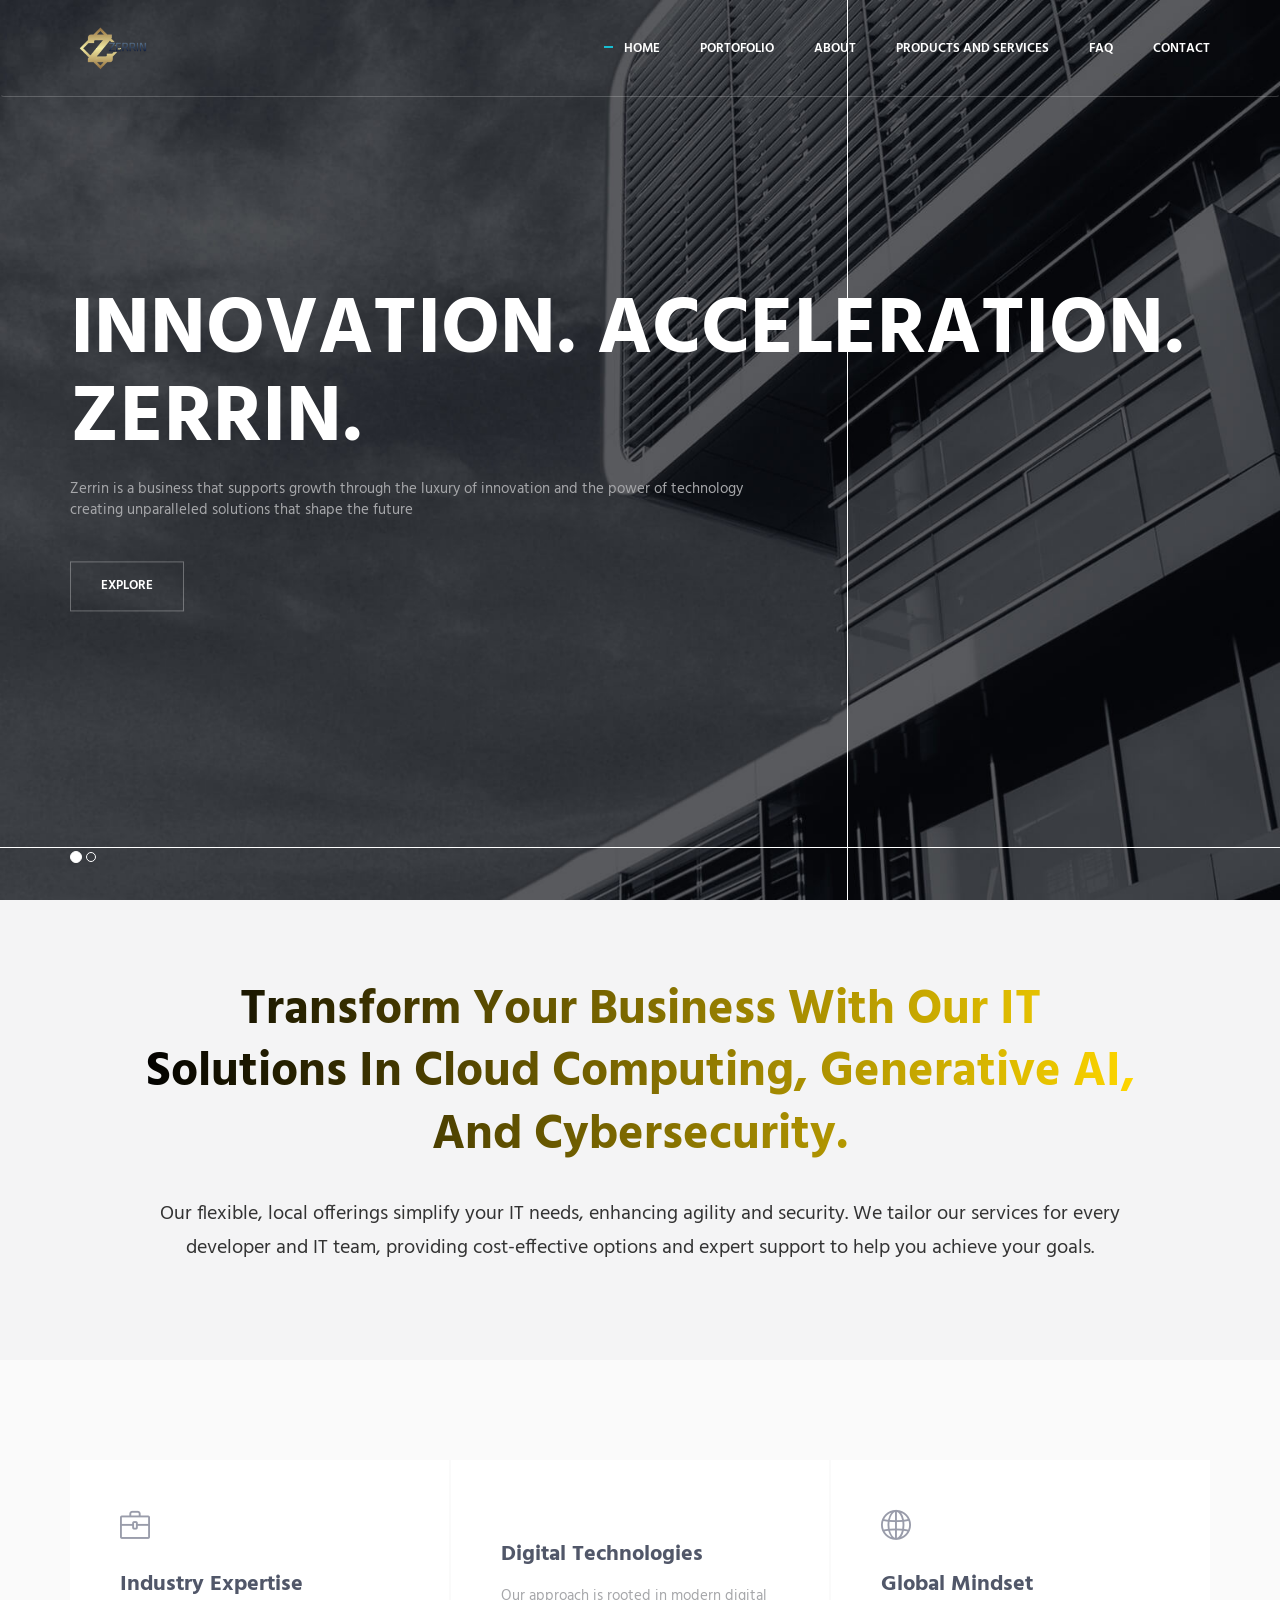
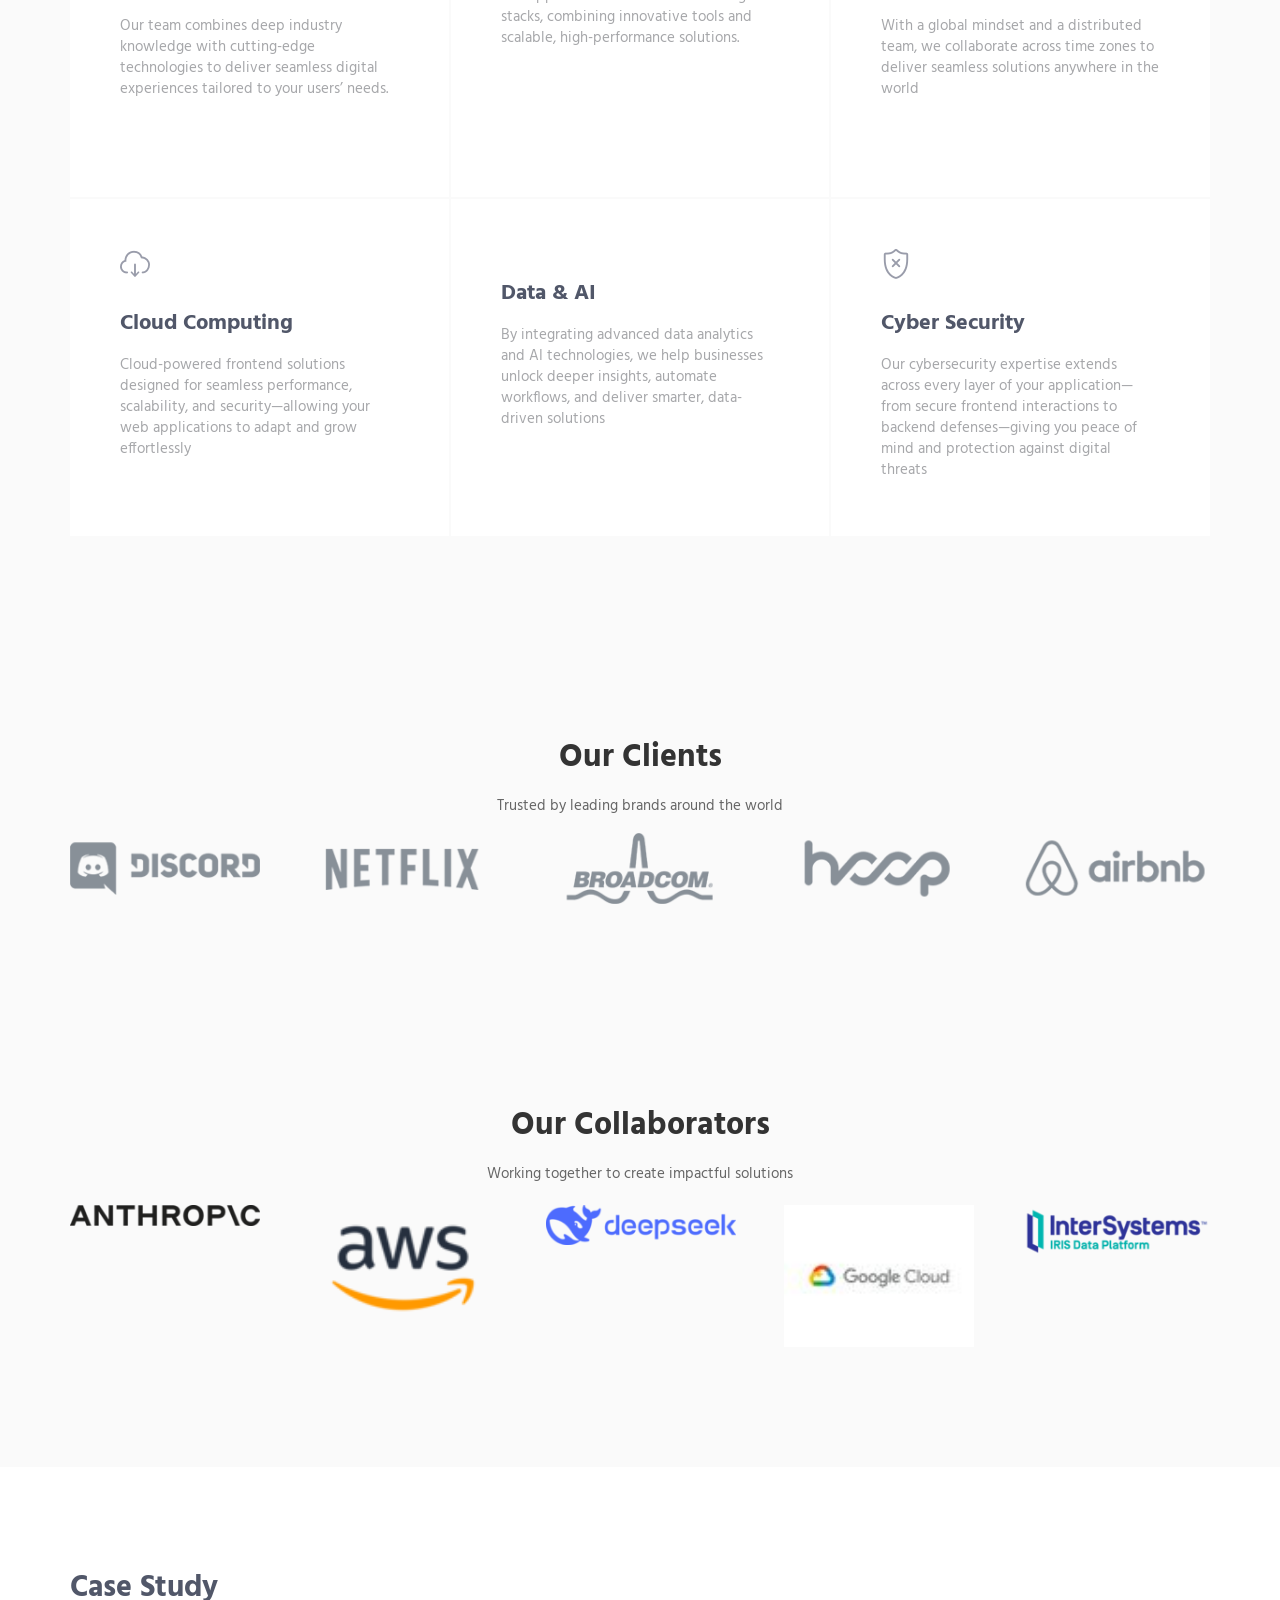
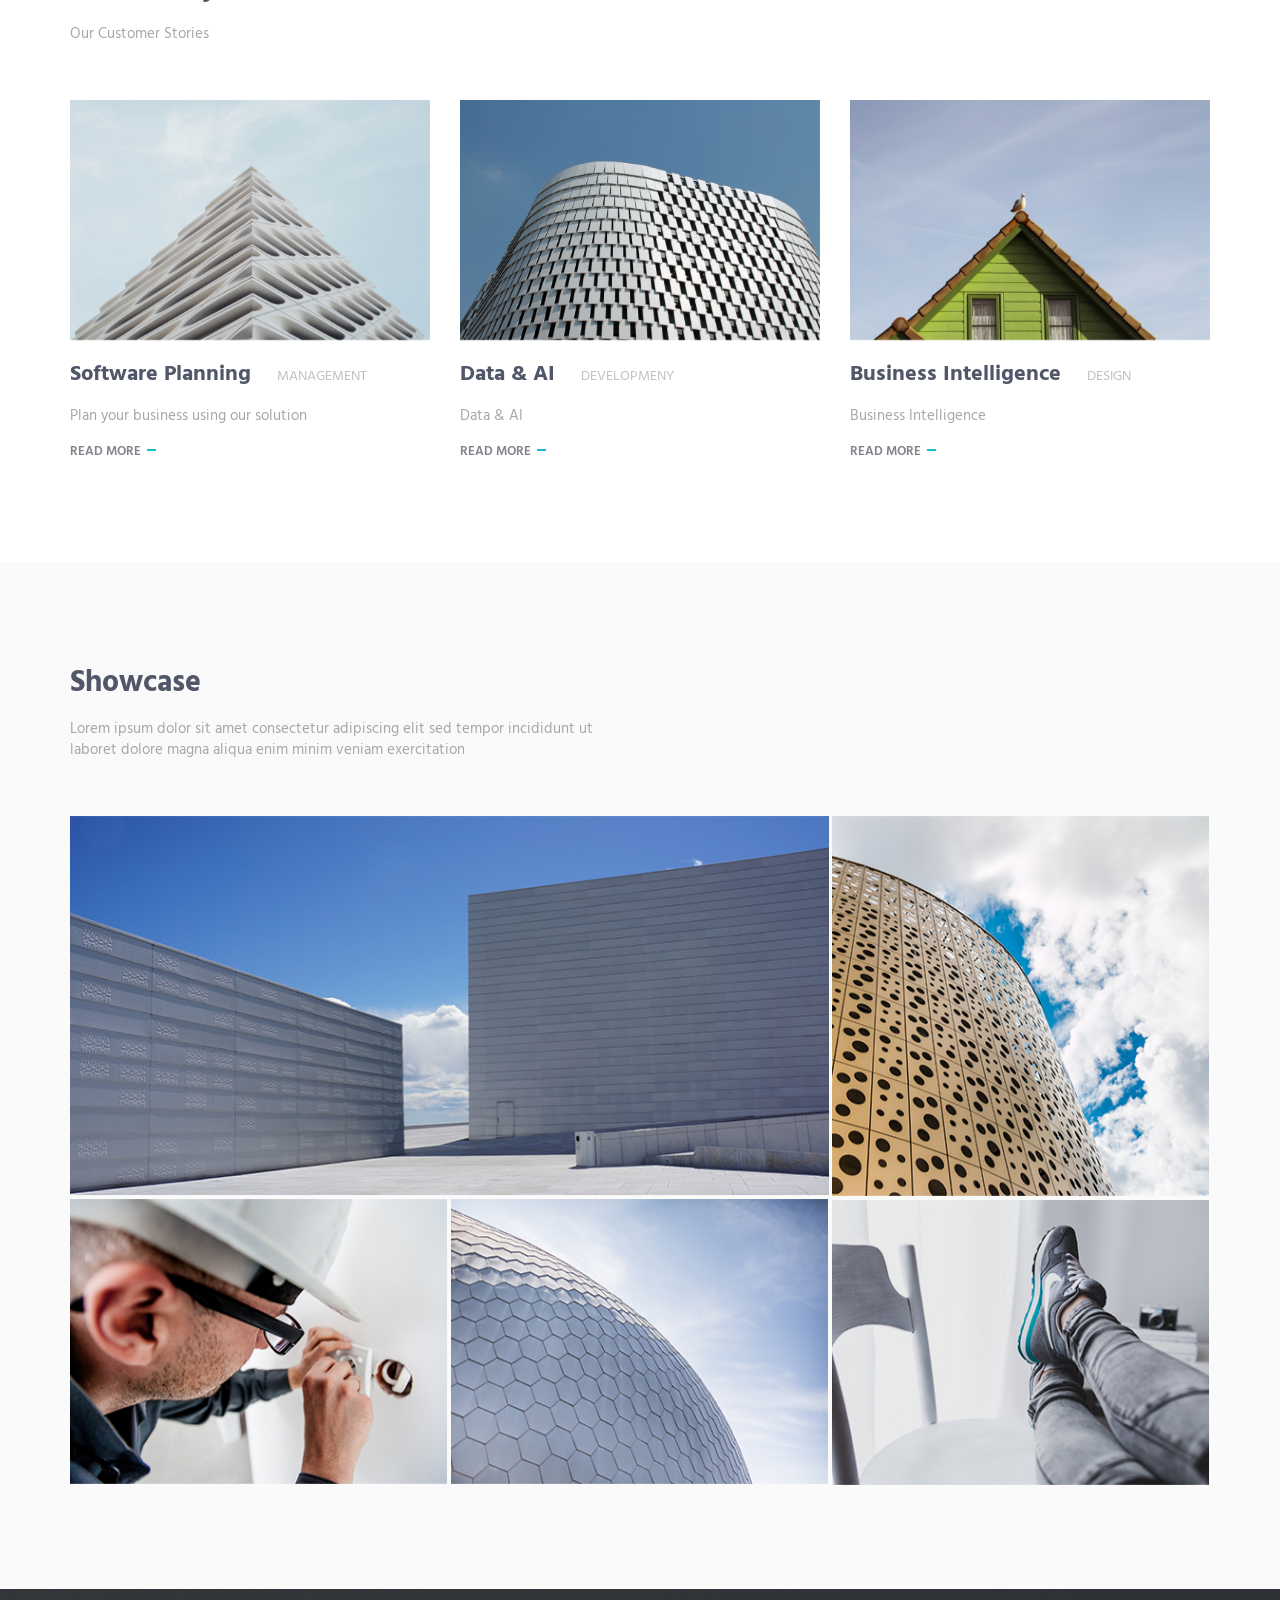
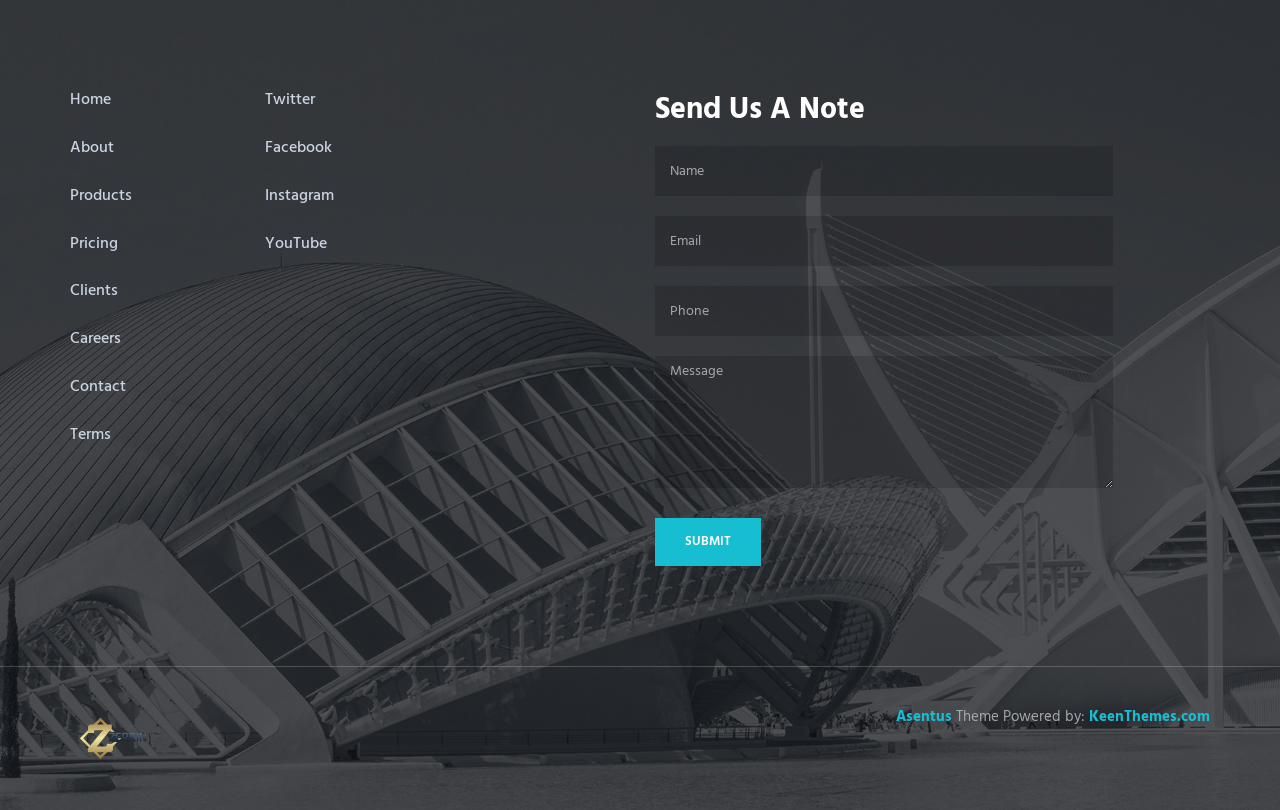
==== index.html @ 63e939f0 "Update index.html" ====
<!DOCTYPE html>
<!-- ==============================
    Project:        Metronic "Asentus" Frontend Freebie - Responsive HTML Template Based On Twitter Bootstrap 3.3.4
    Version:        1.0
    Author:         KeenThemes
    Primary use:    Corporate, Business Themes.
    Email:          support@keenthemes.com
    Follow:         http://www.twitter.com/keenthemes
    Like:           http://www.facebook.com/keenthemes
    Website:        http://www.keenthemes.com
    Premium:        Premium Metronic Admin Theme: http://themeforest.net/item/metronic-responsive-admin-dashboard-template/4021469?ref=keenthemes
================================== -->
<html lang="en" class="no-js">
    <!-- BEGIN HEAD -->
    <head>
        <meta charset="utf-8"/>
        <title>Business "Zerrin" Technology</title>
        <meta http-equiv="X-UA-Compatible" content="IE=edge">
        <meta content="width=device-width, initial-scale=1" name="viewport"/>
        <meta content="" name="description"/>
        <meta content="" name="author"/>

        <!-- GLOBAL MANDATORY STYLES -->
        <link href="http://fonts.googleapis.com/css?family=Hind:300,400,500,600,700" rel="stylesheet" type="text/css">
        <link href="vendor/simple-line-icons/simple-line-icons.min.css" rel="stylesheet" type="text/css"/>
        <link href="vendor/bootstrap/css/bootstrap.min.css" rel="stylesheet" type="text/css"/>

        <!-- PAGE LEVEL PLUGIN STYLES -->
        <link href="css/animate.css" rel="stylesheet">
        <link href="vendor/swiper/css/swiper.min.css" rel="stylesheet" type="text/css"/>

        <!-- THEME STYLES -->
        <link href="css/layout.min.css" rel="stylesheet" type="text/css"/>

        <!-- Favicon -->
        <link rel="shortcut icon" href="favicon.ico"/>
    </head>
    <!-- END HEAD -->

    <!-- BODY -->
    <body>

        <!--========== HEADER ==========-->
        <header class="header navbar-fixed-top">
            <!-- Navbar -->
            <nav class="navbar" role="navigation">
                <div class="container">
                    <!-- Brand and toggle get grouped for better mobile display -->
                    <div class="menu-container">
                        <button type="button" class="navbar-toggle" data-toggle="collapse" data-target=".nav-collapse">
                            <span class="sr-only">Toggle navigation</span>
                            <span class="toggle-icon"></span>
                        </button>

                        <!-- Logo -->
                        <div class="logo">
                            <a class="logo-wrap" href="index.html">
                                <img class="logo-img logo-img-main" src="img/logo.png" alt="Asentus Logo">
                                <img class="logo-img logo-img-active" src="img/logo-dark.png" alt="Asentus Logo">
                            </a>
                        </div>
                        <!-- End Logo -->
                    </div>

                    <!-- Collect the nav links, forms, and other content for toggling -->
                    <div class="collapse navbar-collapse nav-collapse">
                        <div class="menu-container">
                            <ul class="navbar-nav navbar-nav-right">
                                <li class="nav-item"><a class="nav-item-child nav-item-hover active" href="index.html">Home</a></li>
                                <li class="nav-item"><a class="nav-item-child nav-item-hover" href="pricing.html">Portofolio</a></li>
                                <li class="nav-item"><a class="nav-item-child nav-item-hover" href="about.html">About</a></li>
                                <li class="nav-item"><a class="nav-item-child nav-item-hover" href="products.html">Products and Services</a></li>
                                <li class="nav-item"><a class="nav-item-child nav-item-hover" href="faq.html">FAQ</a></li>
                                <li class="nav-item"><a class="nav-item-child nav-item-hover" href="contact.html">Contact</a></li>
                            </ul>
                        </div>
                    </div>
                    <!-- End Navbar Collapse -->
                </div>
            </nav>
            <!-- Navbar -->
        </header>
        <!--========== END HEADER ==========-->

        

        <!--========== SLIDER ==========-->
        <div id="carousel-example-generic" class="carousel slide" data-ride="carousel">
            <div class="container">
                <!-- Indicators -->
                <ol class="carousel-indicators">
                    <li data-target="#carousel-example-generic" data-slide-to="0" class="active"></li>
                    <li data-target="#carousel-example-generic" data-slide-to="1"></li>
                </ol>
            </div>

            <!-- Wrapper for slides -->
            <div class="carousel-inner" role="listbox">
                <div class="item active">
                    <img class="img-responsive" src="img/1920x1080/01.jpg" alt="Slider Image">
                    <div class="container">
                        <div class="carousel-centered">
                            <div class="margin-b-40">
                                <h1 class="carousel-title">Innovation. Acceleration. Zerrin.</h1>
                                <p>Zerrin is a business that supports growth through the luxury of innovation and the power of technology <br/> creating unparalleled solutions that shape the future</p>
                            </div>
                            <a href="#" class="btn-theme btn-theme-sm btn-white-brd text-uppercase">Explore</a>
                        </div>
                    </div>
                </div>
                <div class="item">
                    <img class="img-responsive" src="img/1920x1080/02.jpg" alt="Slider Image">
                    <div class="container">
                        <div class="carousel-centered">
                            <div class="margin-b-40">
                                <h2 class="carousel-title">Luxury of Innovation, Power of Technology.</h2>
                                <p>Zerrin is a business that supports growth through the luxury of innovation and the power of technology <br/> creating unparalleled solutions that shape the future</p>
                            </div>
                            <a href="#" class="btn-theme btn-theme-sm btn-white-brd text-uppercase">Explore</a>
                        </div>
                    </div>
                </div>
            </div>
        </div>
        <!--========== SLIDER ==========-->

        <div style="background-color: #f4f4f5; padding: 80px 20px; text-align: center; font-family: 'Segoe UI', sans-serif;">
    <div style="max-width: 1000px; margin: 0 auto;">
        <h1 style="
            font-size: 48px;
            font-weight: 700;
            line-height: 1.3;
            background: linear-gradient(to right, #000000, #FFD700);
            -webkit-background-clip: text;
            -webkit-text-fill-color: transparent;
            background-clip: text;
            color: transparent;
        ">
            Transform Your Business With Our IT Solutions In Cloud Computing, Generative AI, And Cybersecurity.
        </h1>
        <p style="margin-top: 30px; font-size: 20px; color: #333; line-height: 1.7;">
            Our flexible, local offerings simplify your IT needs, enhancing agility and security.
            We tailor our services for every developer and IT team, providing cost-effective options 
            and expert support to help you achieve your goals.
        </p>
    </div>
</div>


        <!--========== PAGE LAYOUT ==========-->
        <!-- Service -->
        <div class="bg-color-sky-light" data-auto-height="true">
            <div class="content-lg container">
                <div class="row row-space-1 margin-b-2">
                    <div class="col-sm-4 sm-margin-b-2">
                        <div class="wow fadeInLeft" data-wow-duration=".3" data-wow-delay=".3s">
                            <div class="service" data-height="height">
                                <div class="service-element">
                                    <i class="service-icon icon-briefcase"></i>
                                </div>
                                <div class="service-info">
                                    <h3>Industry Expertise </h3>
                                    <p class="margin-b-5">Our team combines deep industry knowledge with cutting-edge technologies to deliver seamless digital experiences tailored to your users’ needs.</p>
                                </div>
                                <a href="#" class="content-wrapper-link"></a>    
                            </div>
                        </div>
                    </div>
                    <div class="col-sm-4 sm-margin-b-2">
                        <div class="wow fadeInLeft" data-wow-duration=".3" data-wow-delay=".2s">
                            <div class="service" data-height="height">
                                <div class="service-element">
                                    <i class="service-icon icon-screen-dekstop"></i>
                                </div>
                                <div class="service-info">
                                    <h3>Digital Technologies</h3>
                                    <p class="margin-b-5">Our approach is rooted in modern digital stacks, combining innovative tools and scalable, high-performance solutions.</p>
                                </div>
                                <a href="#" class="content-wrapper-link"></a>    
                            </div>
                        </div>
                    </div>
                    <div class="col-sm-4">
                        <div class="wow fadeInLeft" data-wow-duration=".3" data-wow-delay=".1s">
                            <div class="service" data-height="height">
                                <div class="service-element">
                                    <i class="service-icon icon-globe"></i>
                                </div>
                                <div class="service-info">
                                    <h3>Global Mindset</h3>
                                    <p class="margin-b-5">With a global mindset and a distributed team, we collaborate across time zones to deliver seamless solutions anywhere in the world</p>
                                </div>
                                <a href="#" class="content-wrapper-link"></a>    
                            </div>
                        </div>
                    </div>
                </div>
                <!--// end row -->

                <div class="row row-space-1">
                    <div class="col-sm-4 sm-margin-b-2">
                        <div class="wow fadeInLeft" data-wow-duration=".3" data-wow-delay=".4s">
                            <div class="service" data-height="height">
                                <div class="service-element">
                                    <i class="service-icon icon-cloud-download"></i>
                                </div>
                                <div class="service-info">
                                    <h3>Cloud Computing</h3>
                                    <p class="margin-b-5">Cloud-powered frontend solutions designed for seamless performance, scalability, and security—allowing your web applications to adapt and grow effortlessly</p>
                                </div>
                                <a href="#" class="content-wrapper-link"></a>    
                            </div>
                        </div>
                    </div>
                    <div class="col-sm-4 sm-margin-b-2">
                        <div class="wow fadeInLeft" data-wow-duration=".3" data-wow-delay=".5s">
                            <div class="service" data-height="height">
                                <div class="service-element">
                                    <i class="service-icon icon-brain"></i>
                                </div>
                                <div class="service-info">
                                    <h3>Data & AI</h3>
                                    <p class="margin-b-5">By integrating advanced data analytics and AI technologies, we help businesses unlock deeper insights, automate workflows, and deliver smarter, data-driven solutions</p>
                                </div>
                                <a href="#" class="content-wrapper-link"></a>    
                            </div>
                        </div>
                    </div>
                    <div class="col-sm-4">
                        <div class="wow fadeInLeft" data-wow-duration=".3" data-wow-delay=".6s">
                            <div class="service" data-height="height">
                                <div class="service-element">
                                    <i class="service-icon icon-shield"></i>
                                </div>
                                <div class="service-info">
                                    <h3>Cyber Security</h3>
                                    <p class="margin-b-5">Our cybersecurity expertise extends across every layer of your application—from secure frontend interactions to backend defenses—giving you peace of mind and protection against digital threats</p>
                                </div>
                                <a href="#" class="content-wrapper-link"></a>    
                            </div>
                        </div>
                    </div>
                </div>
                <!--// end row -->
            </div>
        </div>
        <!-- End Service -->

        <!-- Clients -->
<div class="bg-color-sky-light">
    <div class="content-lg container">
        <!-- Judul Section -->
        <div style="text-align: center; margin-bottom: 10px;">
            <h2 style="font-size: 32px; font-weight: bold; color: #333;">Our Clients</h2>
            <p style="color: #666;">Trusted by leading brands around the world</p>
        </div>

        <!-- Swiper Clients -->
        <div class="swiper-slider swiper-clients">
            <!-- Swiper Wrapper -->
            <div class="swiper-wrapper">
                <div class="swiper-slide">
                    <img class="swiper-clients-img" src="img/clients/01.png" alt="Clients Logo">
                </div>
                <div class="swiper-slide">
                    <img class="swiper-clients-img" src="img/clients/02.png" alt="Clients Logo">
                </div>
                <div class="swiper-slide">
                    <img class="swiper-clients-img" src="img/clients/03.png" alt="Clients Logo">
                </div>
                <div class="swiper-slide">
                    <img class="swiper-clients-img" src="img/clients/04.png" alt="Clients Logo">
                </div>
                <div class="swiper-slide">
                    <img class="swiper-clients-img" src="img/clients/05.png" alt="Clients Logo">
                </div>
                <div class="swiper-slide">
                    <img class="swiper-clients-img" src="img/clients/06.png" alt="Clients Logo">
                </div>
            </div>
            <!-- End Swiper Wrapper -->
        </div>
        <!-- End Swiper Clients -->
    </div>
</div>
<!-- End Clients -->

<!-- Our Collaborators -->
<div class="bg-color-sky-light">
    <div class="content-lg container">

        <!-- Judul Section -->
        <div style="text-align: center; margin-top: 0; margin-bottom: 20px;">
            <h2 style="font-size: 32px; font-weight: bold; color: #333;">Our Collaborators</h2> <!-- Ganti judul -->
            <p style="color: #666;">Working together to create impactful solutions</p>
        </div>

        <!-- Swiper Clients -->
        <div class="swiper-slider swiper-clients" style="padding-top: 0; padding-bottom: 20px;">
            <!-- Swiper Wrapper -->
            <div class="swiper-wrapper">
                <div class="swiper-slide">
                    <img class="swiper-clients-img" src="img/Partner/anthropic.png" alt="Clients Logo">
                </div>
                <div class="swiper-slide">
                    <img class="swiper-clients-img" src="img/Partner/aws.png" alt="Clients Logo">
                </div>
                <div class="swiper-slide">
                    <img class="swiper-clients-img" src="img/Partner/deepseek.png" alt="Clients Logo">
                </div>
                <div class="swiper-slide">
                    <img class="swiper-clients-img" src="img/Partner/googlecloud.jpg" alt="Clients Logo">
                </div>
                <div class="swiper-slide">
                    <img class="swiper-clients-img" src="img/Partner/iris.png" alt="Clients Logo">
                </div>
                <div class="swiper-slide">
                    <img class="swiper-clients-img" src="img/Partner/microsoft.png" alt="Clients Logo">
                </div>
                <div class="swiper-slide">
                    <img class="swiper-clients-img" src="img/Partner/openai.png" alt="Clients Logo">
                </div>
                <div class="swiper-slide">
                    <img class="swiper-clients-img" src="img/Partner/slb.png" alt="Clients Logo">
                </div>
            </div>
            <!-- End Swiper Wrapper -->
        </div>
        <!-- End Swiper Clients -->
    </div>
</div>
<!-- End Our Collaborators -->


        <!-- Latest Products -->
        <div class="content-lg container">
            <div class="row margin-b-40">
                <div class="col-sm-6">
                    <h2>Case Study</h2>
                    <p>Our Customer Stories</p>
                </div>
            </div>
            <!--// end row -->

            <div class="row">
                <!-- Latest Products -->
                <div class="col-sm-4 sm-margin-b-50">
                    <div class="margin-b-20">
                        <div class="wow zoomIn" data-wow-duration=".3" data-wow-delay=".1s">
                            <img class="img-responsive" src="img/970x647/01.jpg" alt="Latest Products Image">
                        </div>
                    </div>
                    <h4><a href="#">Software Planning</a> <span class="text-uppercase margin-l-20">Management</span></h4>
                    <p>Plan your business using our solution</p>
                    <a class="link" href="#">Read More</a>
                </div>
                <!-- End Latest Products -->

                <!-- Latest Products -->
                <div class="col-sm-4 sm-margin-b-50">
                    <div class="margin-b-20">
                        <div class="wow zoomIn" data-wow-duration=".3" data-wow-delay=".1s">
                            <img class="img-responsive" src="img/970x647/02.jpg" alt="Latest Products Image">
                        </div>
                    </div>
                    <h4><a href="#">Data & AI</a> <span class="text-uppercase margin-l-20">Developmeny</span></h4>
                    <p>Data & AI</p>
                    <a class="link" href="#">Read More</a>
                </div>
                <!-- End Latest Products -->

                <!-- Latest Products -->
                <div class="col-sm-4 sm-margin-b-50">
                    <div class="margin-b-20">
                        <div class="wow zoomIn" data-wow-duration=".3" data-wow-delay=".1s">
                            <img class="img-responsive" src="img/970x647/03.jpg" alt="Latest Products Image">
                        </div>
                    </div>
                    <h4><a href="#">Business Intelligence</a> <span class="text-uppercase margin-l-20">Design</span></h4>
                    <p>Business Intelligence</p>
                    <a class="link" href="#">Read More</a>
                </div>
                <!-- End Latest Products -->
            </div>
            <!--// end row -->
        </div>
        <!-- End Latest Products -->


        <!-- Work -->
        <div class="bg-color-sky-light overflow-h">
            <div class="content-lg container">
                <div class="row margin-b-40">
                    <div class="col-sm-6">
                        <h2>Showcase</h2>
                        <p>Lorem ipsum dolor sit amet consectetur adipiscing elit sed tempor incididunt ut laboret dolore magna aliqua enim minim veniam exercitation</p>
                    </div>
                </div>
                <!--// end row -->

                <!-- Masonry Grid -->
                <div class="masonry-grid">
                    <div class="masonry-grid-sizer col-xs-6 col-sm-6 col-md-1"></div>
                    <div class="masonry-grid-item col-xs-12 col-sm-6 col-md-8">
                        <!-- Work -->
                        <div class="work wow fadeInUp" data-wow-duration=".3" data-wow-delay=".1s">
                            <div class="work-overlay">
                                <img class="full-width img-responsive" src="img/800x400/01.jpg" alt="Portfolio Image">
                            </div>
                            <div class="work-content">
                                <h3 class="color-white margin-b-5">Art Of Coding</h3>
                                <p class="color-white margin-b-0">Lorem ipsum dolor sit amet consectetur adipiscing</p>
                            </div>
                            <a class="content-wrapper-link" href="#"></a>
                        </div>
                        <!-- End Work -->
                    </div>
                    <div class="masonry-grid-item col-xs-6 col-sm-6 col-md-4">
                        <!-- Work -->
                        <div class="work wow fadeInUp" data-wow-duration=".3" data-wow-delay=".2s">
                            <div class="work-overlay">
                                <img class="full-width img-responsive" src="img/397x400/01.jpg" alt="Portfolio Image">
                            </div>
                            <div class="work-content">
                                <h3 class="color-white margin-b-5">Clean Design</h3>
                                <p class="color-white margin-b-0">Lorem ipsum dolor sit amet consectetur adipiscing</p>
                            </div>
                            <a class="content-wrapper-link" href="#"></a>
                        </div>
                        <!-- End Work -->
                    </div>
                    <div class="masonry-grid-item col-xs-6 col-sm-6 col-md-4">
                        <!-- Work -->
                        <div class="work wow fadeInUp" data-wow-duration=".3" data-wow-delay=".3s">
                            <div class="work-overlay">
                                <img class="full-width img-responsive" src="img/397x300/01.jpg" alt="Portfolio Image">
                            </div>
                            <div class="work-content">
                                <h3 class="color-white margin-b-5">Clean Design</h3>
                                <p class="color-white margin-b-0">Lorem ipsum dolor sit amet consectetur adipiscing</p>
                            </div>
                            <a class="content-wrapper-link" href="#"></a>
                        </div>
                        <!-- End Work -->
                    </div>
                    <div class="masonry-grid-item col-xs-6 col-sm-6 col-md-4">
                        <!-- Work -->
                        <div class="work wow fadeInUp" data-wow-duration=".3" data-wow-delay=".4s">
                            <div class="work-overlay">
                                <img class="full-width img-responsive" src="img/397x300/02.jpg" alt="Portfolio Image">
                            </div>
                            <div class="work-content">
                                <h3 class="color-white margin-b-5">Clean Design</h3>
                                <p class="color-white margin-b-0">Lorem ipsum dolor sit amet consectetur adipiscing</p>
                            </div>
                            <a class="content-wrapper-link" href="#"></a>
                        </div>
                        <!-- End Work -->
                    </div>
                    <div class="masonry-grid-item col-xs-6 col-sm-6 col-md-4">
                        <!-- Work -->
                        <div class="work wow fadeInUp" data-wow-duration=".3" data-wow-delay=".5s">
                            <div class="work-overlay">
                                <img class="full-width img-responsive" src="img/397x300/03.jpg" alt="Portfolio Image">
                            </div>
                            <div class="work-content">
                                <h3 class="color-white margin-b-5">Clean Design</h3>
                                <p class="color-white margin-b-0">Lorem ipsum dolor sit amet consectetur adipiscing</p>
                            </div>
                            <a class="content-wrapper-link" href="#"></a>
                        </div>
                        <!-- End Work -->
                    </div>
                </div>
                <!-- End Masonry Grid -->
            </div>
        </div>
        <!-- End Work -->
        <!--========== END PAGE LAYOUT ==========-->

        <!--========== FOOTER ==========-->
        <footer class="footer">
            <!-- Links -->
            <div class="footer-seperator">
                <div class="content-lg container">
                    <div class="row">
                        <div class="col-sm-2 sm-margin-b-50">
                            <!-- List -->
                            <ul class="list-unstyled footer-list">
                                <li class="footer-list-item"><a class="footer-list-link" href="#">Home</a></li>
                                <li class="footer-list-item"><a class="footer-list-link" href="#">About</a></li>
                                <li class="footer-list-item"><a class="footer-list-link" href="#">Products</a></li>
                                <li class="footer-list-item"><a class="footer-list-link" href="#">Pricing</a></li>
                                <li class="footer-list-item"><a class="footer-list-link" href="#">Clients</a></li>
                                <li class="footer-list-item"><a class="footer-list-link" href="#">Careers</a></li>
                                <li class="footer-list-item"><a class="footer-list-link" href="#">Contact</a></li>
                                <li class="footer-list-item"><a class="footer-list-link" href="#">Terms</a></li>
                            </ul>
                            <!-- End List -->
                        </div>
                        <div class="col-sm-4 sm-margin-b-30">
                            <!-- List -->
                            <ul class="list-unstyled footer-list">
                                <li class="footer-list-item"><a class="footer-list-link" href="#">Twitter</a></li>
                                <li class="footer-list-item"><a class="footer-list-link" href="#">Facebook</a></li>
                                <li class="footer-list-item"><a class="footer-list-link" href="#">Instagram</a></li>
                                <li class="footer-list-item"><a class="footer-list-link" href="#">YouTube</a></li>
                            </ul>
                            <!-- End List -->
                        </div>
                        <div class="col-sm-5 sm-margin-b-30">
                            <h2 class="color-white">Send Us A Note</h2>
                            <input type="text" class="form-control footer-input margin-b-20" placeholder="Name" required>
                            <input type="email" class="form-control footer-input margin-b-20" placeholder="Email" required>
                            <input type="text" class="form-control footer-input margin-b-20" placeholder="Phone" required>
                            <textarea class="form-control footer-input margin-b-30" rows="6" placeholder="Message" required></textarea>
                            <button type="submit" class="btn-theme btn-theme-sm btn-base-bg text-uppercase">Submit</button>
                        </div>
                    </div>
                    <!--// end row -->
                </div>
            </div>
            <!-- End Links -->

            <!-- Copyright -->
            <div class="content container">
                <div class="row">
                    <div class="col-xs-6">
                        <img class="footer-logo" src="img/logo.png" alt="Asentus Logo">
                    </div>
                    <div class="col-xs-6 text-right">
                        <p class="margin-b-0"><a class="color-base fweight-700" href="http://keenthemes.com/preview/asentus/">Asentus</a> Theme Powered by: <a class="color-base fweight-700" href="http://www.keenthemes.com/">KeenThemes.com</a></p>
                    </div>
                </div>
                <!--// end row -->
            </div>
            <!-- End Copyright -->
        </footer>
        <!--========== END FOOTER ==========-->

        <!-- Back To Top -->
        <a href="javascript:void(0);" class="js-back-to-top back-to-top">Top</a>

        <!-- JAVASCRIPTS(Load javascripts at bottom, this will reduce page load time) -->
        <!-- CORE PLUGINS -->
        <script src="vendor/jquery.min.js" type="text/javascript"></script>
        <script src="vendor/jquery-migrate.min.js" type="text/javascript"></script>
        <script src="vendor/bootstrap/js/bootstrap.min.js" type="text/javascript"></script>

        <!-- PAGE LEVEL PLUGINS -->
        <script src="vendor/jquery.easing.js" type="text/javascript"></script>
        <script src="vendor/jquery.back-to-top.js" type="text/javascript"></script>
        <script src="vendor/jquery.smooth-scroll.js" type="text/javascript"></script>
        <script src="vendor/jquery.wow.min.js" type="text/javascript"></script>
        <script src="vendor/swiper/js/swiper.jquery.min.js" type="text/javascript"></script>
        <script src="vendor/masonry/jquery.masonry.pkgd.min.js" type="text/javascript"></script>
        <script src="vendor/masonry/imagesloaded.pkgd.min.js" type="text/javascript"></script>

        <!-- PAGE LEVEL SCRIPTS -->
        <script src="js/layout.min.js" type="text/javascript"></script>
        <script src="js/components/wow.min.js" type="text/javascript"></script>
        <script src="js/components/swiper.min.js" type="text/javascript"></script>
        <script src="js/components/masonry.min.js" type="text/javascript"></script>

    </body>
    <!-- END BODY -->
</html>
---- css/layout.min.css ----
@charset "UTF-8";.blockquote,.btn-theme,p{line-height:1.4}.btn-theme.active.focus,.btn-theme.active:focus,.btn-theme.focus,.btn-theme:active.focus,.btn-theme:active:focus,.btn-theme:focus,:active,:focus,a,a:active,a:focus,a:hover{outline:0}.btn-theme:hover,.service .service-element,.service .service-info,.service:hover .service-element,.service:hover .service-info{transition-duration:.3s;transition-property:all;transition-timing-function:cubic-bezier(.7,1,.7,1)}.blockquote,.header .nav-item-child,.link,a,body,em,h1,h2,h3,h4,h5,h6,li,li a,p,span{font-family:Hind,sans-serif}.back-to-top:focus,.back-to-top:hover,.btn-theme.focus,.btn-theme:focus,.btn-theme:hover,.content-wrapper-link,.header .logo-wrap:focus,.header .logo-wrap:hover,a:active,a:focus,a:hover,h1>a:focus,h2>a:focus,h3>a:focus,h4>a:focus,h5>a:focus,h6>a:focus{text-decoration:none}.back-to-top,.carousel-title,.header .nav-item-child,.link{text-transform:uppercase}.container-full-width:after,.masonry-grid:after{clear:both}html{overflow-x:hidden}body,html,html a{-webkit-font-smoothing:antialiased}p{font-size:15px;font-weight:400;color:#a6a7aa;margin-bottom:15px}em,li,li a{font-size:16px;font-weight:500;color:#515769}a{color:#81848f}a:active,a:focus,a:hover{color:#999caa}.link{position:relative;font-size:13px;font-weight:600}.link:after{position:absolute;top:8px;right:-15px;width:9px;height:2px;background:#17bed2;content:" "}span{font-size:14px;font-weight:400;color:#bfc1c7}h1,h2,h3,h4,h5,h6{font-weight:700;color:#515769;line-height:1.4;margin:0 0 15px}h1>a,h2>a,h3>a,h4>a,h5>a,h6>a{color:#515769}h1>a:hover,h2>a:hover,h3>a:hover,h4>a:hover,h5>a:hover,h6>a:hover{color:#999caa;text-decoration:none}h1{font-size:40px}h2{font-size:30px}h3,h4{font-size:22px}::selection{color:#fff;background:#17bed2;text-shadow:none}::-webkit-selection{color:#fff;background:#17bed2;text-shadow:none}::-moz-selection{color:#fff;background:#17bed2;text-shadow:none}.section-seperator{border-bottom:1px solid #edf0f2}.content-wrapper-link{position:absolute;top:0;left:0;right:0;bottom:0;display:block;z-index:3}.blockquote{position:relative;font-size:17px;font-weight:400;color:#a6a7aa;border-left:none;margin-left:20px}.blockquote:before{position:absolute;top:0;left:-20px;font-size:60px;display:inline-block;color:#17bed2;content:'“'}.btn-theme{position:relative;display:inline-block;text-align:center;background-image:none;border-style:solid;white-space:nowrap;vertical-align:middle;-ms-touch-action:manipulation;touch-action:manipulation;cursor:pointer;-webkit-user-select:none;-moz-user-select:none;-ms-user-select:none;user-select:none}.btn-theme.active,.btn-theme:active{background-image:none;outline:0}.btn-theme.disabled,.btn-theme[disabled],fieldset[disabled] .btn-theme{cursor:not-allowed;box-shadow:none;opacity:.65;pointer-events:none}.btn-white-brd{color:#fff;background:0 0;border-color:rgba(255,255,255,.3);border-width:1px}.btn-white-brd.focus,.btn-white-brd:focus,.btn-white-brd:hover{color:#515769;background:#fff;border-color:transparent}.btn-default-bg{color:#515769;background:#f3f4f5;border-color:transparent;border-width:0}.btn-base-bg,.btn-default-bg.focus,.btn-default-bg:focus,.btn-default-bg:hover{background:#17bed2;color:#fff;border-color:transparent}.btn-base-bg{border-width:0}.btn-base-bg.focus,.btn-base-bg:focus,.btn-base-bg:hover{color:#fff;background:#63cbd7;border-color:transparent}.footer .footer-seperator,.header .navbar{border-bottom:1px solid rgba(255,255,255,.2)}.btn-theme-sm{font-size:13px;font-weight:600;padding:15px 30px}.pricing{padding:70px 45px;background:#fff;margin-top:50px}@media (max-width:768px){.pricing{margin-top:0}}.pricing.pricing-active{padding-top:110px;padding-bottom:110px;margin-top:10px}@media (max-width:768px){.pricing.pricing-active{margin-top:0}}.pricing .pricing-icon{display:block;font-size:30px;color:#999caa;margin-bottom:30px}.pricing .pricing-list-item{position:relative;font-size:13px;color:#81848f;padding-left:20px;margin-bottom:10px}.pricing .pricing-list-item:before{position:absolute;top:7px;left:0;width:9px;height:2px;background:#17bed2;content:" ";margin-right:10px}@media (max-width:991px){.promo-section .promo-section-col{padding-top:100px;padding-bottom:100px}}@media (min-width:992px){.promo-section{position:relative;height:400px}.promo-section .promo-section-col{width:45%}.promo-section .promo-section-img-left{position:absolute;top:0;right:50%}.promo-section .promo-section-img-right{position:absolute;top:0;left:50%}.promo-section .ver-center{display:table;height:400px}.promo-section .ver-center-aligned{display:table-cell;vertical-align:middle}}.service{background:#fff;padding:50px}.service .service-element,.service .service-info{-webkit-transform:translate3d(0,0,0);-moz-transform:translate3d(0,0,0);transform:translate3d(0,0,0)}.service .service-icon{display:block;font-size:30px;color:#999caa;margin-bottom:30px}.header .logo-img,.header .logo-img-main,.header .logo-wrap{display:inline-block}.service:hover .service-element{opacity:0;-webkit-transform:translate3d(0,-100%,0);-moz-transform:translate3d(0,-100%,0);transform:translate3d(0,-100%,0)}.service:hover .service-info{-webkit-transform:translate3d(0,-30%,0);-moz-transform:translate3d(0,-30%,0);transform:translate3d(0,-30%,0)}.work,.work .work-overlay{position:relative}.work .work-content,.work .work-overlay:before{position:absolute;transition-property:all;transition-timing-function:cubic-bezier(.7,1,.7,1);transition-duration:.3s;left:0}.work .work-overlay:before{top:0;width:100%;height:100%;background:0 0;content:" "}.work .work-content{bottom:0;opacity:0;padding:25px;-webkit-transform:translate3d(0,20px,0);-moz-transform:translate3d(0,20px,0);transform:translate3d(0,20px,0)}.work:hover .work-overlay:before{background:rgba(0,0,0,.5);transition-duration:.3s;transition-property:all;transition-timing-function:cubic-bezier(.7,1,.7,1)}.work:hover .work-content{opacity:1;-webkit-transform:translate3d(0,0,0);-moz-transform:translate3d(0,0,0);transform:translate3d(0,0,0);transition-duration:.3s;transition-property:all;transition-timing-function:cubic-bezier(.7,1,.7,1)}.footer{background:url(../img/1920x1080/03.jpg) center center no-repeat;background-size:cover}.footer .footer-list{margin-bottom:0}.footer .footer-list-item{color:#cbd3e1;margin-bottom:25px}.footer .footer-list-link{color:#cbd3e1}.footer .footer-list-link:hover{color:#fff}.footer .footer-input{background:rgba(0,0,0,.15)}.footer .footer-logo{width:85px;height:auto}.navbar-fixed-top .navbar-collapse{max-height:100%}.header .navbar{margin-bottom:0;transition-duration:.3s;transition-property:all;transition-timing-function:cubic-bezier(.7,1,.7,1)}.header .navbar-toggle{width:25px;height:25px;border:none;padding:0;margin:35px 0}.header .navbar-toggle .toggle-icon{position:relative;width:21px;height:1px;display:inline-block;background:#515769;transition-duration:.3s;transition-property:all;transition-timing-function:cubic-bezier(.7,1,.7,1)}.header .navbar-toggle .toggle-icon:after,.header .navbar-toggle .toggle-icon:before{position:absolute;left:0;background:#515769;content:" "}.header .navbar-toggle .toggle-icon:before{width:10px;height:1px;bottom:10px;-webkit-transform:rotate(0);-moz-transform:rotate(0);transform:rotate(0);transition-duration:.3s;transition-property:all;transition-timing-function:cubic-bezier(.7,1,.7,1)}.header .navbar-toggle .toggle-icon:after{width:16px;height:1px;top:-5px;-webkit-transform:rotate(0);-moz-transform:rotate(0);transform:rotate(0);transition-duration:.3s;transition-property:all;transition-timing-function:cubic-bezier(.7,1,.7,1)}.header .navbar-toggle:hover .toggle-icon{background:#17bed2;transition-duration:.3s;transition-property:all;transition-timing-function:cubic-bezier(.7,1,.7,1)}.header .navbar-toggle:hover .toggle-icon:after,.header .navbar-toggle:hover .toggle-icon:before{width:21px;height:1px;background:#17bed2;transition-duration:.3s;transition-property:all;transition-timing-function:cubic-bezier(.7,1,.7,1)}.header .logo-img-active,.header .logo-img-main,.header .nav-item .nav-item-hover.active:after,.header .nav-item:hover .nav-item-hover:after{transition-duration:.4s;transition-property:all;transition-timing-function:cubic-bezier(.7,1,.7,1)}.header .navbar-toggle:hover .toggle-icon.is-clicked{background:rgba(81,87,105,0)}.header .logo{width:100px;height:100px;float:left;max-height:95px;line-height:65px}.header .logo-wrap{padding:15px 0}.header .logo-img{width:85px;height:auto;max-width:100%;max-height:100%;vertical-align:middle}.header .logo-img-active{display:none}.header .nav-item,.header .nav-item-child{display:block;position:relative}.header .navbar-nav{padding-left:0;margin-bottom:0;list-style:none}.header .nav-item:last-child .nav-item-child{padding-right:0}.header .nav-item .nav-item-hover.active:after,.header .nav-item:hover .nav-item-hover:after{opacity:1}.header .nav-item-child{font-size:13px;font-weight:600;color:#fff;line-height:55px;padding:20px;transition-duration:.3s;transition-property:all;transition-timing-function:cubic-bezier(.7,1,.7,1)}.header .nav-item-hover{position:relative}.header .nav-item-hover:after{position:absolute;top:45px;left:0;width:9px;height:2px;background:#17bed2;opacity:0;content:" ";transition-duration:.4s;transition-property:all;transition-timing-function:cubic-bezier(.7,1,.7,1)}@media (max-width:991px){.header{background:#fff}.header .navbar-toggle{display:block}.header .navbar-collapse.collapse{display:none!important}.header .navbar-collapse.collapse.in{display:block!important}.header .nav-collapse{padding-left:0;padding-right:0}.header .navbar-nav{margin:0;float:none}.header .navbar-nav .nav-item{float:none}.header .menu-container:after,.header .menu-container:before{content:" ";display:table}.header .menu-container:after{clear:both}.header .logo .logo-img-main{display:none}.header .logo .logo-img-active{display:inline-block}.header .nav-item-child{color:#515769;line-height:1.4;padding:12px 12px 12px 15px}.header .nav-item-hover:after{position:absolute;top:19px}}@media (max-width:767px){.header .menu-container{padding-left:15px;padding-right:15px;margin-left:0;margin-right:0}.header .navbar>.container,.header .navbar>.container>.nav-collapse{padding-left:0;padding-right:0;margin-left:0;margin-right:0}.header .navbar>.container{width:auto}}@media (min-width:992px){.header .navbar-nav-right{float:right}.page-on-scroll .header .navbar{background:#fff;border-bottom-color:#f0f0f0;transition-duration:.3s;transition-property:all;transition-timing-function:cubic-bezier(.7,1,.7,1)}.page-on-scroll .header .logo-img-active,.page-on-scroll .header .logo-img-main{transition-duration:.4s;transition-property:all;transition-timing-function:cubic-bezier(.7,1,.7,1)}.page-on-scroll .header .logo-img-main{display:none}.page-on-scroll .header .logo-img-active{display:inline-block}.page-on-scroll .header .nav-item-child{color:#515769;transition-duration:.3s;transition-property:all;transition-timing-function:cubic-bezier(.7,1,.7,1)}}.contact-list>li{font-size:13px;color:#81848f;margin-bottom:10px}.back-to-top,.back-to-top:hover{color:#fff;transition-property:all;transition-timing-function:cubic-bezier(.7,1,.7,1);transition-duration:.3s}.back-to-top{position:fixed;right:10px;bottom:10px;display:inline-block;z-index:9;width:40px;height:40px;font-size:11px;font-weight:400;text-align:center;line-height:3;letter-spacing:1px;background:#515769;border-radius:3px;visibility:hidden;opacity:0;padding:5px;-webkit-transform:translate3d(0,50px,0);-moz-transform:translate3d(0,50px,0);transform:translate3d(0,50px,0)}.back-to-top.back-to-top-is-visible{visibility:visible;opacity:.6;-webkit-transform:translate3d(0,0,0);-moz-transform:translate3d(0,0,0);transform:translate3d(0,0,0);transition-duration:.3s;transition-property:all;transition-timing-function:cubic-bezier(.7,1,.7,1)}.back-to-top.back-to-top-is-visible:hover{opacity:1;transition-duration:.3s;transition-property:all;transition-timing-function:cubic-bezier(.7,1,.7,1)}.back-to-top.back-to-top-fade-out{opacity:.4}.back-to-top.back-to-top-fade-out:hover{opacity:1;transition-duration:.3s;transition-property:all;transition-timing-function:cubic-bezier(.7,1,.7,1)}.swiper-clients-img,.swiper-clients-img:hover{transition-duration:.2s;transition-property:all;transition-timing-function:cubic-bezier(.7,1,.7,1)}.form-control{height:50px;font-size:14px;font-weight:400;color:#a6a7aa;background:#fafafa;border:none;box-shadow:none;border-radius:0;padding-left:15px}.form-control::-moz-placeholder{color:#a6a7aa}.form-control:-ms-input-placeholder{color:#a6a7aa}.form-control::-webkit-input-placeholder{color:#a6a7aa}.form-control:focus{color:#515769;box-shadow:none}.form-control:focus::-moz-placeholder{color:#515769}.form-control:focus:-ms-input-placeholder{color:#515769}.form-control:focus::-webkit-input-placeholder{color:#515769}.full-screen{background-size:cover;background-position:center;background-repeat:no-repeat}.carousel-indicators{left:auto;width:auto;padding-left:0;margin-left:0}.carousel-centered{position:absolute;top:50%;-webkit-transform:translate3d(0,-50%,0);-moz-transform:translate3d(0,-50%,0);transform:translate3d(0,-50%,0)}.carousel-title{font-size:80px;font-weight:700;color:#fff;line-height:1.1}@media (max-width:768px){.carousel-title{font-size:60px}}.gm-style>div:first-child>div+div>div:last-child>div>div:first-child>div,.gm-style>div:first-child>div+div>div:last-child>div>div:first-child>div>div>div{background-color:#fff!important;box-shadow:none!important}.gm-style>div:first-child>div+div>div:last-child>div>div:first-child>div:first-child,.gm-style>div:first-child>div+div>div:last-child>div>div:last-child>img{display:none}.gm-style>div:first-child>div+div>div:last-child>div>div:last-child{overflow:inherit!important}.overflow-h,.swiper-slider{overflow:hidden}.gm-style>div:first-child>div+div>div:last-child>div>div:last-child:after{position:absolute;top:0;right:0;font-size:15px;font-family:Simple-Line-Icons;color:#515769;content:"\e082"}.gm-style-iw{top:22px!important;left:22px!important}.masonry-grid{position:relative;margin:0 -2px}.masonry-grid:after,.masonry-grid:before{content:" ";display:table}.masonry-grid .masonry-grid-item{display:block;float:left;vertical-align:top;padding:0 2px;margin-bottom:4px}.masonry-grid .masonry-grid-item.col-12{width:100%}.masonry-grid .masonry-grid-item.col-11{width:91.66666667%}.masonry-grid .masonry-grid-item.col-10{width:83.33333333%}.masonry-grid .masonry-grid-item.col-9{width:75%}.masonry-grid .masonry-grid-item.col-8{width:66.66666667%}.masonry-grid .masonry-grid-item.col-7{width:58.33333333%}.masonry-grid .masonry-grid-item.col-6{width:50%}.masonry-grid .masonry-grid-item.col-5{width:41.66666667%}.masonry-grid .masonry-grid-item.col-4{width:33.33333333%}.masonry-grid .masonry-grid-item.col-3{width:25%}.masonry-grid .masonry-grid-item.col-2{width:16.66666667%}.masonry-grid .masonry-grid-item.col-1{width:8.33333333%}@media (max-width:768px){.masonry-grid .masonry-grid-item,.masonry-grid .masonry-grid-item.col-1,.masonry-grid .masonry-grid-item.col-10,.masonry-grid .masonry-grid-item.col-11,.masonry-grid .masonry-grid-item.col-12,.masonry-grid .masonry-grid-item.col-2,.masonry-grid .masonry-grid-item.col-3,.masonry-grid .masonry-grid-item.col-4,.masonry-grid .masonry-grid-item.col-5,.masonry-grid .masonry-grid-item.col-6,.masonry-grid .masonry-grid-item.col-7,.masonry-grid .masonry-grid-item.col-8,.masonry-grid .masonry-grid-item.col-9{width:50%}}@media (max-width:600px){.masonry-grid .masonry-grid-item,.masonry-grid .masonry-grid-item.col-1,.masonry-grid .masonry-grid-item.col-10,.masonry-grid .masonry-grid-item.col-11,.masonry-grid .masonry-grid-item.col-12,.masonry-grid .masonry-grid-item.col-2,.masonry-grid .masonry-grid-item.col-3,.masonry-grid .masonry-grid-item.col-4,.masonry-grid .masonry-grid-item.col-5,.masonry-grid .masonry-grid-item.col-6,.masonry-grid .masonry-grid-item.col-7,.masonry-grid .masonry-grid-item.col-8,.masonry-grid .masonry-grid-item.col-9{width:100%}}.swiper-slider{position:relative;width:100%;height:100%}.swiper-clients-img{display:block;width:190px;height:auto;margin:0 auto;opacity:1;cursor:pointer}.swiper-clients-img:hover{opacity:.8}.color-base{color:#17bed2}.color-white{color:#fff}.color-heading{color:#515769}.color-subtitle{color:#a6a7aa}.color-link{color:#81848f}.color-link-hover{color:#999caa}.color-sky-light{color:#fafafa}.bg-color-base{background:#17bed2}.bg-color-white{background:#fff}.bg-color-heading{background:#515769}.bg-color-subtitle{background:#a6a7aa}.bg-color-link{background:#81848f}.bg-color-link-hover{background:#999caa}.bg-color-sky-light{background:#fafafa}.row-space-1{margin-right:-1px;margin-left:-1px}.row-space-1>[class*=col-]{padding-left:1px;padding-right:1px}.content{padding-top:40px;padding-bottom:40px}.content-sm{padding-top:60px;padding-bottom:60px}.content-md{padding-top:80px;padding-bottom:80px}.content-lg{padding-top:100px;padding-bottom:100px}.parallax-content{padding-top:220px;padding-bottom:120px}.full-width{width:100%;height:auto}.container-full-width{width:100%}.container-full-width:after,.container-full-width:before{content:" ";display:table}.fweight-300{font-weight:300!important}.fweight-400{font-weight:400!important}.fweight-500{font-weight:500!important}.fweight-600{font-weight:600!important}.fweight-700{font-weight:700!important}.margin-l-0{margin-left:0!important}.margin-l-5{margin-left:5px!important}.margin-l-10{margin-left:10px!important}.margin-l-20{margin-left:20px!important}.margin-r-0{margin-right:0!important}.margin-r-5{margin-right:5px!important}.margin-r-10{margin-right:10px!important}.margin-r-20{margin-right:20px!important}.margin-b-0{margin-bottom:0!important}.margin-b-2{margin-bottom:2px!important}.margin-b-5{margin-bottom:5px!important}.margin-b-10{margin-bottom:10px!important}.margin-b-20{margin-bottom:20px!important}.margin-b-30{margin-bottom:30px!important}.margin-b-40{margin-bottom:40px!important}.margin-b-50{margin-bottom:50px!important}.margin-b-60{margin-bottom:60px!important}.margin-b-70{margin-bottom:70px!important}.margin-b-80{margin-bottom:80px!important}.margin-b-90{margin-bottom:90px!important}.margin-b-100{margin-bottom:100px!important}@media (max-width:992px){.md-margin-b-0{margin-bottom:0!important}.md-margin-b-2{margin-bottom:2px!important}.md-margin-b-5{margin-bottom:5px!important}.md-margin-b-10{margin-bottom:10px!important}.md-margin-b-20{margin-bottom:20px!important}.md-margin-b-30{margin-bottom:30px!important}.md-margin-b-40{margin-bottom:40px!important}.md-margin-b-50{margin-bottom:50px!important}.md-margin-b-60{margin-bottom:60px!important}.md-margin-b-70{margin-bottom:70px!important}.md-margin-b-80{margin-bottom:80px!important}.md-margin-b-90{margin-bottom:90px!important}.md-margin-b-100{margin-bottom:100px!important}}@media (max-width:768px){.sm-margin-b-0{margin-bottom:0!important}.sm-margin-b-2{margin-bottom:2px!important}.sm-margin-b-5{margin-bottom:5px!important}.sm-margin-b-10{margin-bottom:10px!important}.sm-margin-b-20{margin-bottom:20px!important}.sm-margin-b-30{margin-bottom:30px!important}.sm-margin-b-40{margin-bottom:40px!important}.sm-margin-b-50{margin-bottom:50px!important}.sm-margin-b-60{margin-bottom:60px!important}.sm-margin-b-70{margin-bottom:70px!important}.sm-margin-b-80{margin-bottom:80px!important}.sm-margin-b-90{margin-bottom:90px!important}.sm-margin-b-100{margin-bottom:100px!important}}@media (max-width:480px){.xs-margin-b-0{margin-bottom:0!important}.xs-margin-b-2{margin-bottom:2px!important}.xs-margin-b-5{margin-bottom:5px!important}.xs-margin-b-10{margin-bottom:10px!important}.xs-margin-b-20{margin-bottom:20px!important}.xs-margin-b-30{margin-bottom:30px!important}.xs-margin-b-40{margin-bottom:40px!important}.xs-margin-b-50{margin-bottom:50px!important}.xs-margin-b-60{margin-bottom:60px!important}.xs-margin-b-70{margin-bottom:70px!important}.xs-margin-b-80{margin-bottom:80px!important}.xs-margin-b-90{margin-bottom:90px!important}.xs-margin-b-100{margin-bottom:100px!important}}.height-100{height:100px!important}.height-200{height:200px!important}.height-300{height:300px!important}.height-400{height:400px!important}
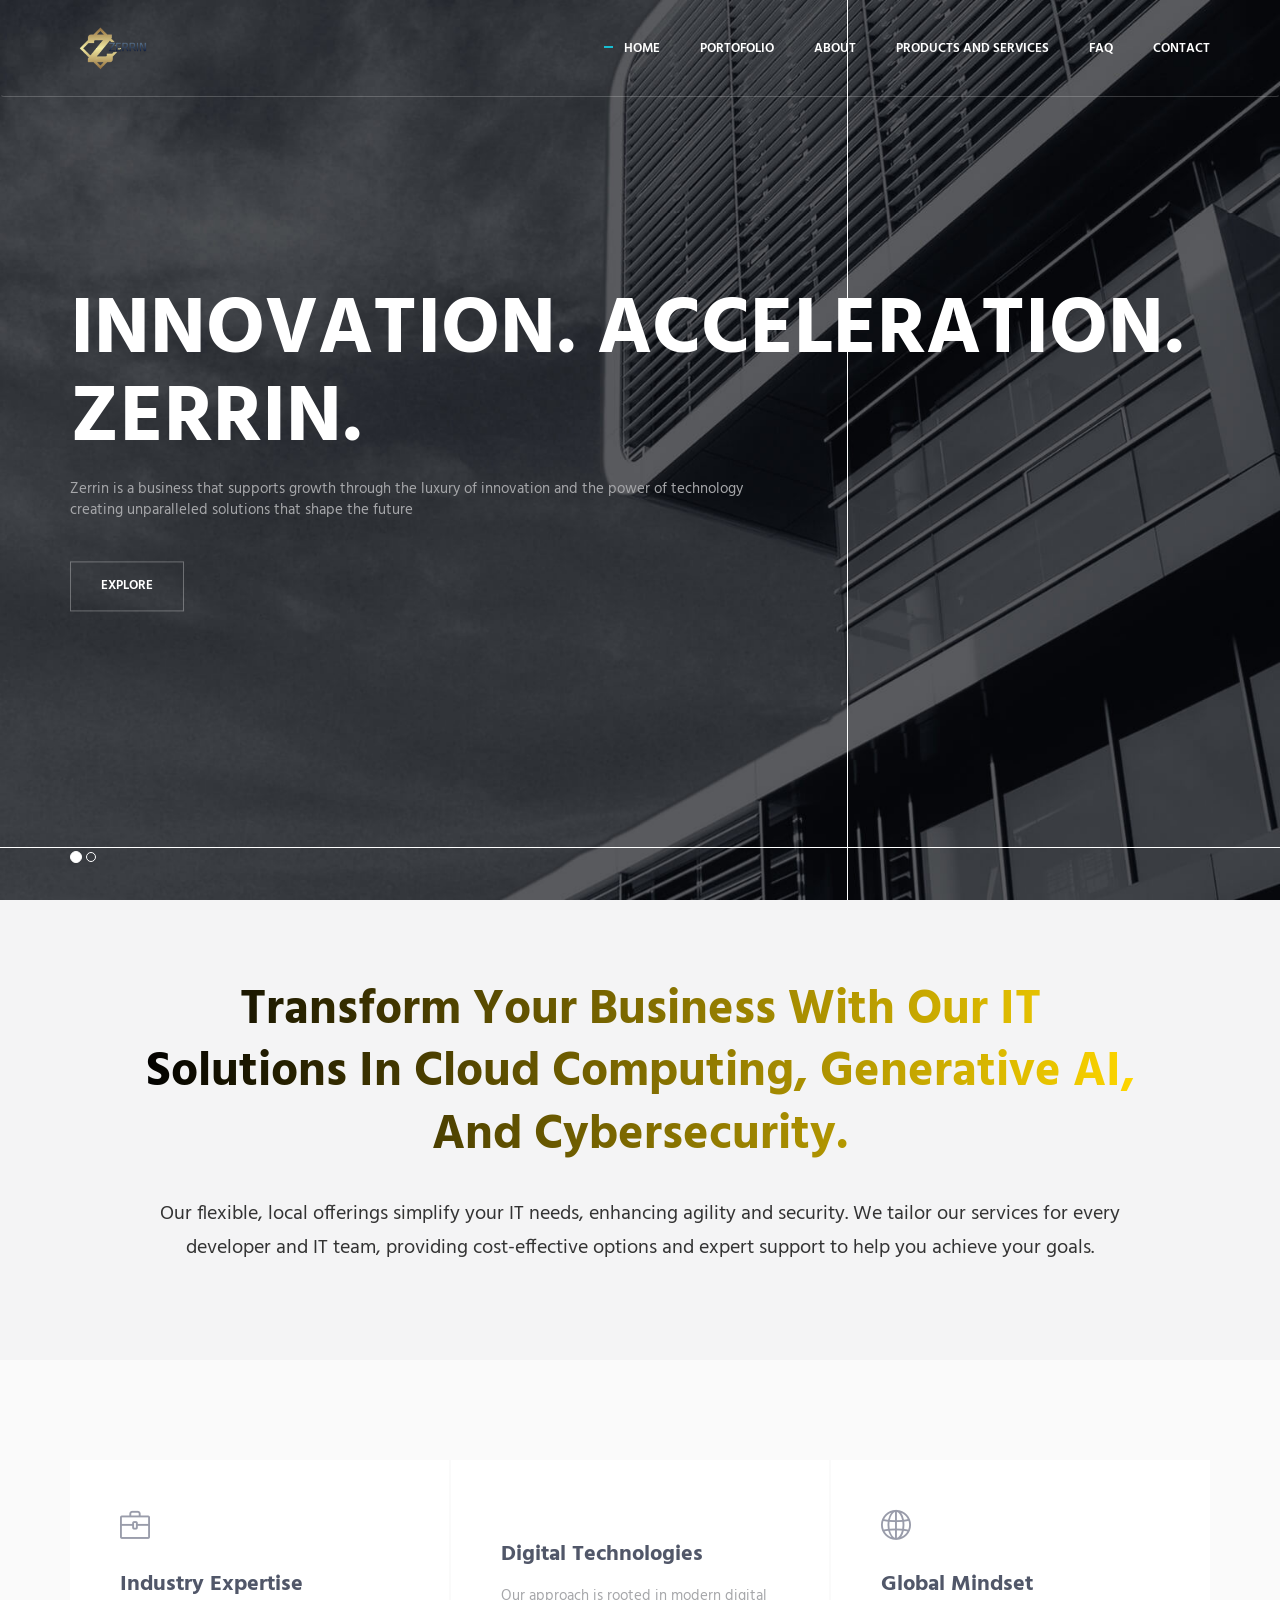
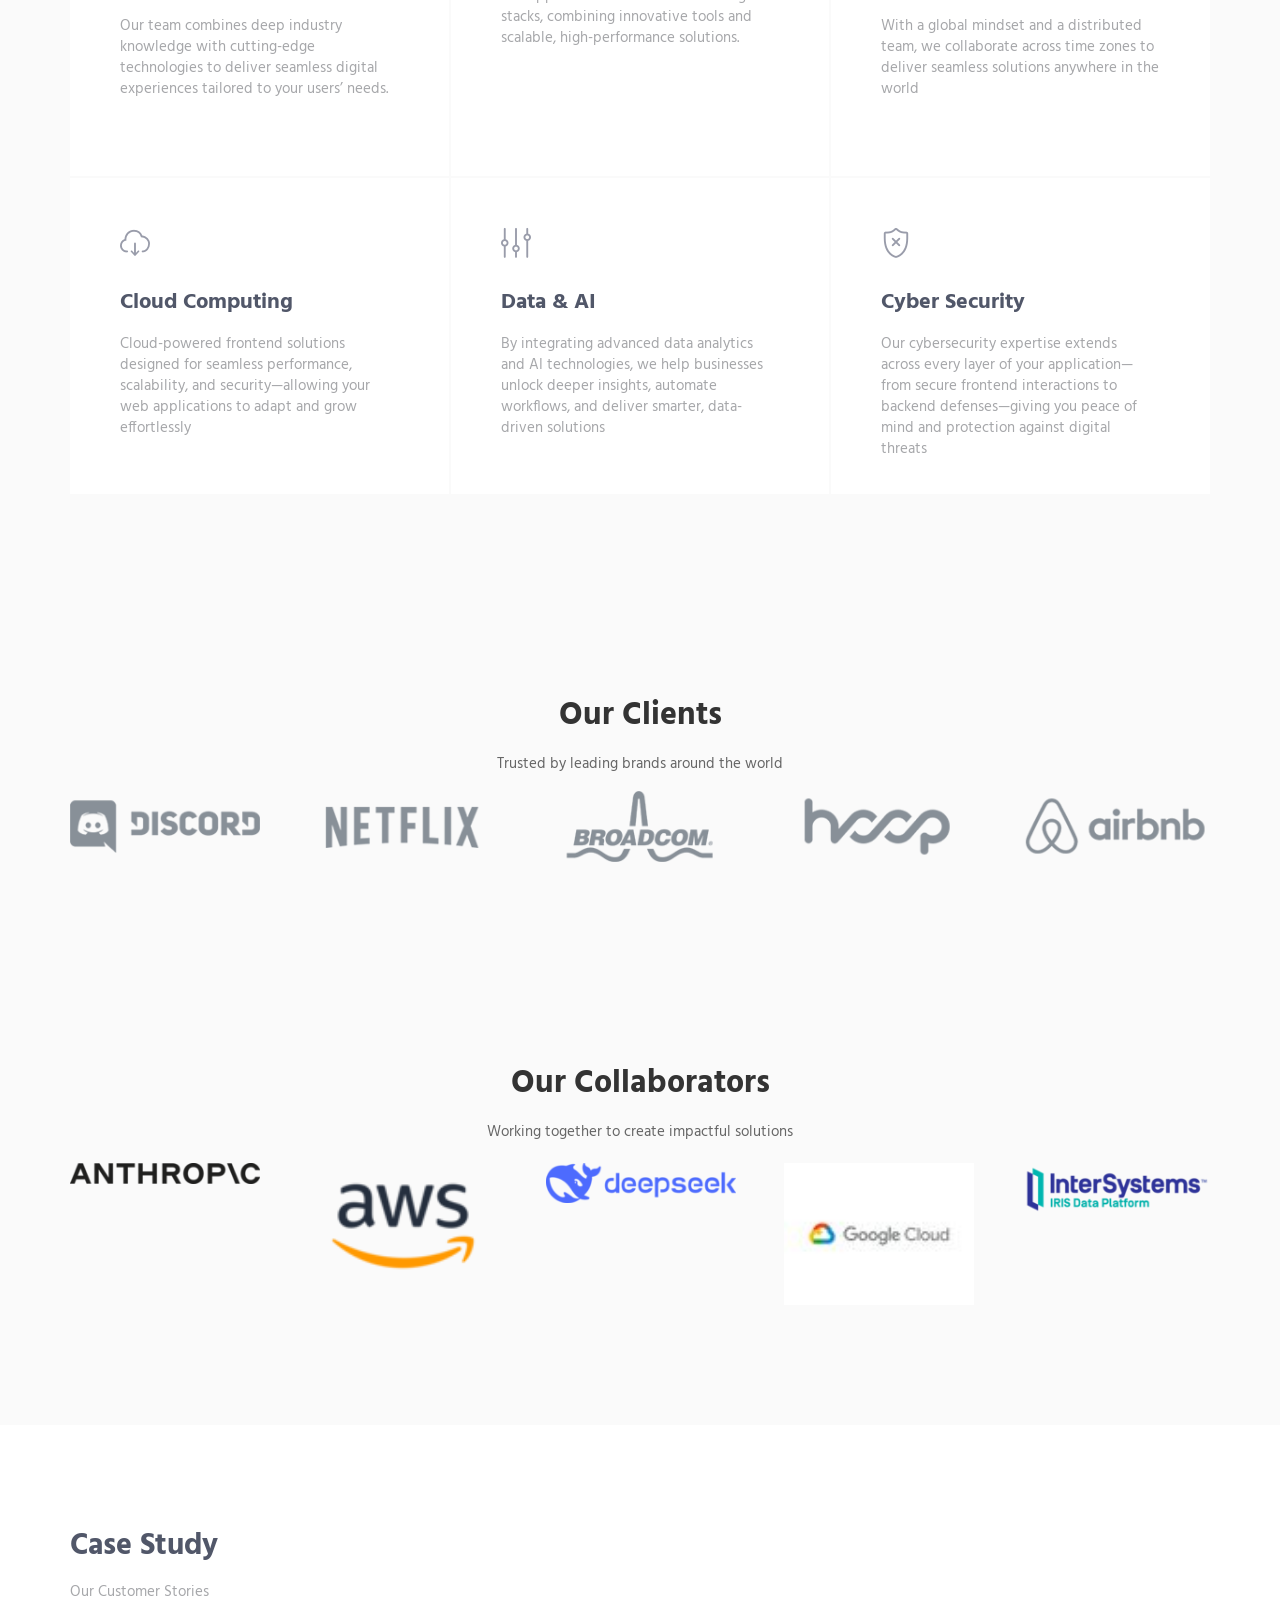
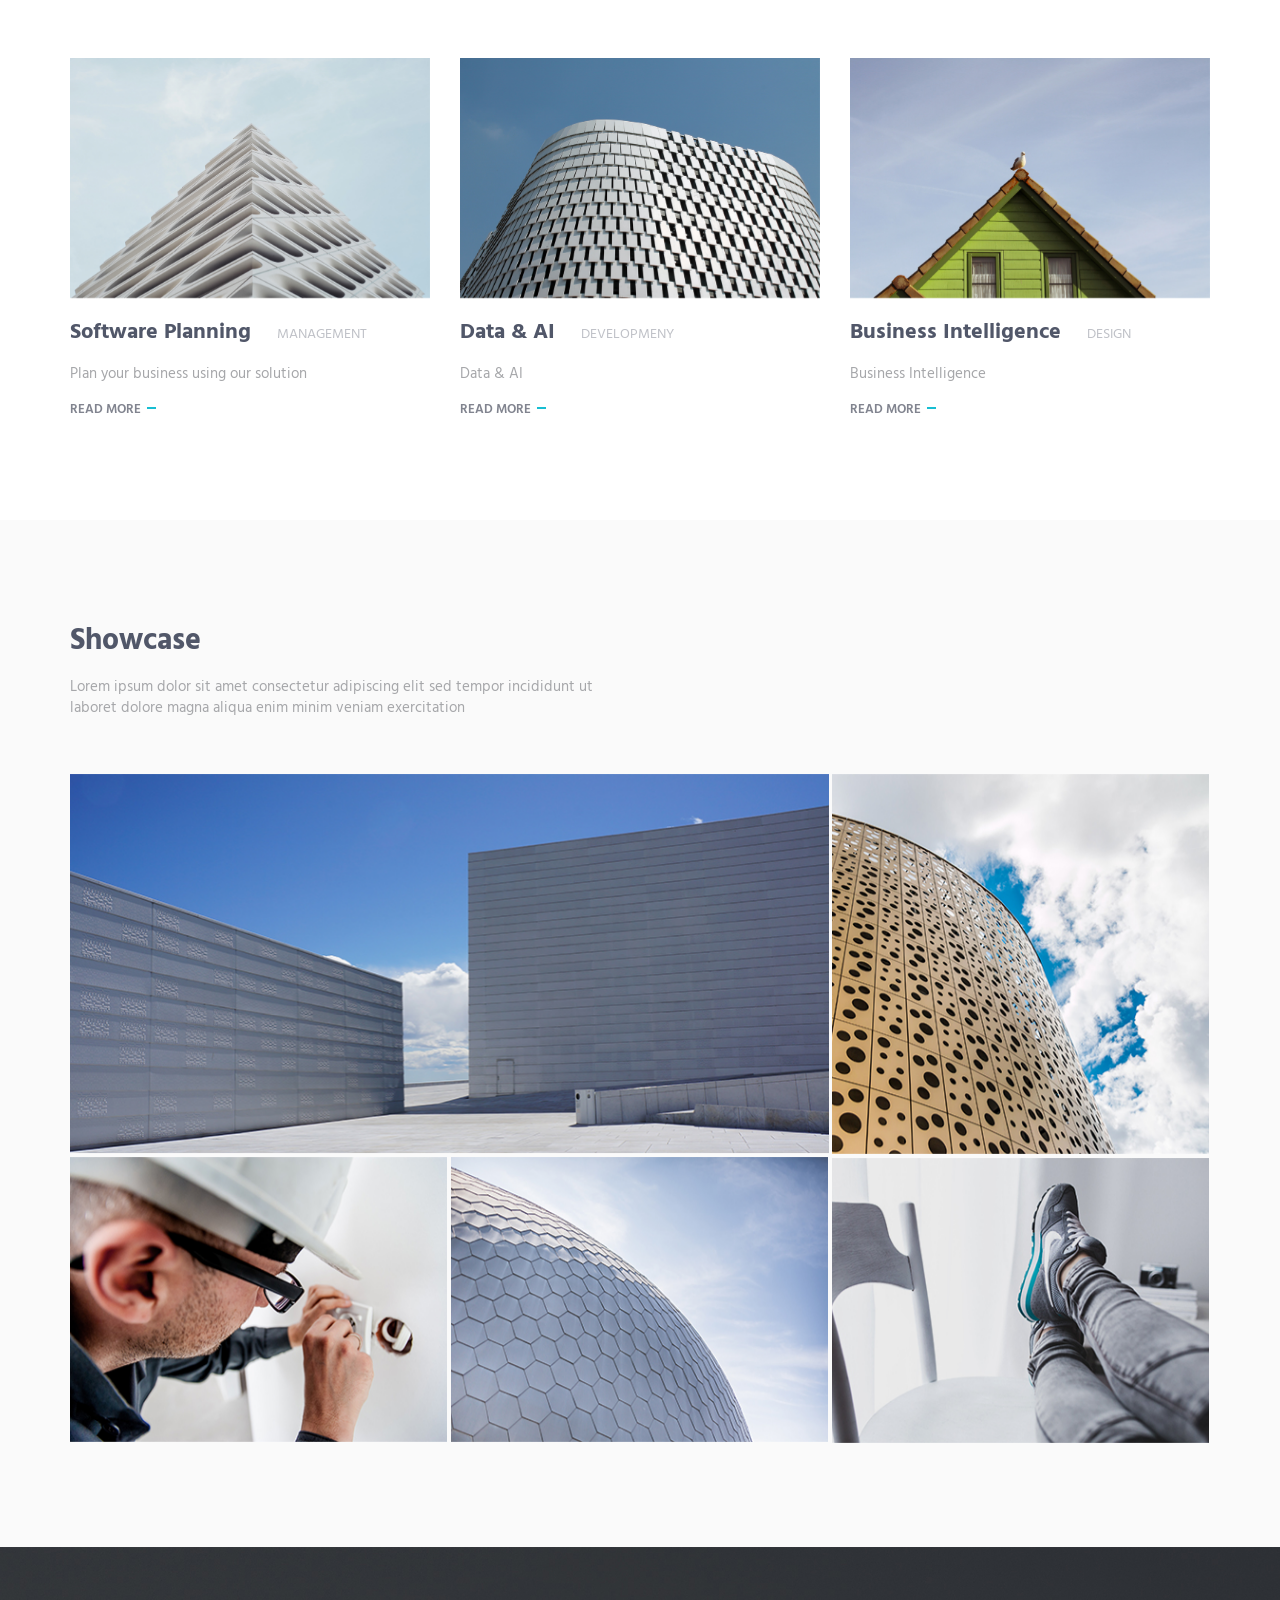
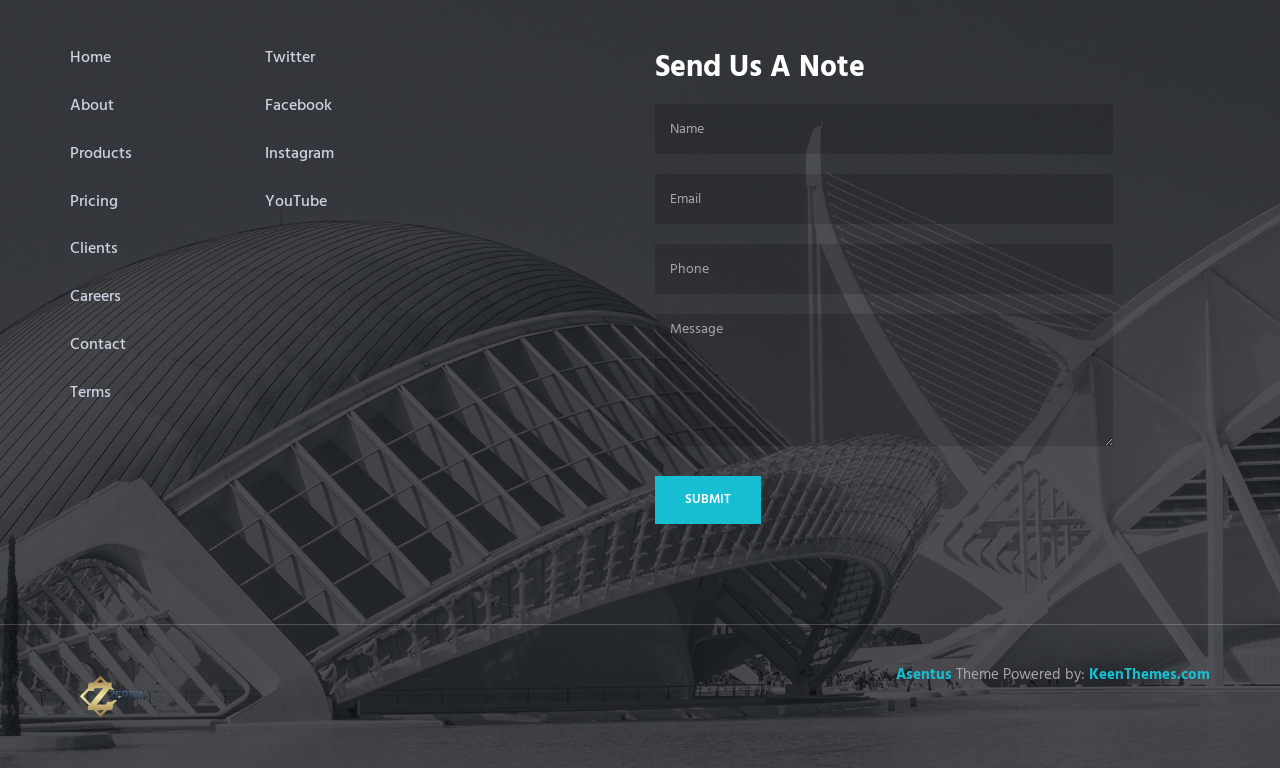
==== commit fad13155: "Update index.html" ====
--- a/index.html
+++ b/index.html
@@ -170,7 +170,7 @@
                         <div class="wow fadeInLeft" data-wow-duration=".3" data-wow-delay=".2s">
                             <div class="service" data-height="height">
                                 <div class="service-element">
-                                    <i class="service-icon icon-screen-dekstop"></i>
+                                    <i class="service-icon icon-screen-mobile"></i>
                                 </div>
                                 <div class="service-info">
                                     <h3>Digital Technologies</h3>
@@ -216,7 +216,7 @@
                         <div class="wow fadeInLeft" data-wow-duration=".3" data-wow-delay=".5s">
                             <div class="service" data-height="height">
                                 <div class="service-element">
-                                    <i class="service-icon icon-brain"></i>
+                                    <i class="service-icon icon-equalizer"></i>
                                 </div>
                                 <div class="service-info">
                                     <h3>Data & AI</h3>
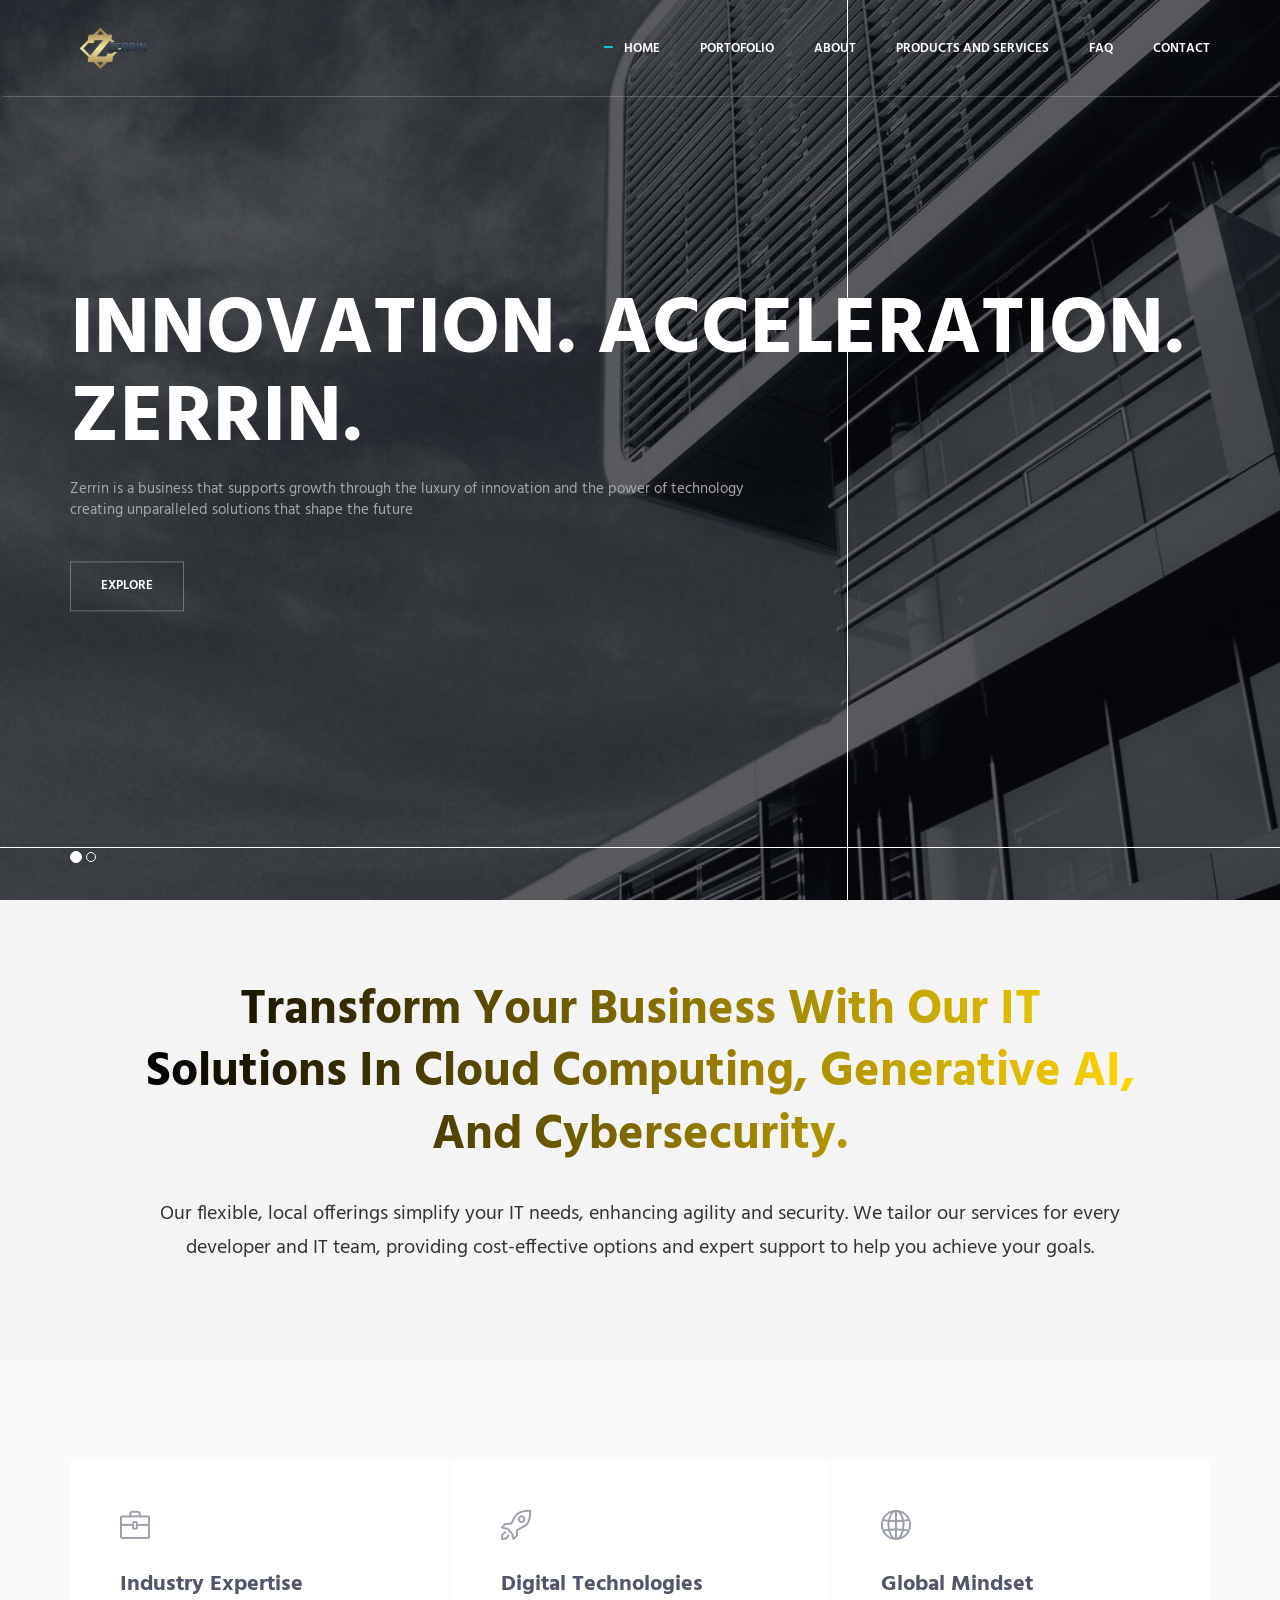
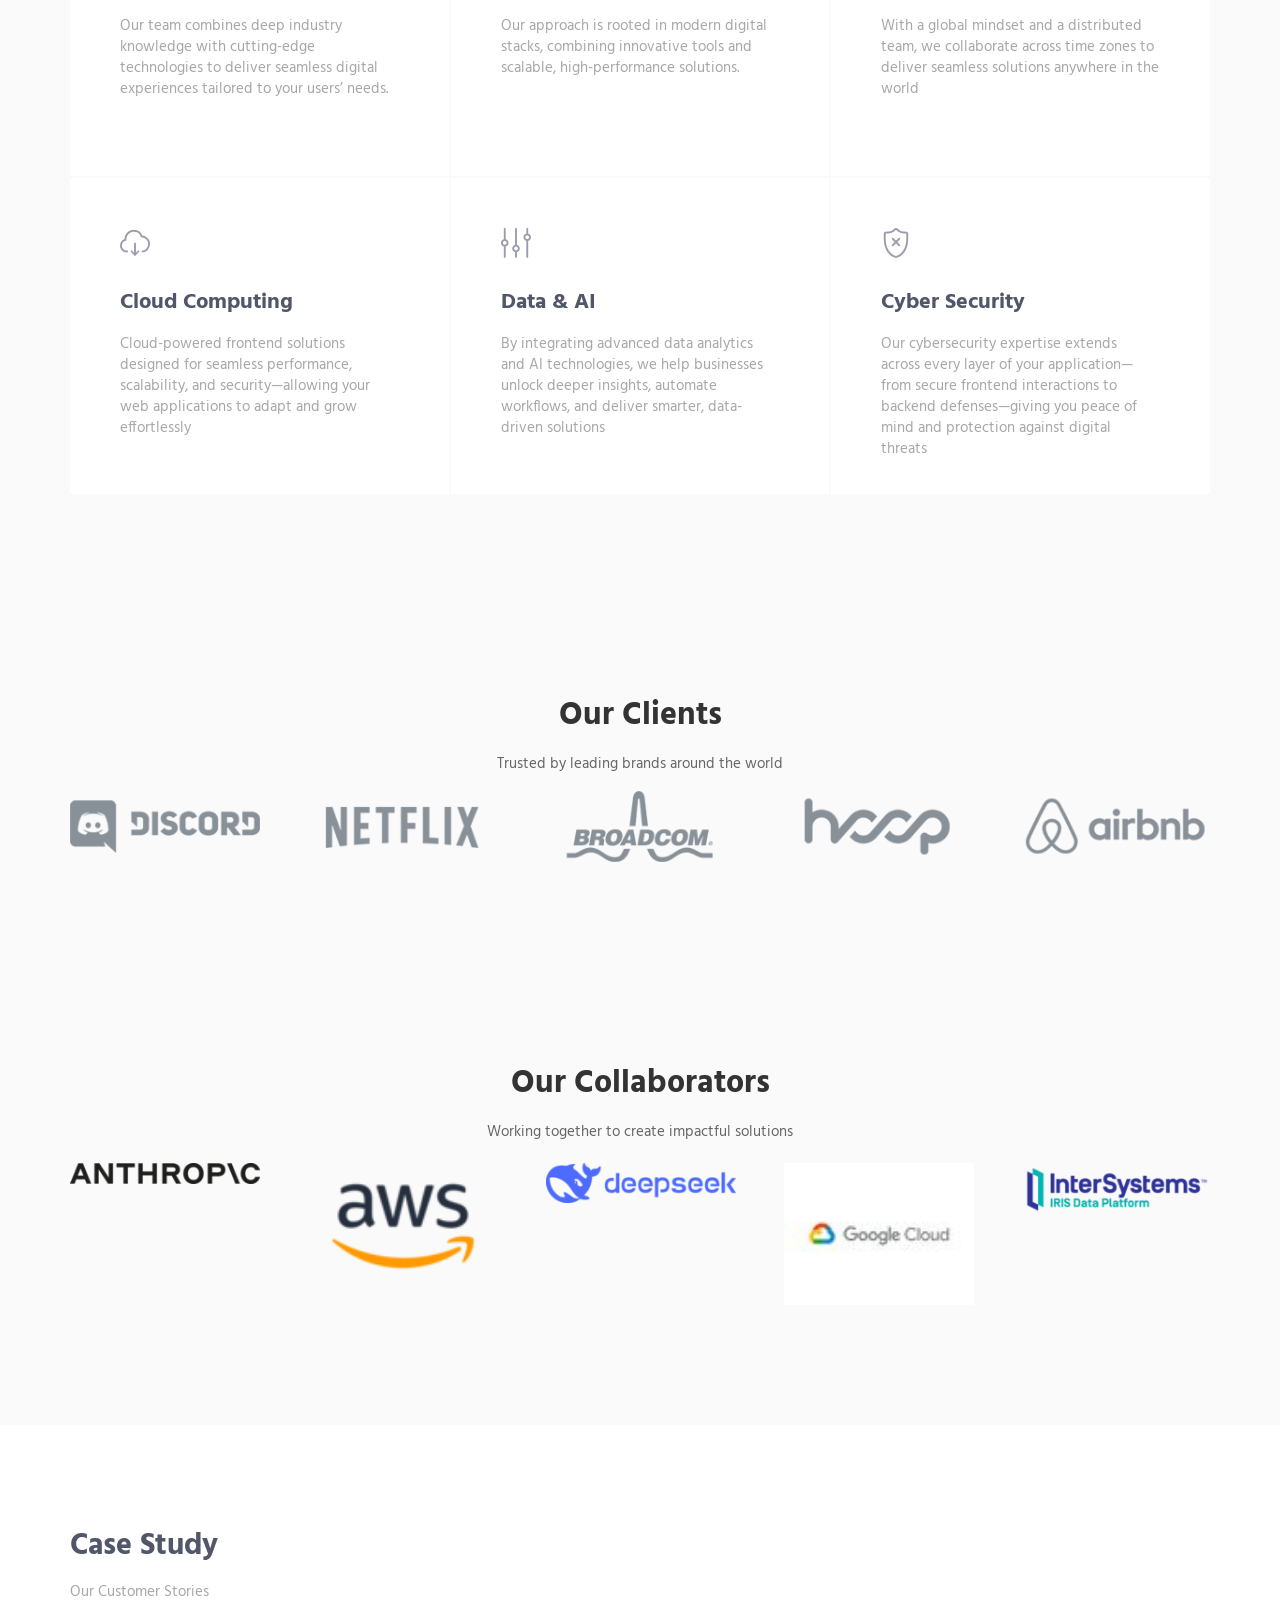
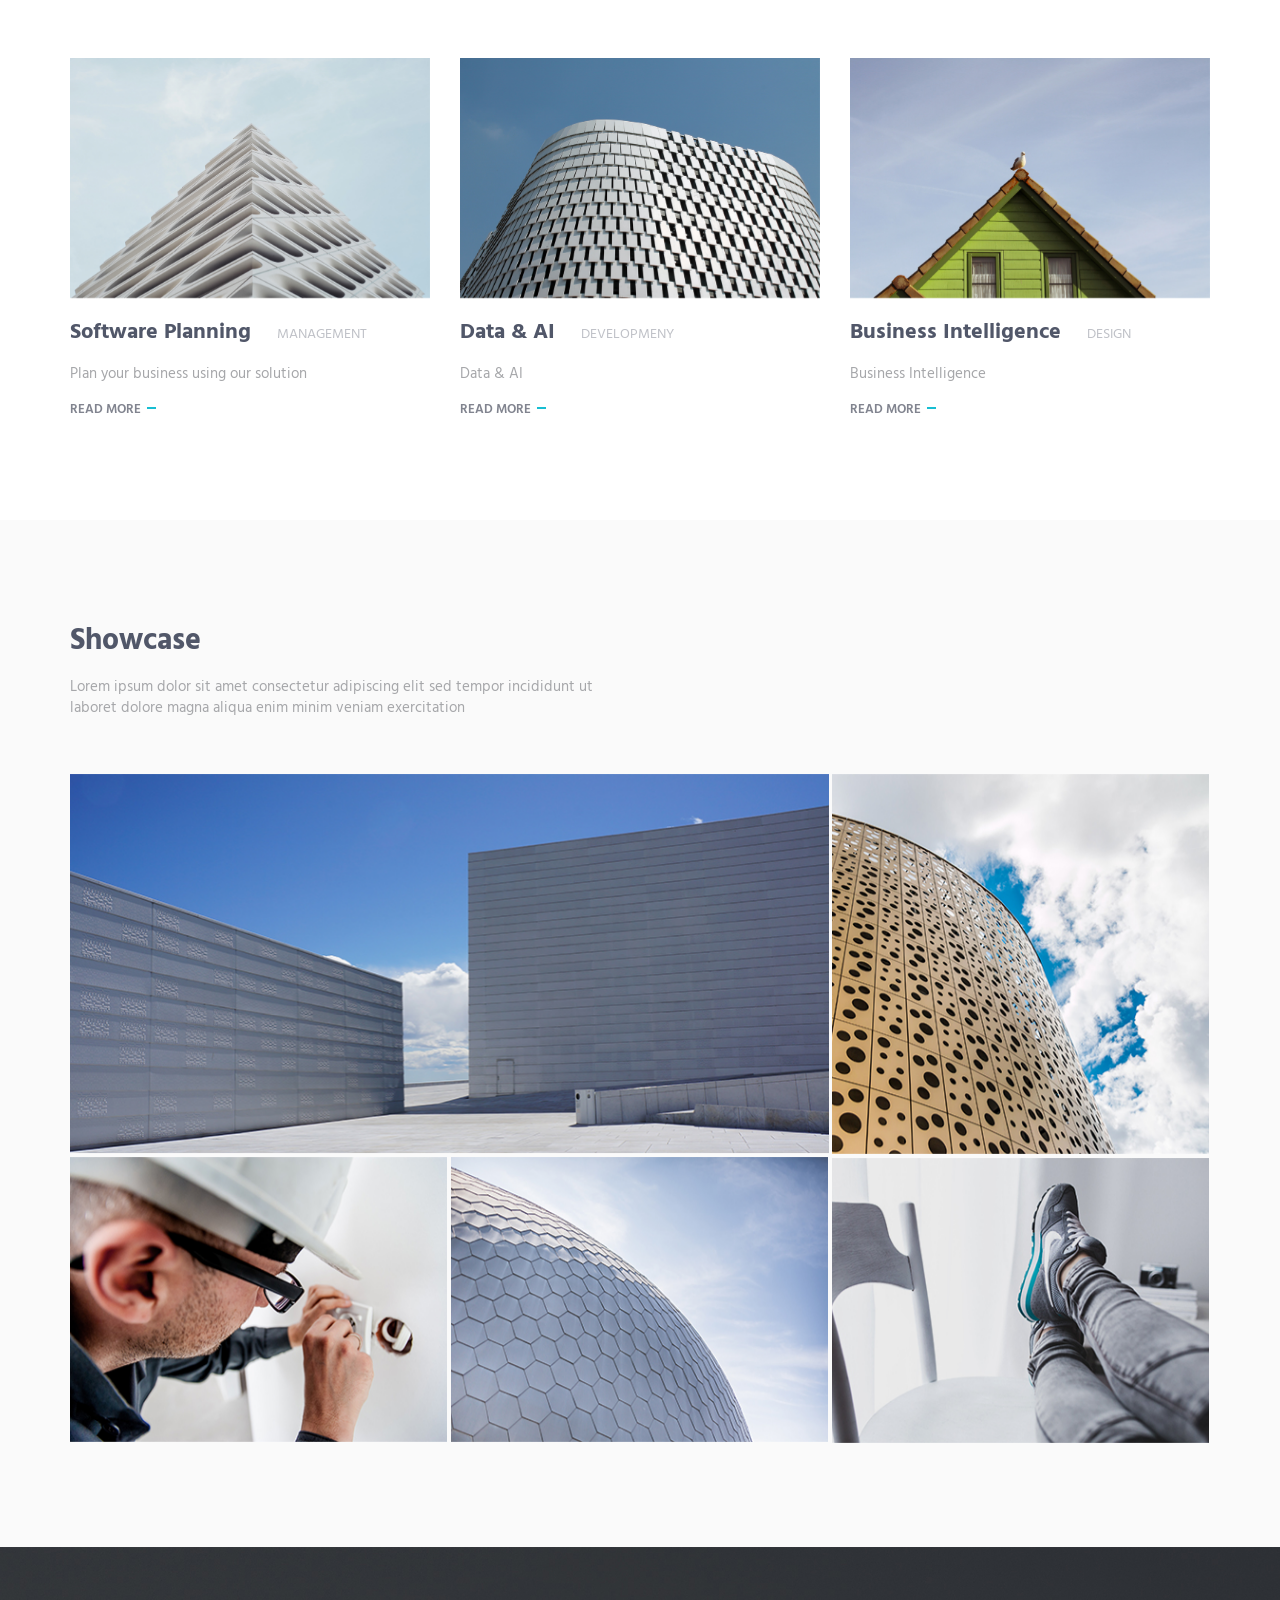
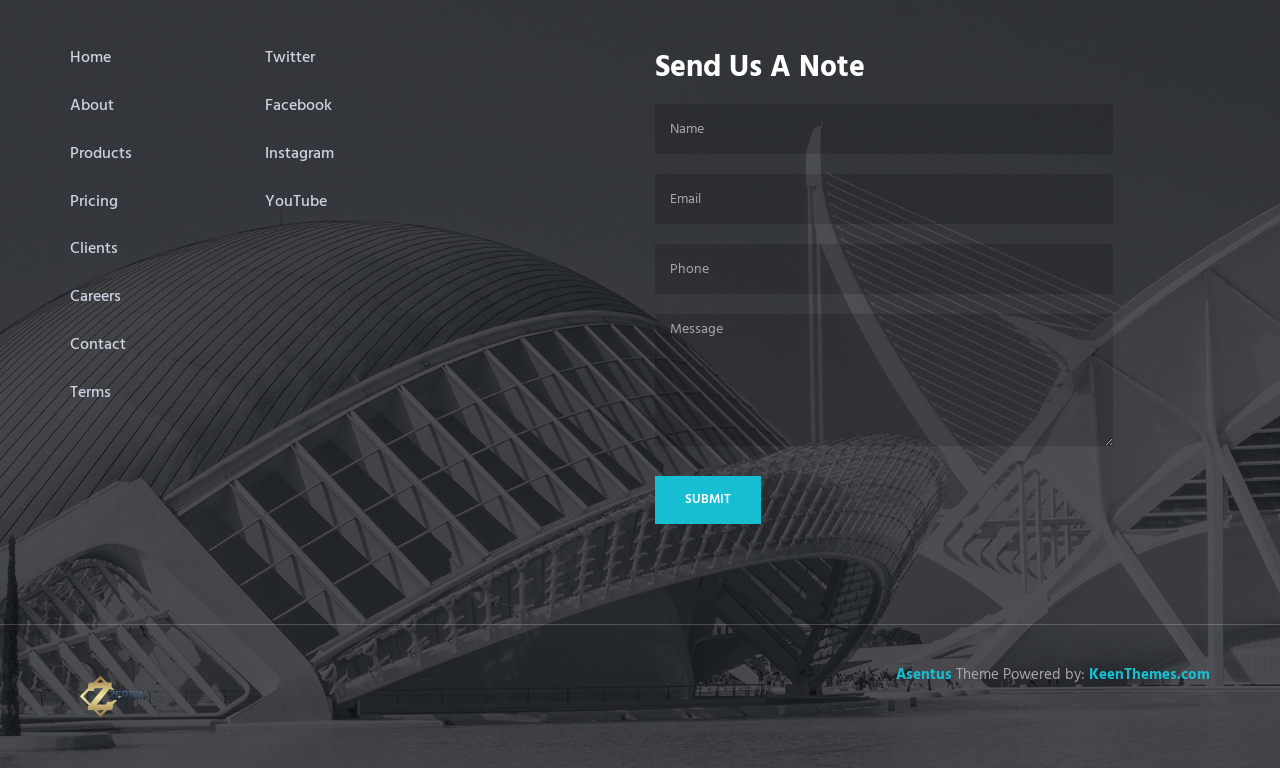
==== commit 24f67890: "Update index.html" ====
--- a/index.html
+++ b/index.html
@@ -170,7 +170,7 @@
                         <div class="wow fadeInLeft" data-wow-duration=".3" data-wow-delay=".2s">
                             <div class="service" data-height="height">
                                 <div class="service-element">
-                                    <i class="service-icon icon-screen-mobile"></i>
+                                    <i class="service-icon icon-rocket"></i>
                                 </div>
                                 <div class="service-info">
                                     <h3>Digital Technologies</h3>
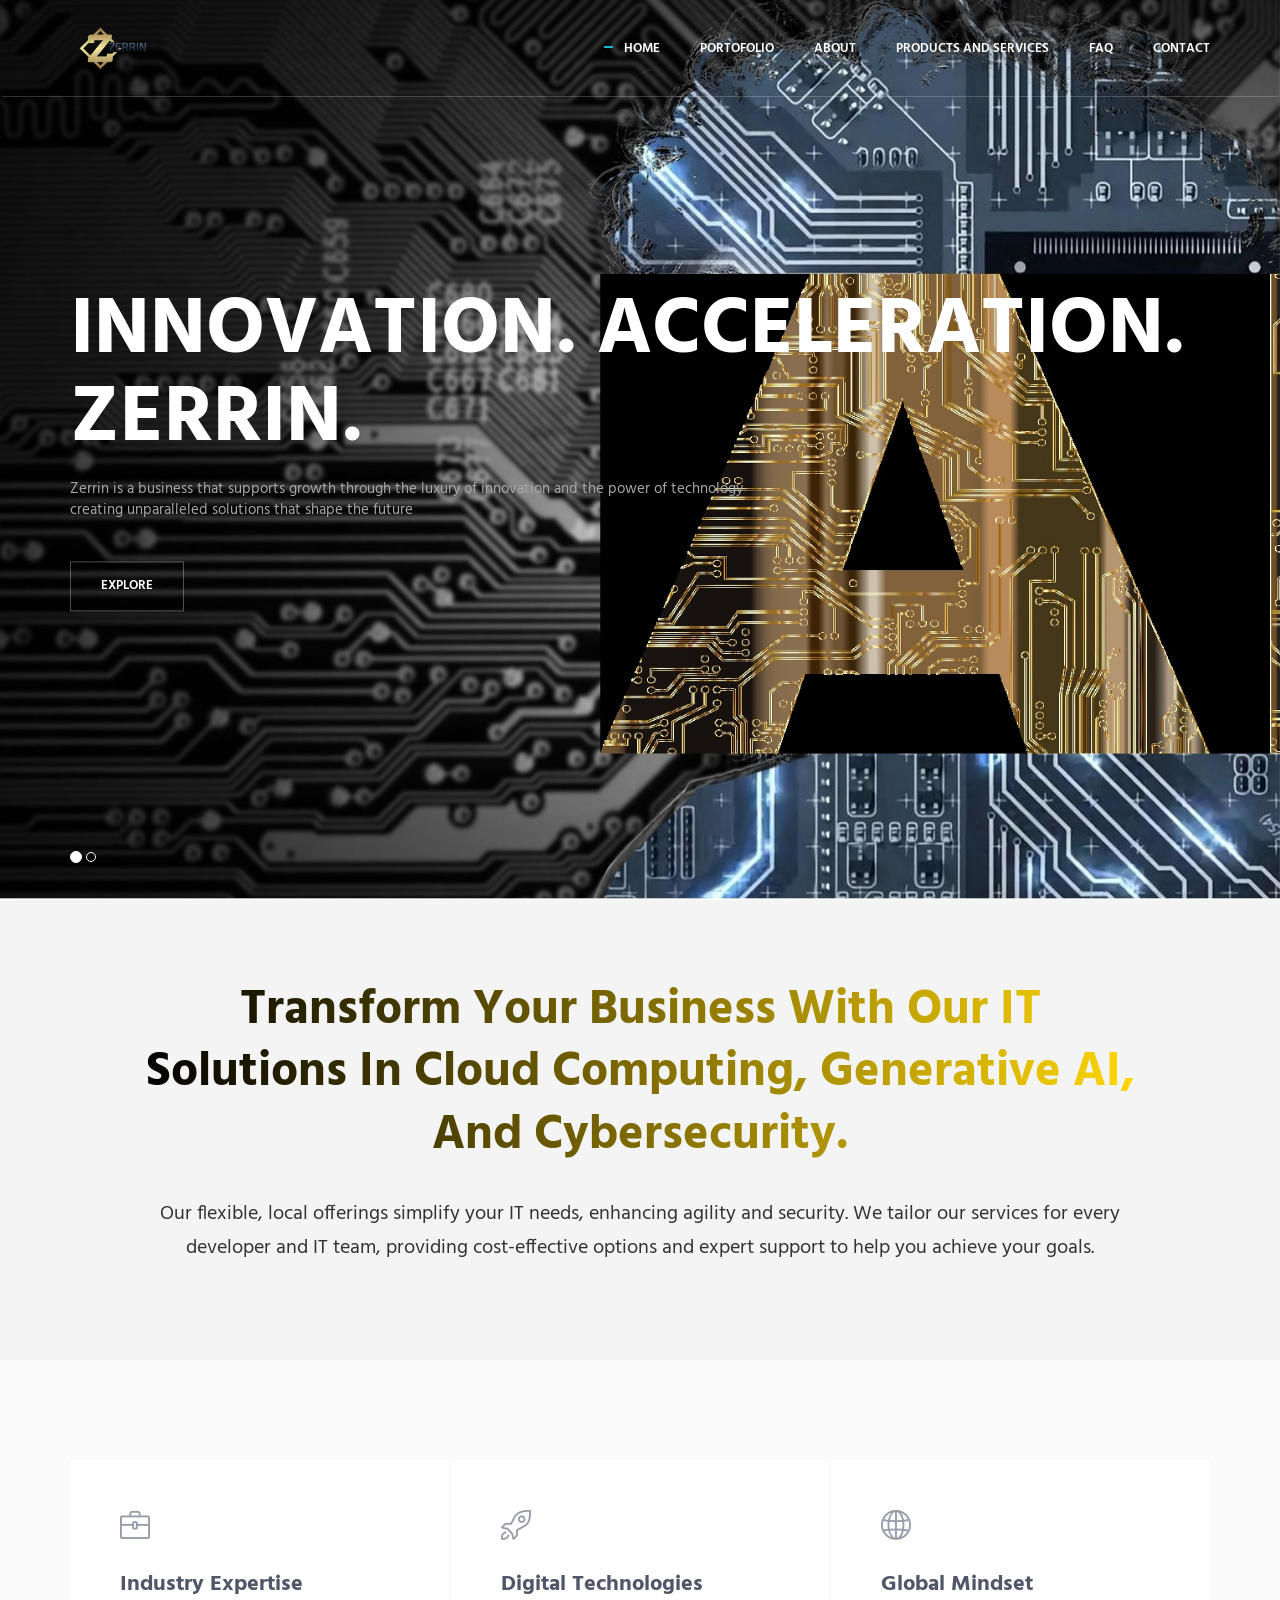
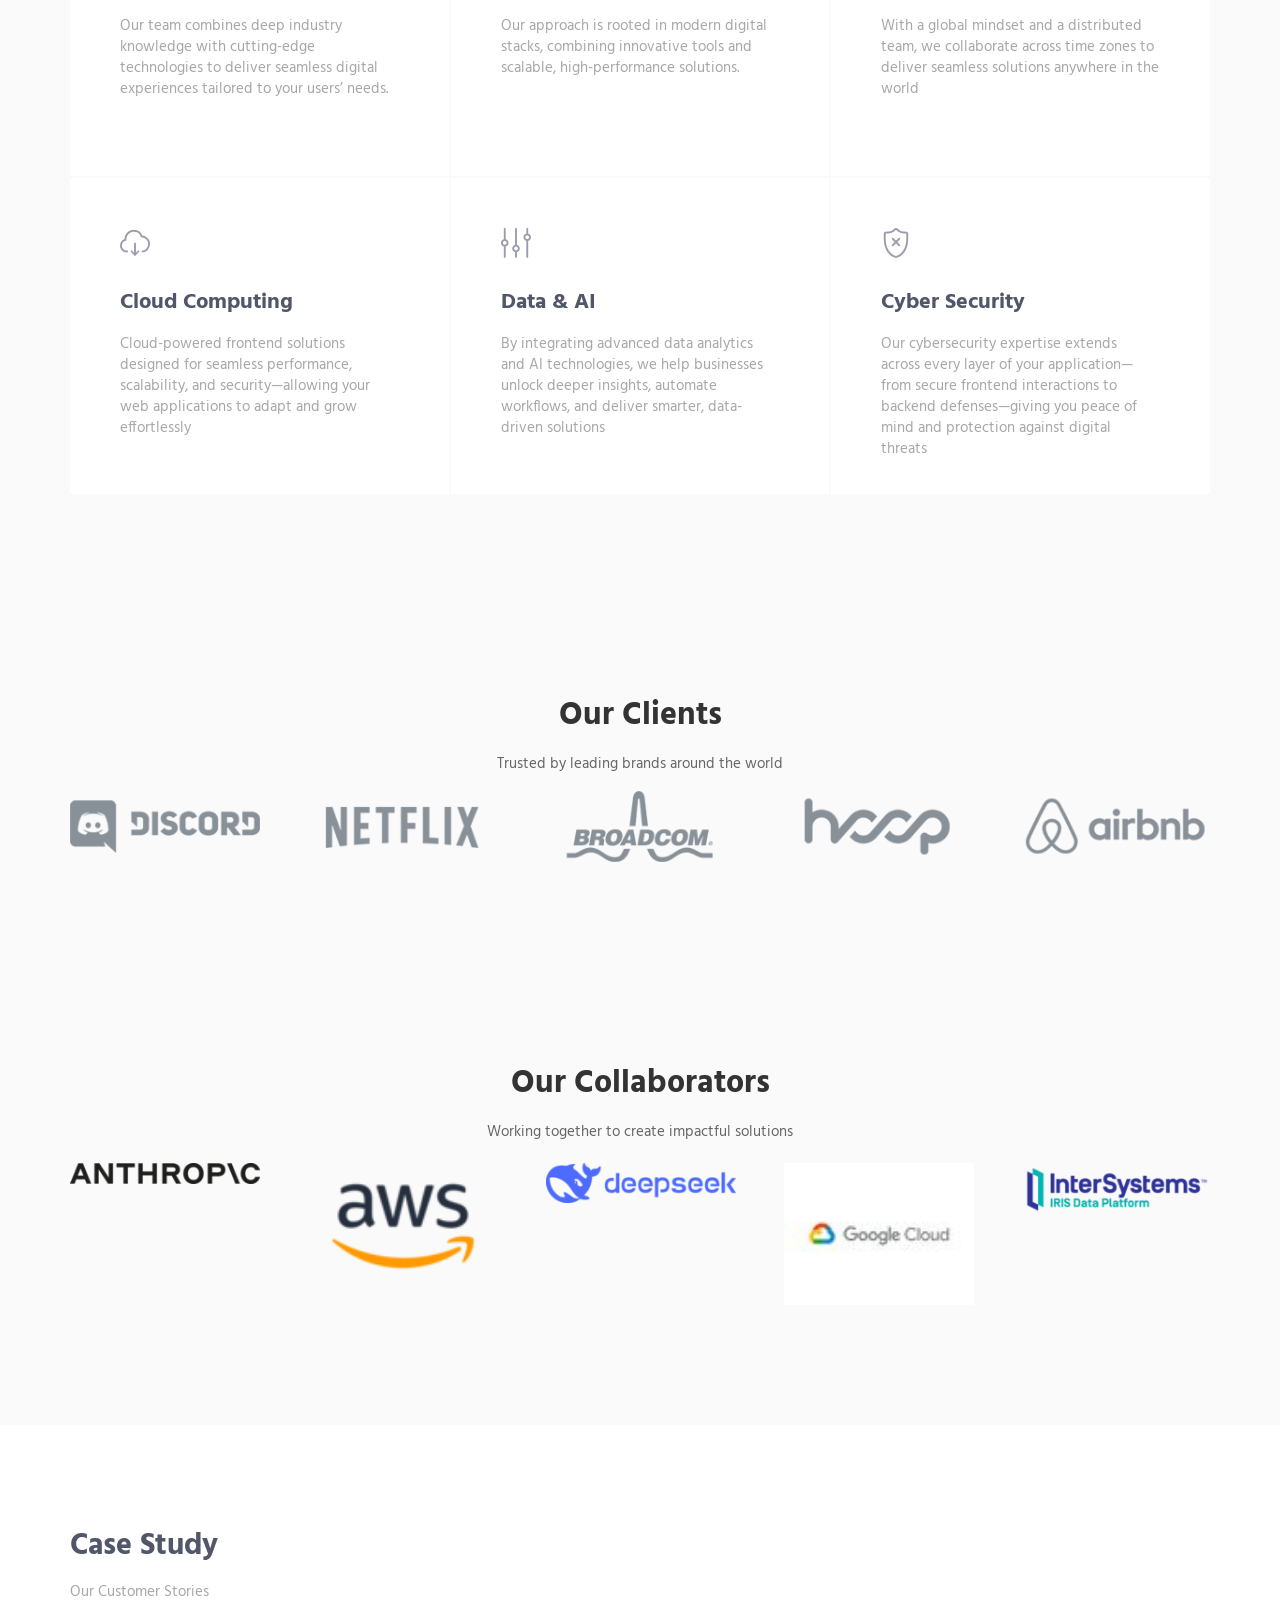
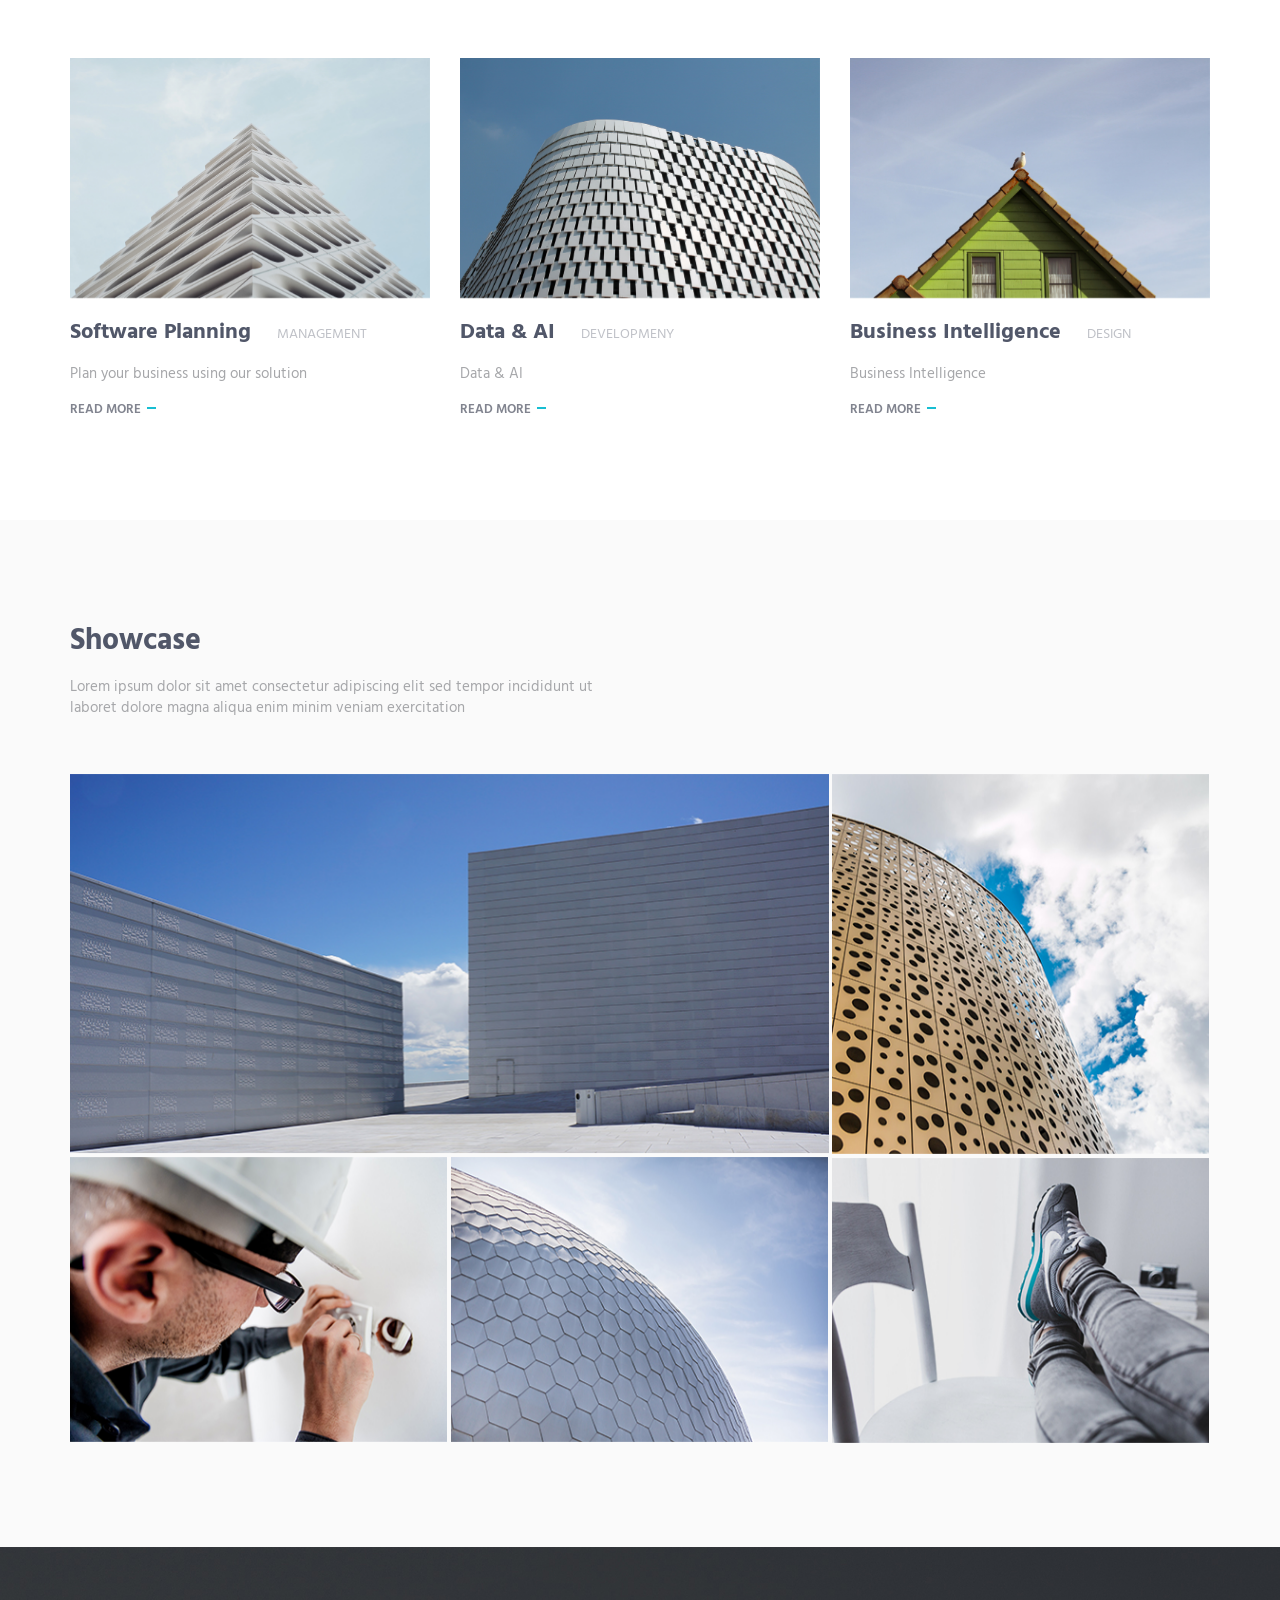
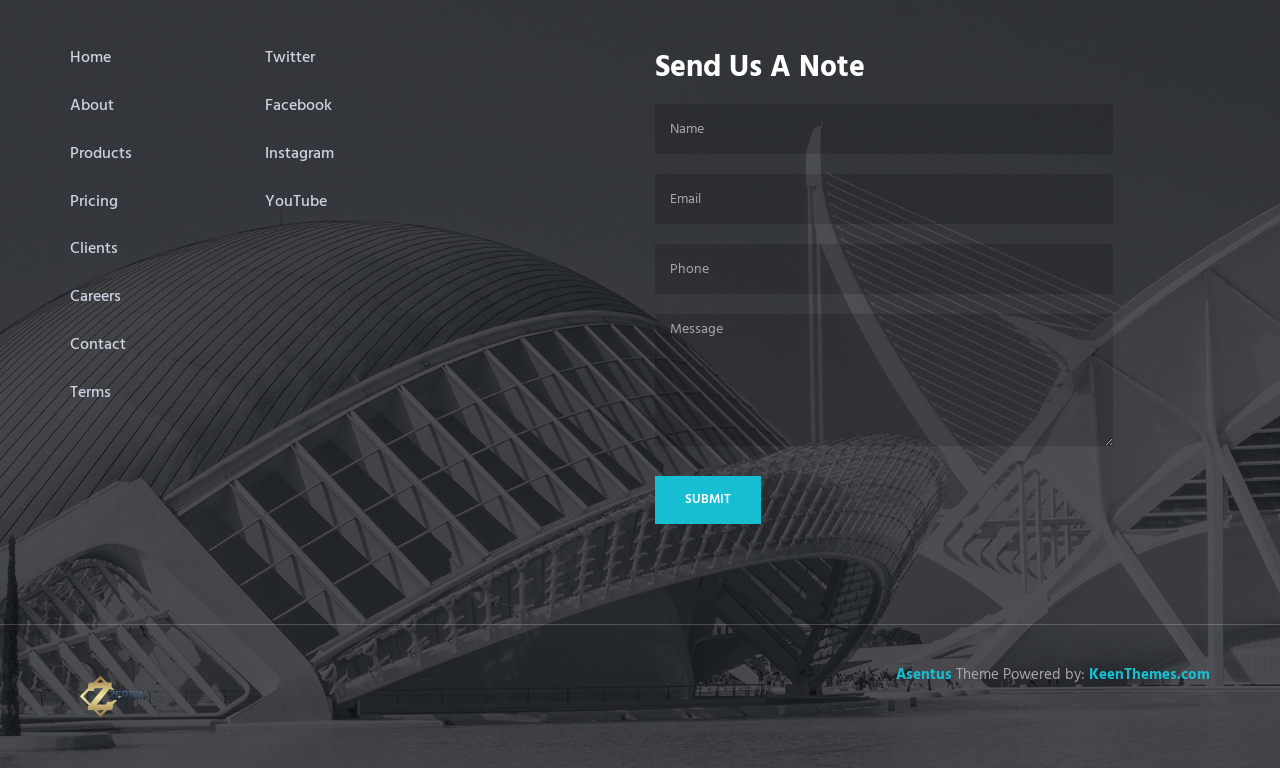
==== commit 29a318fb: "Update index.html" ====
--- a/index.html
+++ b/index.html
@@ -33,7 +33,7 @@
         <link href="css/layout.min.css" rel="stylesheet" type="text/css"/>
 
         <!-- Favicon -->
-        <link rel="shortcut icon" href="favicon.ico"/>
+        <link rel="shortcut icon" href="img/logo.png" type="image/png"/>
     </head>
     <!-- END HEAD -->
 
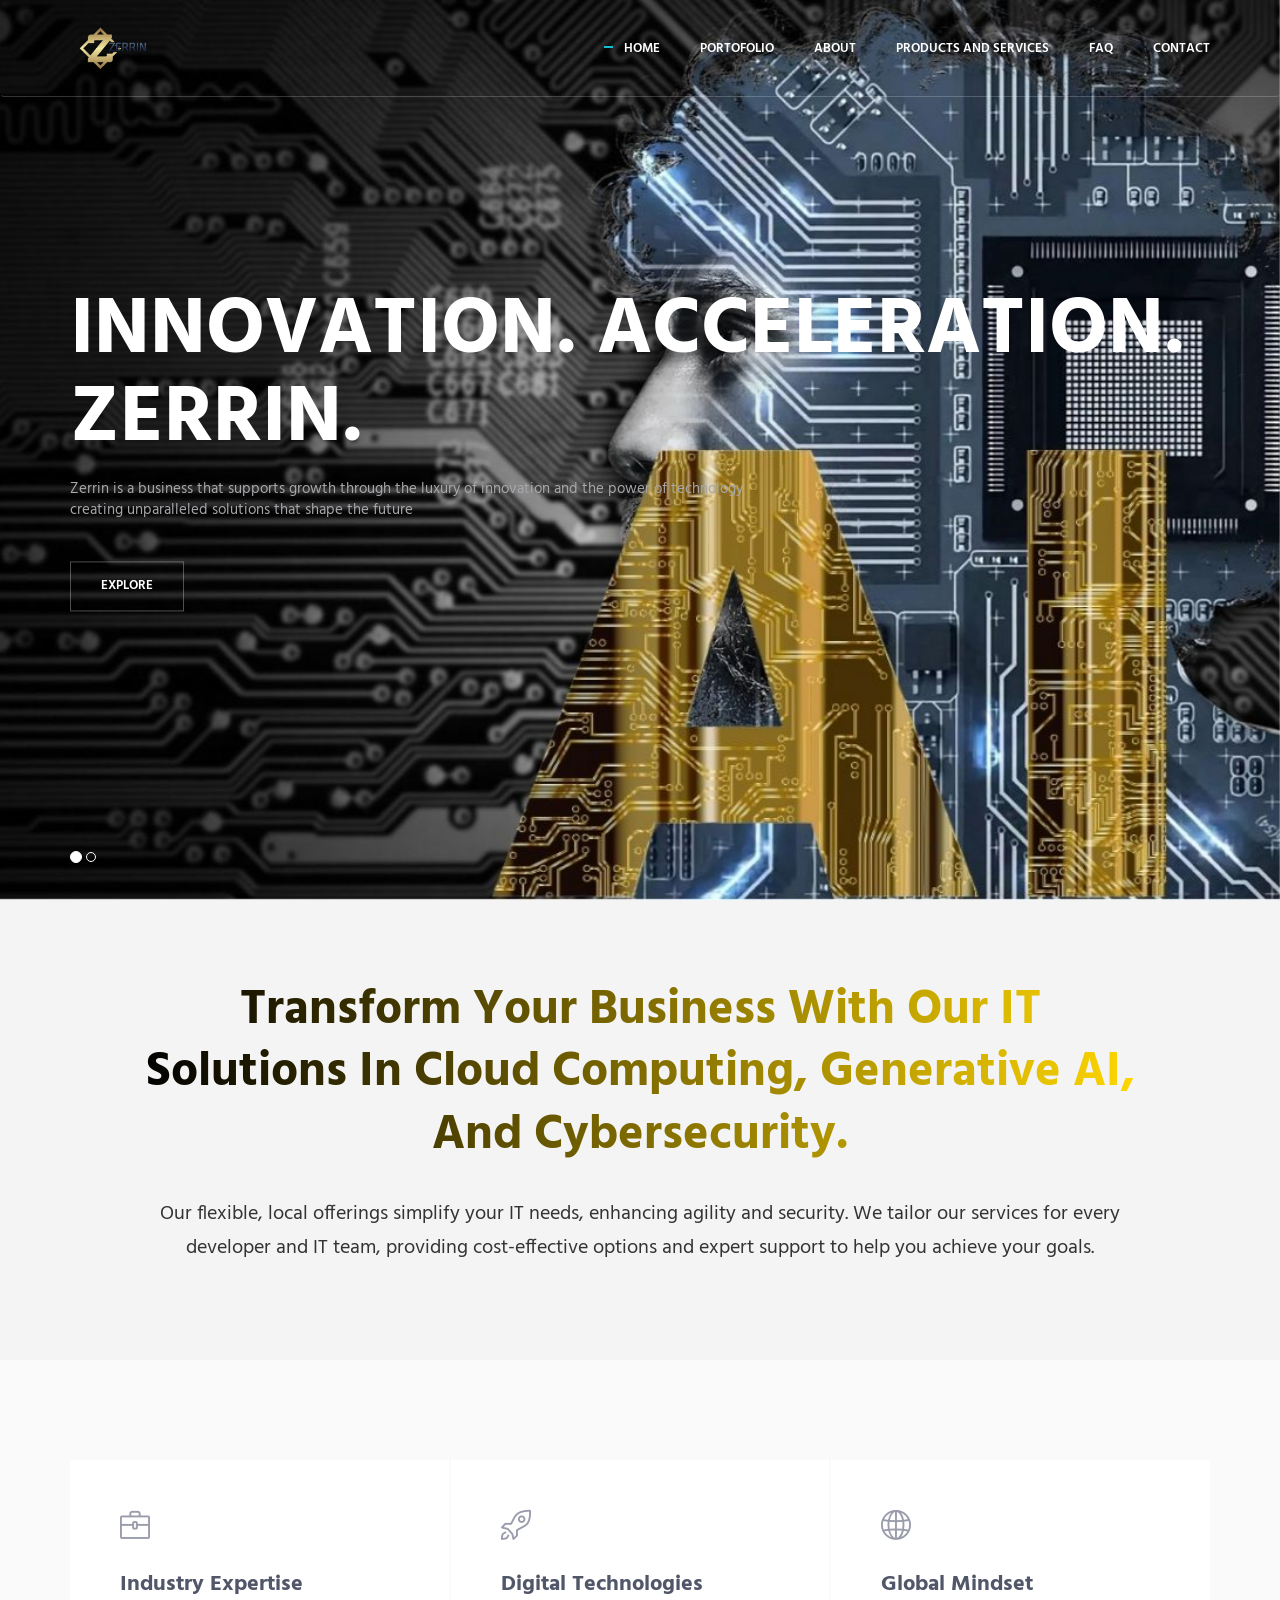
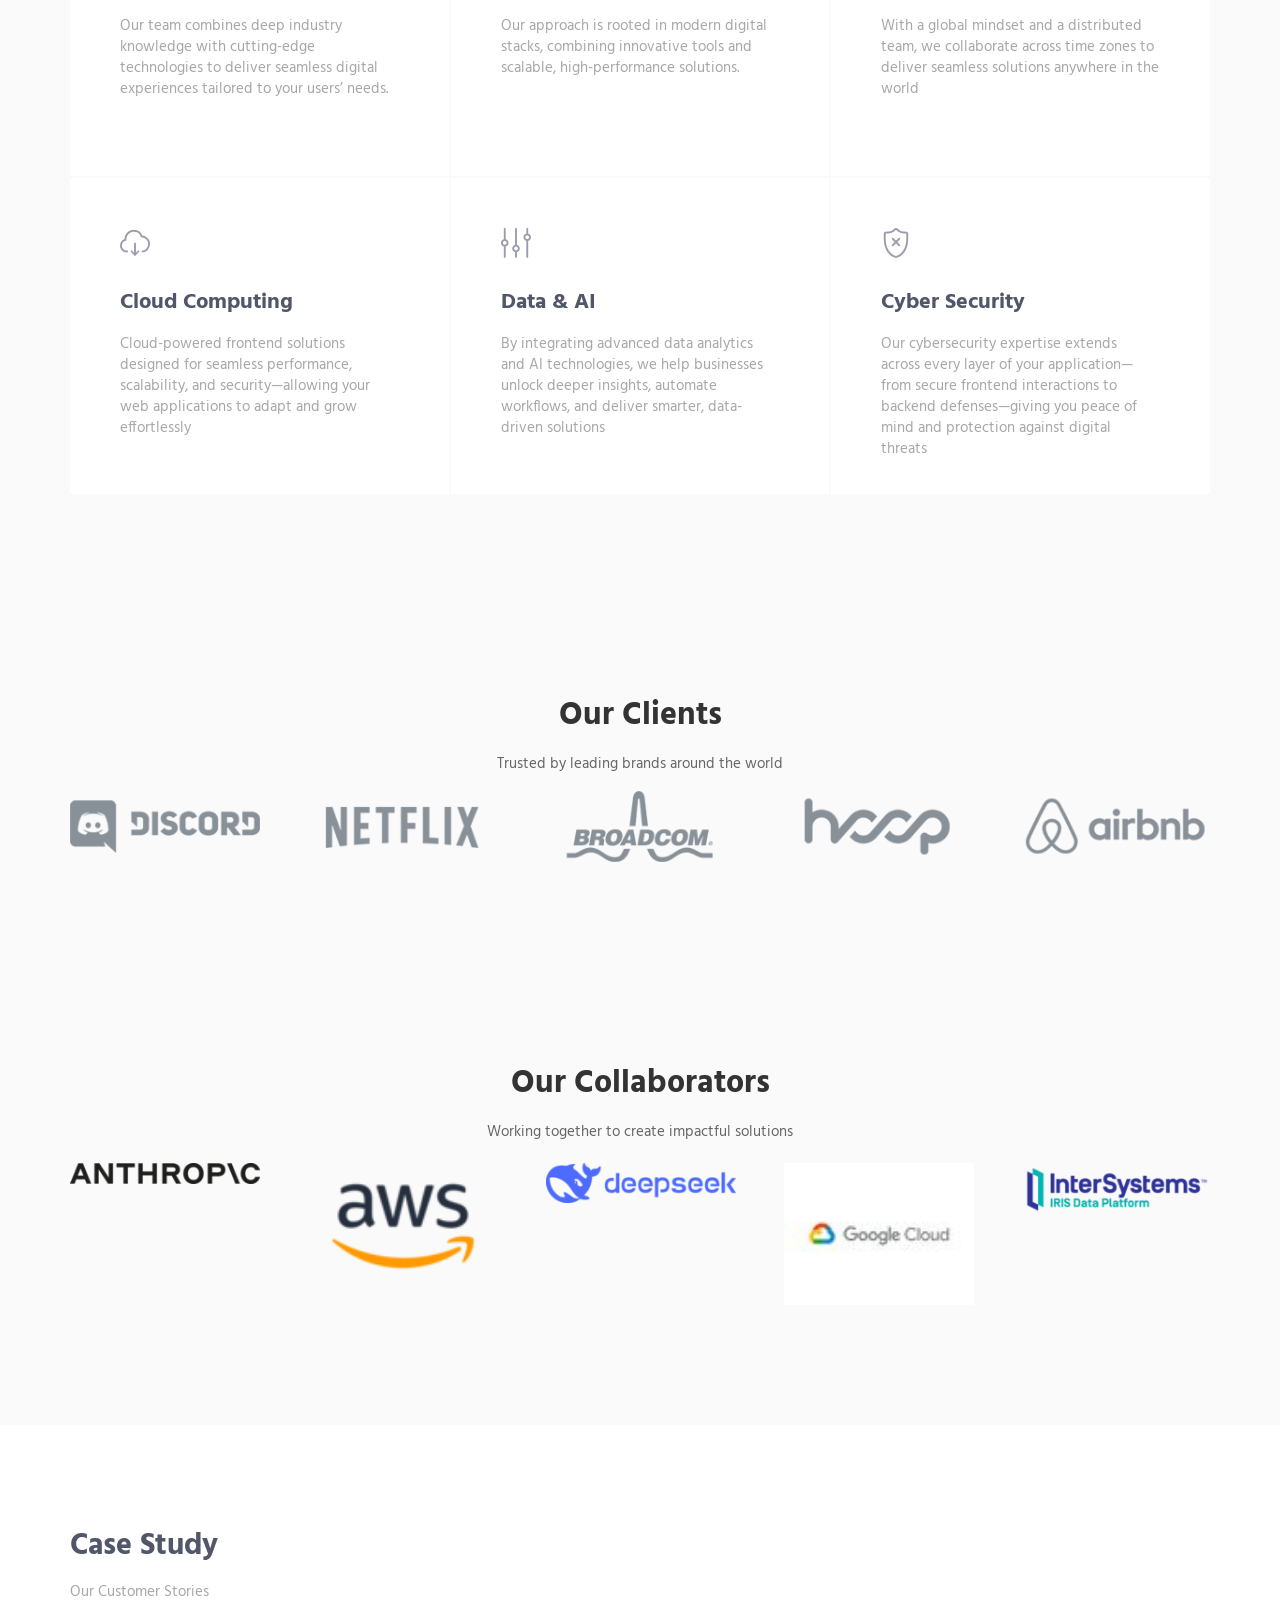
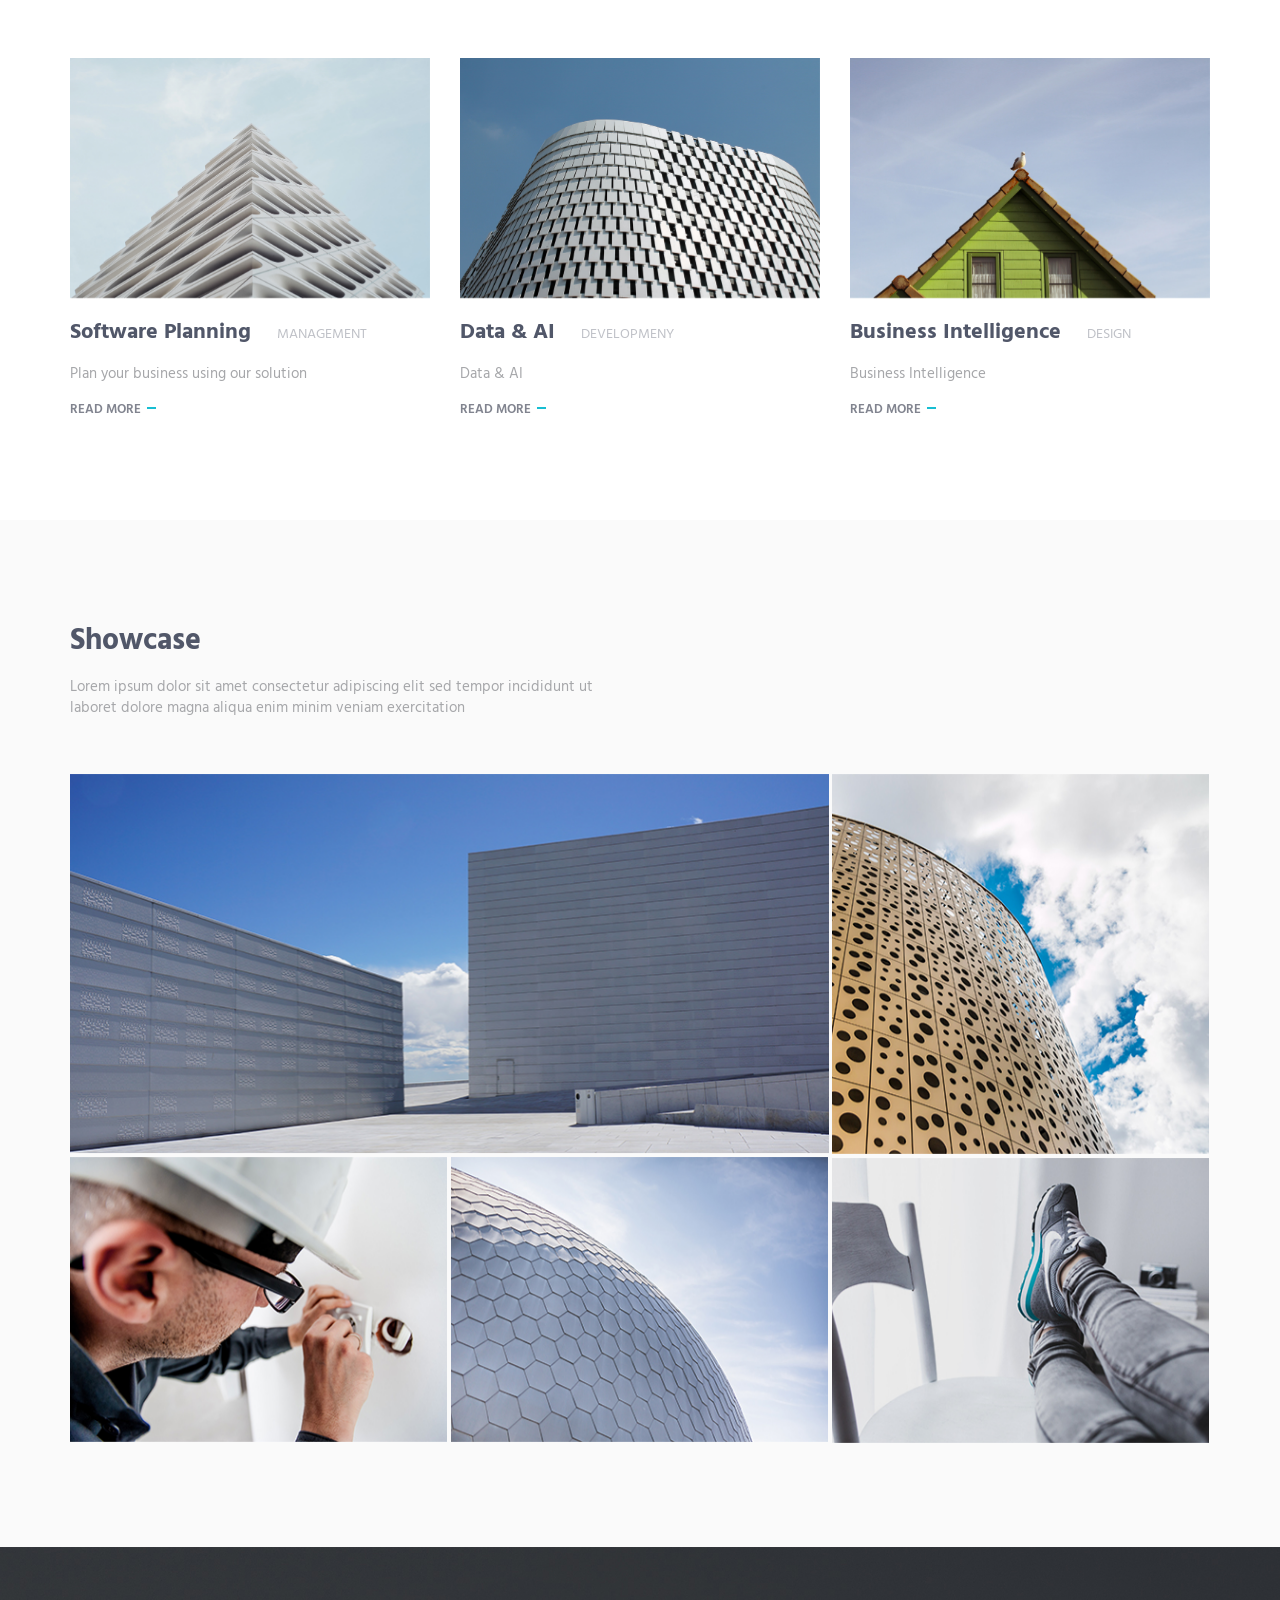
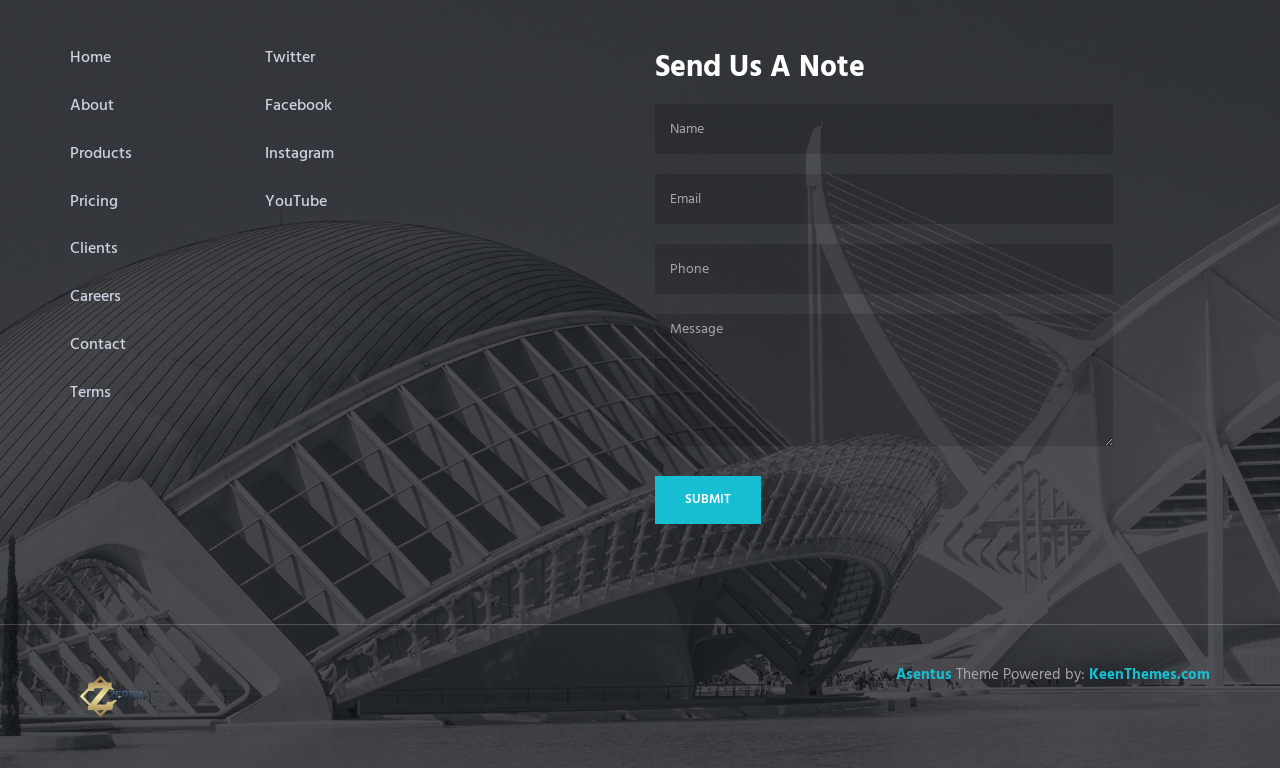
==== commit 7ab97ffc: "Update index.html" ====
--- a/index.html
+++ b/index.html
@@ -14,7 +14,7 @@
     <!-- BEGIN HEAD -->
     <head>
         <meta charset="utf-8"/>
-        <title>Business "Zerrin" Technology</title>
+        <title>Zerrin Technology</title>
         <meta http-equiv="X-UA-Compatible" content="IE=edge">
         <meta content="width=device-width, initial-scale=1" name="viewport"/>
         <meta content="" name="description"/>
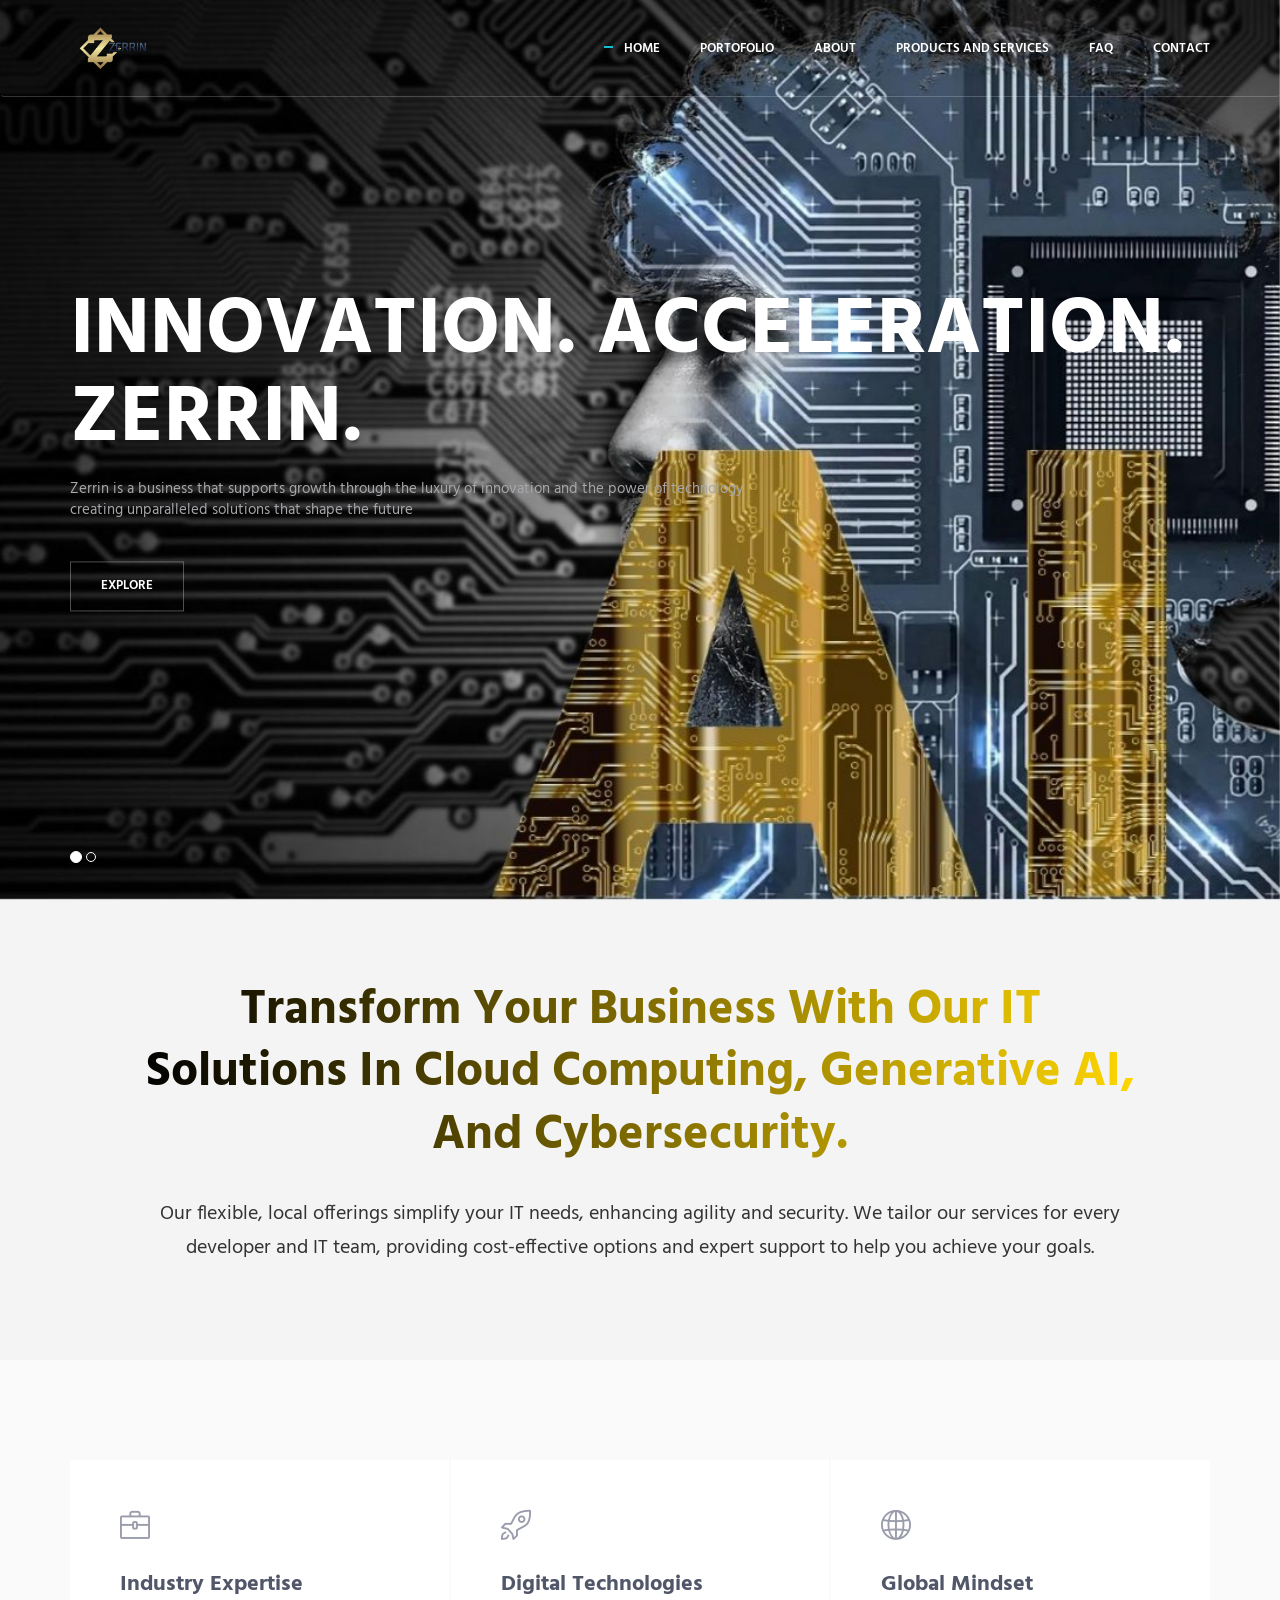
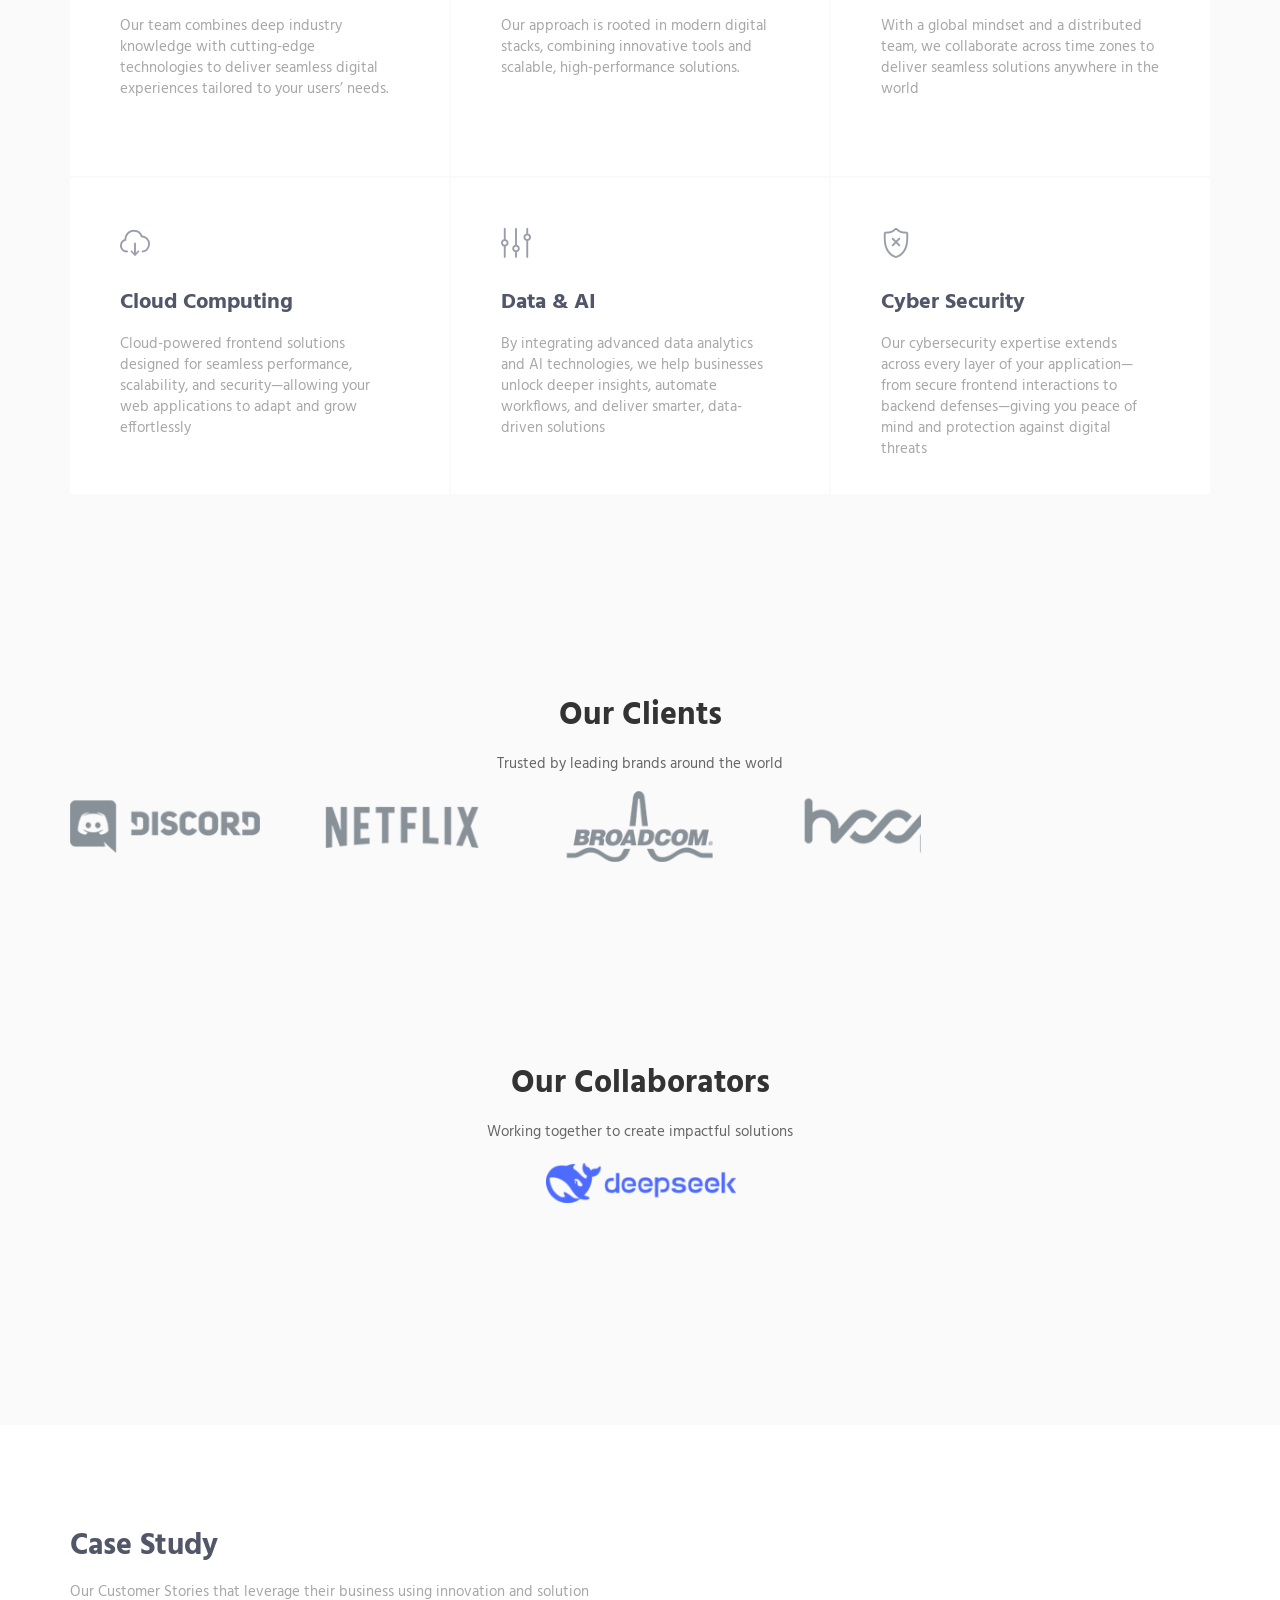
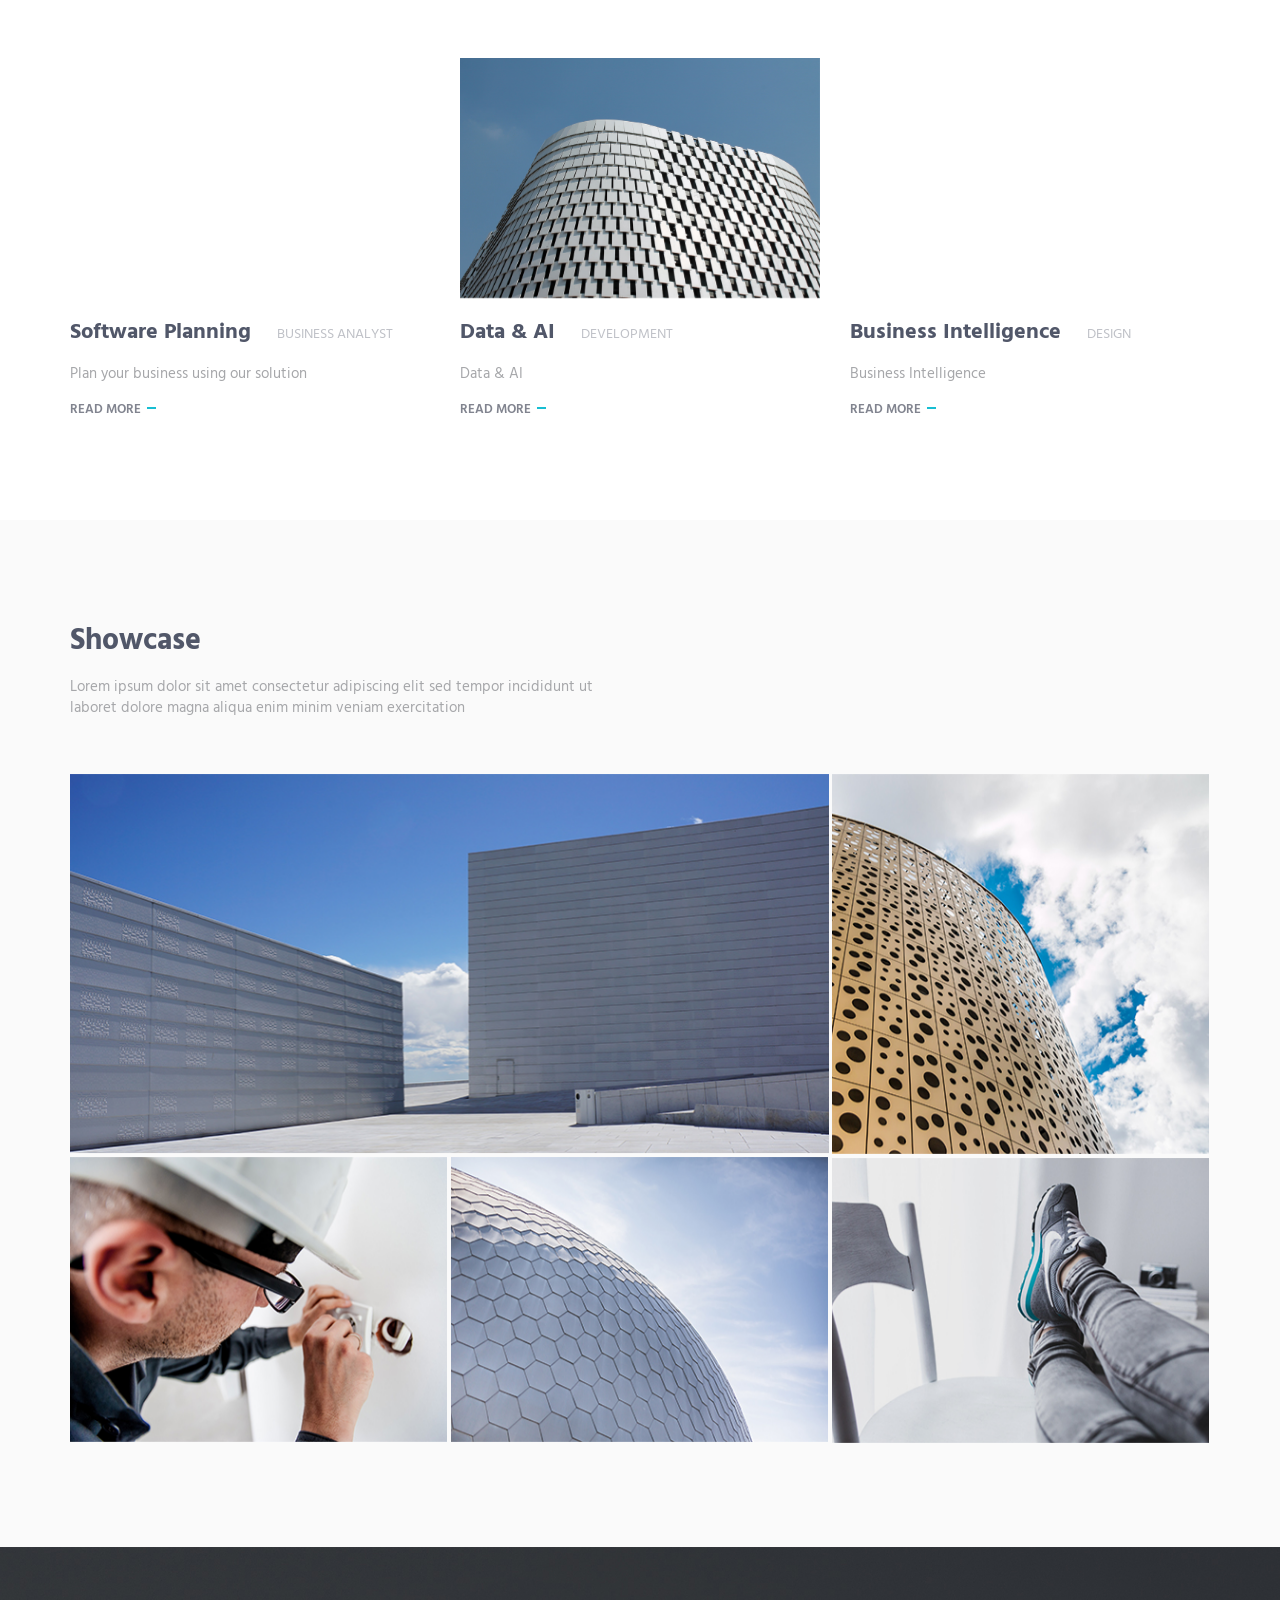
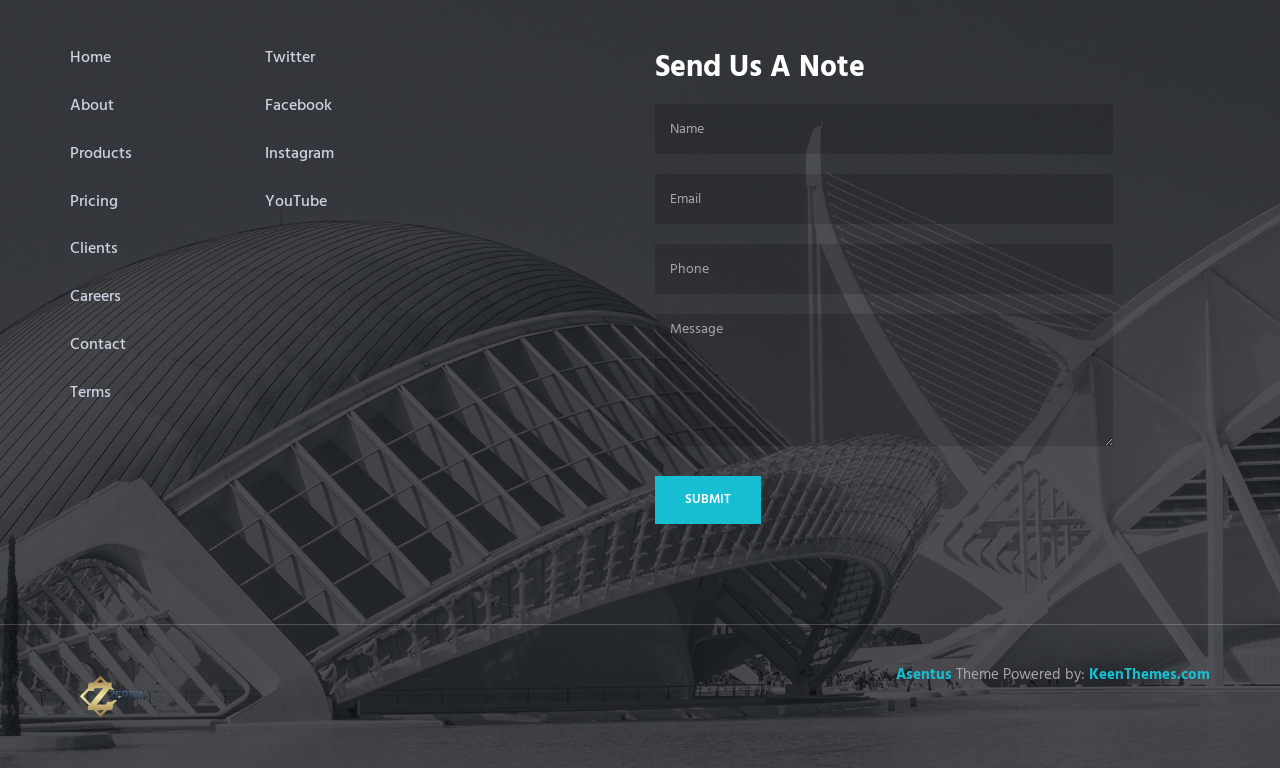
==== commit 4a4a0377: "Update index.html" ====
--- a/index.html
+++ b/index.html
@@ -337,7 +337,7 @@
             <div class="row margin-b-40">
                 <div class="col-sm-6">
                     <h2>Case Study</h2>
-                    <p>Our Customer Stories</p>
+                    <p>Our Customer Stories that leverage their business using innovation and solution</p>
                 </div>
             </div>
             <!--// end row -->
@@ -350,7 +350,7 @@
                             <img class="img-responsive" src="img/970x647/01.jpg" alt="Latest Products Image">
                         </div>
                     </div>
-                    <h4><a href="#">Software Planning</a> <span class="text-uppercase margin-l-20">Management</span></h4>
+                    <h4><a href="#">Software Planning</a> <span class="text-uppercase margin-l-20">Business Analyst</span></h4>
                     <p>Plan your business using our solution</p>
                     <a class="link" href="#">Read More</a>
                 </div>
@@ -363,7 +363,7 @@
                             <img class="img-responsive" src="img/970x647/02.jpg" alt="Latest Products Image">
                         </div>
                     </div>
-                    <h4><a href="#">Data & AI</a> <span class="text-uppercase margin-l-20">Developmeny</span></h4>
+                    <h4><a href="#">Data & AI</a> <span class="text-uppercase margin-l-20">Development</span></h4>
                     <p>Data & AI</p>
                     <a class="link" href="#">Read More</a>
                 </div>
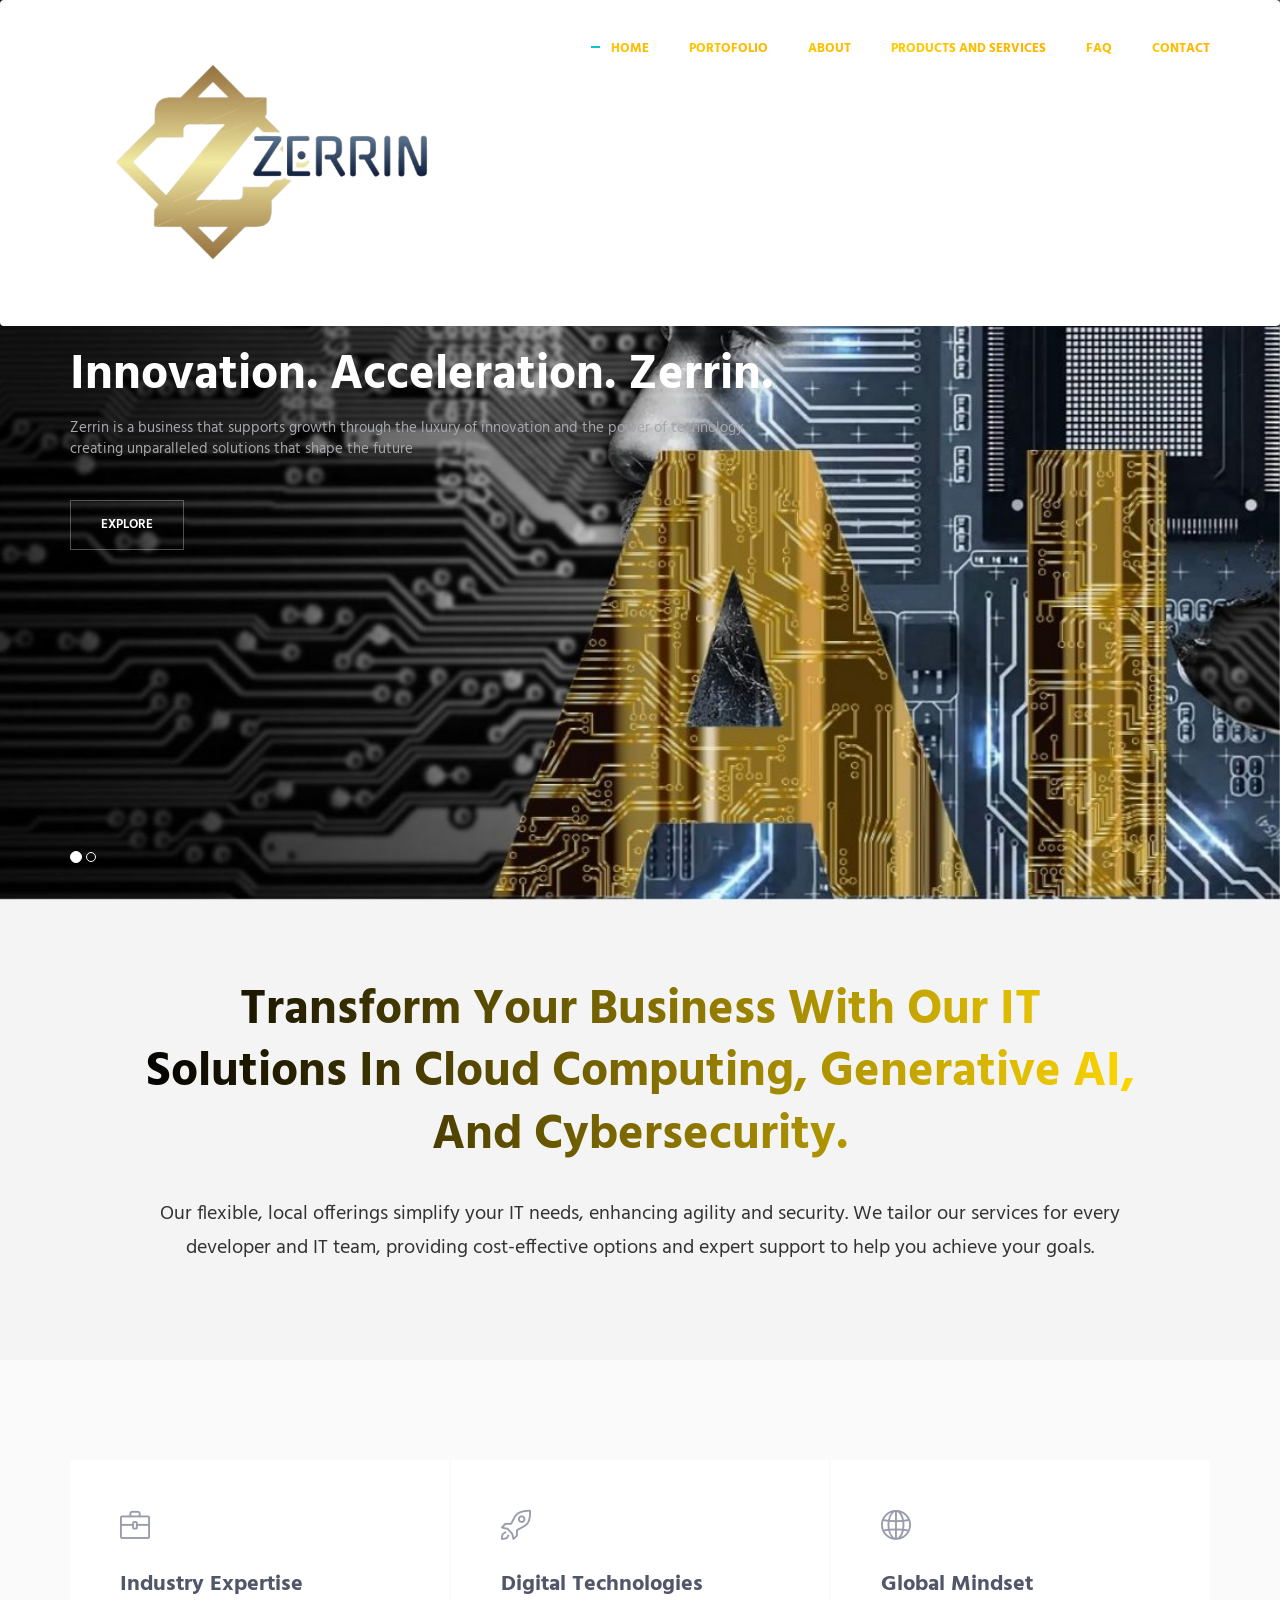
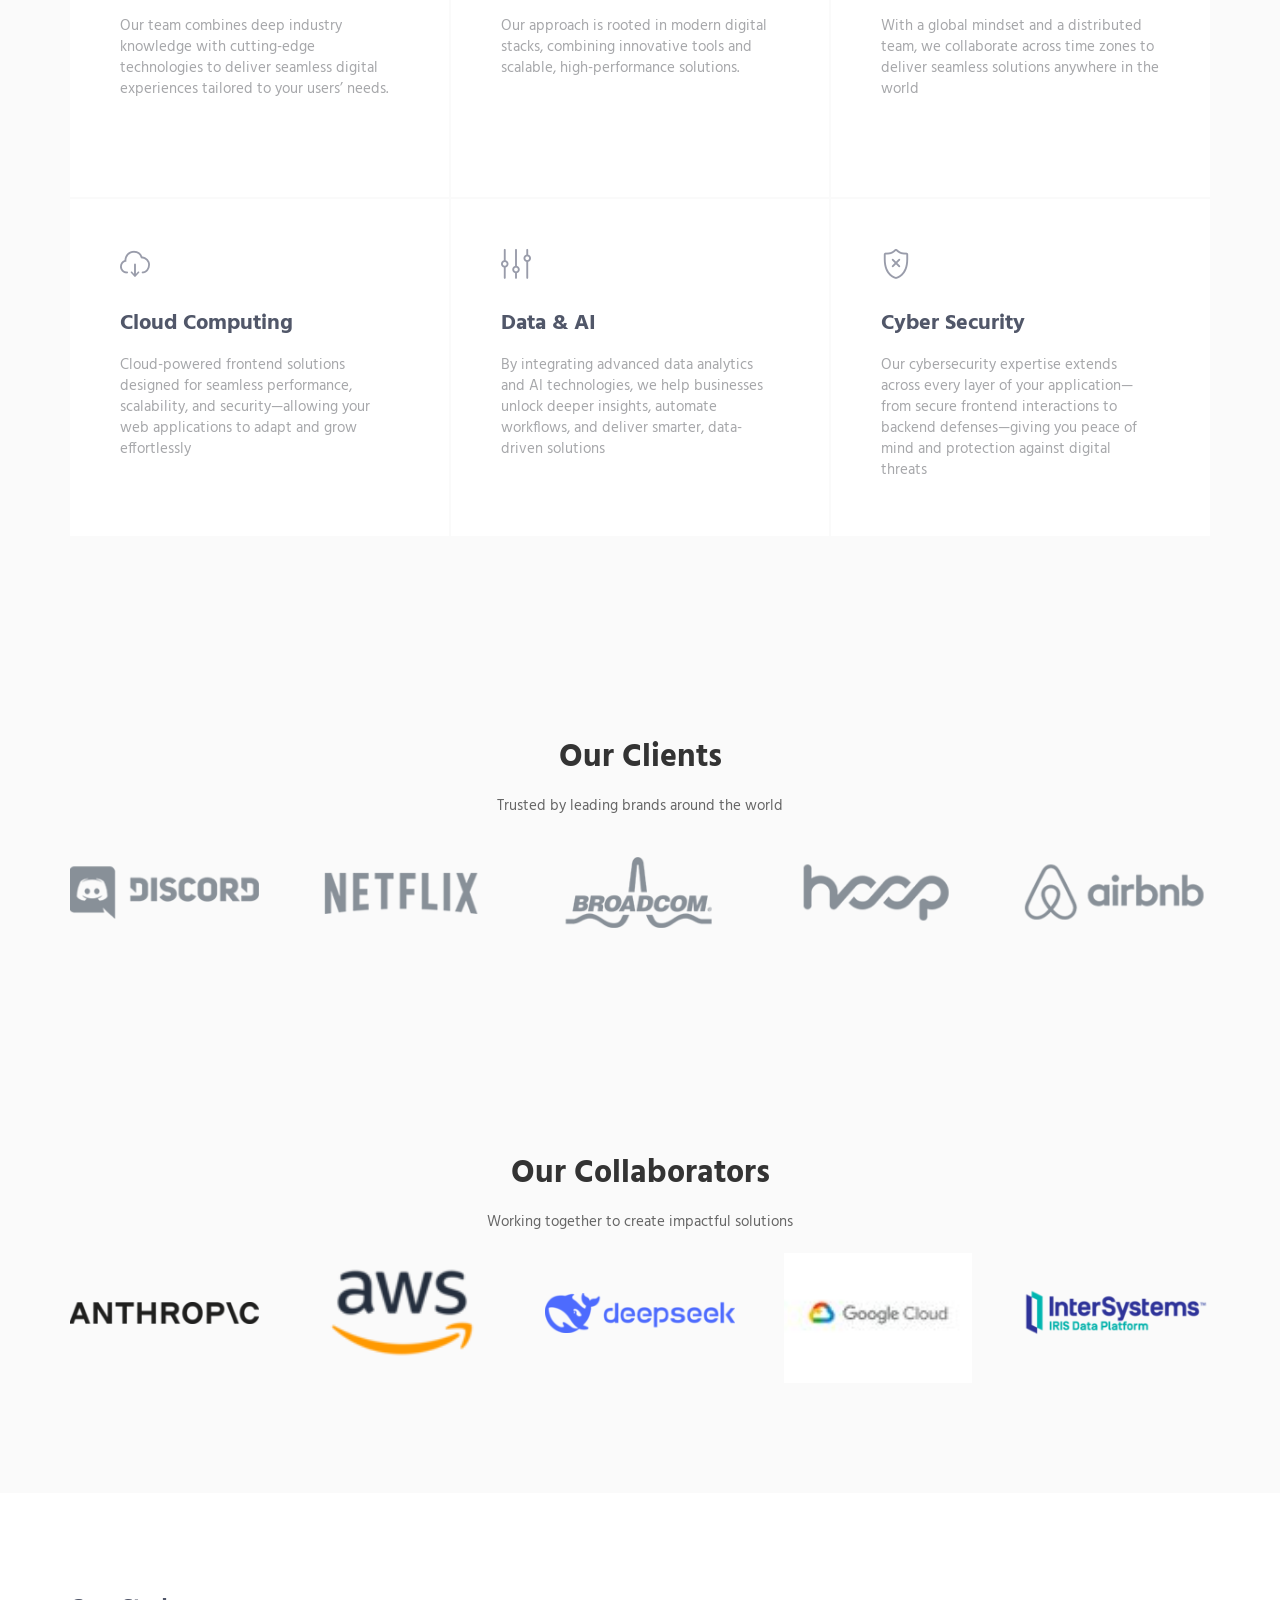
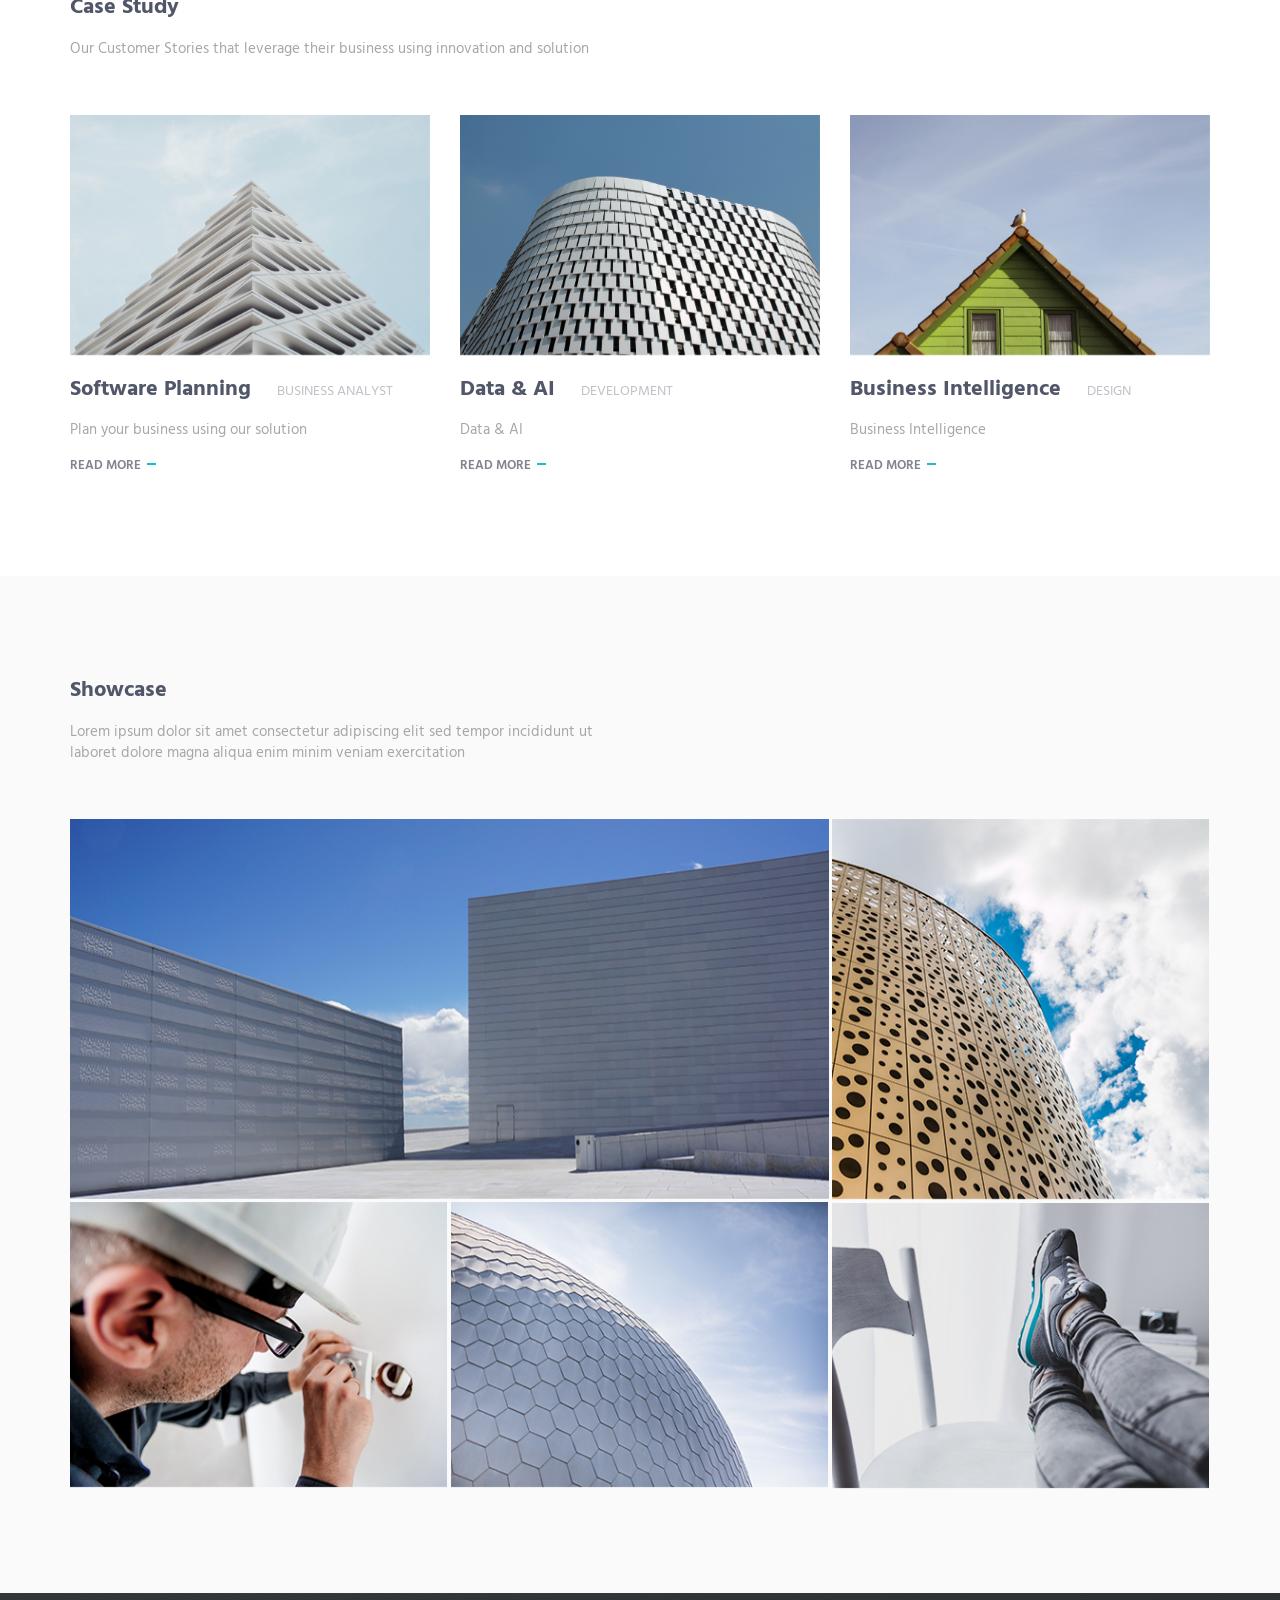
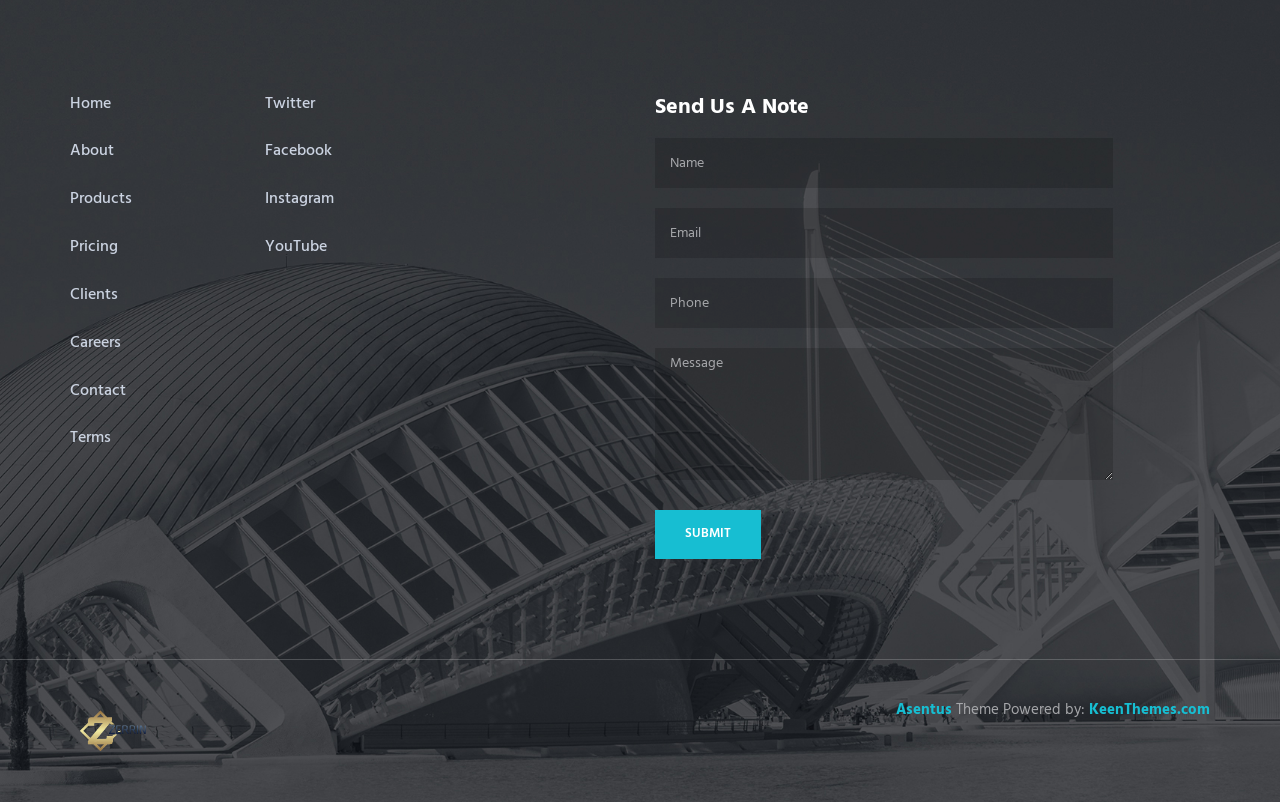
==== commit dc5e45cc: "Update index.html" ====
--- a/index.html
+++ b/index.html
@@ -30,7 +30,7 @@
         <link href="vendor/swiper/css/swiper.min.css" rel="stylesheet" type="text/css"/>
 
         <!-- THEME STYLES -->
-        <link href="css/layout.min.css" rel="stylesheet" type="text/css"/>
+        <link href="css/layout.css" rel="stylesheet" type="text/css"/>
 
         <!-- Favicon -->
         <link rel="shortcut icon" href="img/logo.png" type="image/png"/>
--- a/css/layout.css
+++ b/css/layout.css
@@ -0,0 +1,1572 @@
+@charset "UTF-8";
+/*----------------------------------------------------------------------
+
+	MASTER STYLESHEET
+
+	Project:        Metronic "Asentus" Frontend Freebie - Responsive HTML Template Based On Twitter Bootstrap 3.3.4
+	Version:        1.0
+	Author:         KeenThemes
+	Primary use:    Corporate, Business Themes.
+	Email:			support@keenthemes.com
+	Follow: 		http://www.twitter.com/keenthemes
+	Like: 			http://www.facebook.com/keenthemes
+	Website:		http://www.keenthemes.com
+	Premium:		Premium Metronic Admin Theme: http://themeforest.net/item/metronic-responsive-admin-dashboard-template/4021469?ref=keenthemes
+
+-----------------------------------------------------------------------*/
+/* eg: @include user-select(none); */
+/* eg: @include rotate(45deg); */
+/* eg: @include translate3d(0,0,0); */
+/* eg: @include border-radius(3px); */
+/*------------------------------------------------------------------
+  	[The "base.scss" contains basic default element styles
+  		(colors, typography, margins & padding).]
+------------------------------------------------------------------*/
+html {
+  overflow-x: hidden;
+}
+
+html, html a, body {
+  -webkit-font-smoothing: antialiased;
+}
+
+body {
+  font-family: Hind, sans-serif;
+}
+
+p {
+  font-size: 15px;
+  font-weight: 400;
+  font-family: Hind, sans-serif;
+  color: #a6a7aa;
+  line-height: 1.4;
+  margin-bottom: 15px;
+}
+
+em,
+li,
+li a {
+  font-size: 16px;
+  font-weight: 500;
+  font-family: Hind, sans-serif;
+  color: #515769;
+}
+
+a {
+  font-family: Hind, sans-serif;
+  color: #81848f;
+  outline: 0;
+}
+
+a:focus, a:hover, a:active {
+  outline: 0;
+  color: #999caa;
+  text-decoration: none;
+}
+
+.link {
+  position: relative;
+  font-size: 13px;
+  font-weight: 600;
+  font-family: Hind, sans-serif;
+  text-transform: uppercase;
+}
+
+.link:after {
+  position: absolute;
+  top: 8px;
+  right: -15px;
+  width: 9px;
+  height: 2px;
+  background: #17bed2;
+  content: " ";
+}
+
+span {
+  font-size: 14px;
+  font-weight: 400;
+  font-family: Hind, sans-serif;
+  color: #bfc1c7;
+}
+
+h1, h2, h3, h4, h5, h6 {
+  font-weight: 700;
+  font-family: Hind, sans-serif;
+  color: #515769;
+  line-height: 1.4;
+  margin: 0 0 15px;
+}
+
+h1 > a, h2 > a, h3 > a, h4 > a, h5 > a, h6 > a {
+  color: #515769;
+}
+
+h1 > a:hover, h2 > a:hover, h3 > a:hover, h4 > a:hover, h5 > a:hover, h6 > a:hover {
+  color: #999caa;
+  text-decoration: none;
+}
+
+h1 > a:focus, h2 > a:focus, h3 > a:focus, h4 > a:focus, h5 > a:focus, h6 > a:focus {
+  text-decoration: none;
+}
+
+h1 {
+  font-size: 22px;
+}
+
+h2 {
+  font-size: 22px;
+}
+
+h3 {
+  font-size: 22px;
+}
+
+h4 {
+  font-size: 22px;
+}
+
+::selection {
+  color: #fff;
+  background: #17bed2;
+  text-shadow: none;
+}
+
+::-webkit-selection {
+  color: #fff;
+  background: #17bed2;
+  text-shadow: none;
+}
+
+::-moz-selection {
+  color: #fff;
+  background: #17bed2;
+  text-shadow: none;
+}
+
+:active,
+:focus {
+  outline: none;
+}
+
+/* Section Seperator */
+.section-seperator {
+  border-bottom: 1px solid #edf0f2;
+}
+
+/* Content Wrapper Link */
+.content-wrapper-link {
+  position: absolute;
+  top: 0;
+  left: 0;
+  right: 0;
+  bottom: 0;
+  display: block;
+  z-index: 3;
+  text-decoration: none;
+}
+
+/*------------------------------------------------------------------
+  	[Blockquote]
+------------------------------------------------------------------*/
+.blockquote {
+  position: relative;
+  font-size: 17px;
+  font-weight: 400;
+  font-family: Hind, sans-serif;
+  color: #a6a7aa;
+  line-height: 1.4;
+  border-left: none;
+  margin-left: 20px;
+}
+
+.blockquote:before {
+  position: absolute;
+  top: 0;
+  left: -20px;
+  font-size: 60px;
+  display: inline-block;
+  color: #17bed2;
+  content: '“';
+}
+
+/*------------------------------------------------------------------
+  	[Button]
+------------------------------------------------------------------*/
+.btn-theme {
+  position: relative;
+  display: inline-block;
+  line-height: 1.4;
+  text-align: center;
+  background-image: none;
+  border-style: solid;
+  white-space: nowrap;
+  vertical-align: middle;
+  -ms-touch-action: manipulation;
+  touch-action: manipulation;
+  cursor: pointer;
+  -webkit-user-select: none;
+  -moz-user-select: none;
+  -ms-user-select: none;
+  user-select: none;
+}
+
+.btn-theme:focus, .btn-theme:active:focus, .btn-theme.active:focus, .btn-theme.focus, .btn-theme:active.focus, .btn-theme.active.focus {
+  outline: none;
+}
+
+.btn-theme:hover {
+  transition-duration: 300ms;
+  transition-property: all;
+  transition-timing-function: cubic-bezier(0.7, 1, 0.7, 1);
+}
+
+.btn-theme:hover, .btn-theme:focus, .btn-theme.focus {
+  text-decoration: none;
+}
+
+.btn-theme:active, .btn-theme.active {
+  background-image: none;
+  outline: 0;
+}
+
+.btn-theme.disabled, .btn-theme[disabled],
+fieldset[disabled] .btn-theme {
+  cursor: not-allowed;
+  box-shadow: none;
+  opacity: .65;
+  pointer-events: none;
+}
+
+.btn-white-brd {
+  color: #fff;
+  background: transparent;
+  border-color: rgba(255, 255, 255, 0.3);
+  border-width: 1px;
+}
+
+.btn-white-brd:hover, .btn-white-brd:focus, .btn-white-brd.focus {
+  color: #515769;
+  background: #fff;
+  border-color: transparent;
+}
+
+.btn-default-bg {
+  color: #515769;
+  background: #f3f4f5;
+  border-color: transparent;
+  border-width: 0;
+}
+
+.btn-default-bg:hover, .btn-default-bg:focus, .btn-default-bg.focus {
+  color: #fff;
+  background: #17bed2;
+  border-color: transparent;
+}
+
+.btn-base-bg {
+  color: #fff;
+  background: #17bed2;
+  border-color: transparent;
+  border-width: 0;
+}
+
+.btn-base-bg:hover, .btn-base-bg:focus, .btn-base-bg.focus {
+  color: #fff;
+  background: #63cbd7;
+  border-color: transparent;
+}
+
+.btn-theme-sm {
+  font-size: 13px;
+  font-weight: 600;
+  padding: 15px 30px;
+}
+
+/*------------------------------------------------------------------
+  	[Pricing]
+------------------------------------------------------------------*/
+.pricing {
+  padding: 70px 45px;
+  background: #fff;
+  margin-top: 50px;
+}
+
+@media (max-width: 768px) {
+  .pricing {
+    margin-top: 0;
+  }
+}
+
+.pricing.pricing-active {
+  padding-top: 110px;
+  padding-bottom: 110px;
+  margin-top: 10px;
+}
+
+@media (max-width: 768px) {
+  .pricing.pricing-active {
+    margin-top: 0;
+  }
+}
+
+.pricing .pricing-icon {
+  display: block;
+  font-size: 30px;
+  color: #999caa;
+  margin-bottom: 30px;
+}
+
+.pricing .pricing-list-item {
+  position: relative;
+  font-size: 13px;
+  color: #81848f;
+  padding-left: 20px;
+  margin-bottom: 10px;
+}
+
+.pricing .pricing-list-item:before {
+  position: absolute;
+  top: 7px;
+  left: 0;
+  width: 9px;
+  height: 2px;
+  background: #17bed2;
+  content: " ";
+  margin-right: 10px;
+}
+
+/*------------------------------------------------------------------
+  	[Promo Section]
+------------------------------------------------------------------*/
+@media (max-width: 991px) {
+  .promo-section .promo-section-col {
+    padding-top: 100px;
+    padding-bottom: 100px;
+  }
+}
+
+@media (min-width: 992px) {
+  .promo-section {
+    position: relative;
+    height: 400px;
+  }
+  .promo-section .promo-section-col {
+    width: 45%;
+  }
+  .promo-section .promo-section-img-left {
+    position: absolute;
+    top: 0;
+    right: 50%;
+  }
+  .promo-section .promo-section-img-right {
+    position: absolute;
+    top: 0;
+    left: 50%;
+  }
+  .promo-section .ver-center {
+    display: table;
+    height: 400px;
+  }
+  .promo-section .ver-center-aligned {
+    display: table-cell;
+    vertical-align: middle;
+  }
+}
+
+/*------------------------------------------------------------------
+  	[Service]
+------------------------------------------------------------------*/
+.service {
+  background: #fff;
+  padding: 50px;
+}
+
+.service .service-element,
+.service .service-info {
+  -webkit-transform: translate3d(0, 0, 0);
+  -moz-transform: translate3d(0, 0, 0);
+  transform: translate3d(0, 0, 0);
+  transition-duration: 300ms;
+  transition-property: all;
+  transition-timing-function: cubic-bezier(0.7, 1, 0.7, 1);
+}
+
+.service .service-icon {
+  display: block;
+  font-size: 30px;
+  color: #999caa;
+  margin-bottom: 30px;
+}
+
+.service:hover .service-element {
+  opacity: 0;
+  -webkit-transform: translate3d(0, -100%, 0);
+  -moz-transform: translate3d(0, -100%, 0);
+  transform: translate3d(0, -100%, 0);
+  transition-duration: 300ms;
+  transition-property: all;
+  transition-timing-function: cubic-bezier(0.7, 1, 0.7, 1);
+}
+
+.service:hover .service-info {
+  -webkit-transform: translate3d(0, -30%, 0);
+  -moz-transform: translate3d(0, -30%, 0);
+  transform: translate3d(0, -30%, 0);
+  transition-duration: 300ms;
+  transition-property: all;
+  transition-timing-function: cubic-bezier(0.7, 1, 0.7, 1);
+}
+
+/*------------------------------------------------------------------
+  	[Work]
+------------------------------------------------------------------*/
+.work {
+  position: relative;
+}
+
+.work .work-overlay {
+  position: relative;
+}
+
+.work .work-overlay:before {
+  position: absolute;
+  top: 0;
+  left: 0;
+  width: 100%;
+  height: 100%;
+  background: transparent;
+  content: " ";
+  transition-duration: 300ms;
+  transition-property: all;
+  transition-timing-function: cubic-bezier(0.7, 1, 0.7, 1);
+}
+
+.work .work-content {
+  position: absolute;
+  left: 0;
+  bottom: 0;
+  opacity: 0;
+  padding: 25px;
+  -webkit-transform: translate3d(0, 20px, 0);
+  -moz-transform: translate3d(0, 20px, 0);
+  transform: translate3d(0, 20px, 0);
+  transition-duration: 300ms;
+  transition-property: all;
+  transition-timing-function: cubic-bezier(0.7, 1, 0.7, 1);
+}
+
+.work:hover .work-overlay:before {
+  background: rgba(0, 0, 0, 0.5);
+  transition-duration: 300ms;
+  transition-property: all;
+  transition-timing-function: cubic-bezier(0.7, 1, 0.7, 1);
+}
+
+.work:hover .work-content {
+  opacity: 1;
+  -webkit-transform: translate3d(0, 0, 0);
+  -moz-transform: translate3d(0, 0, 0);
+  transform: translate3d(0, 0, 0);
+  transition-duration: 300ms;
+  transition-property: all;
+  transition-timing-function: cubic-bezier(0.7, 1, 0.7, 1);
+}
+
+/*------------------------------------------------------------------
+  	[Footer]
+------------------------------------------------------------------*/
+.footer {
+  background: url(../img/1920x1080/03.jpg) no-repeat;
+  background-size: cover;
+  background-position: center center;
+}
+
+.footer .footer-seperator {
+  border-bottom: 1px solid rgba(255, 255, 255, 0.2);
+}
+
+.footer .footer-list {
+  margin-bottom: 0;
+}
+
+.footer .footer-list-item {
+  color: #cbd3e1;
+  margin-bottom: 25px;
+}
+
+.footer .footer-list-link {
+  color: #cbd3e1;
+}
+
+.footer .footer-list-link:hover {
+  color: #fff;
+}
+
+.footer .footer-input {
+  background: rgba(0, 0, 0, 0.15);
+}
+
+.footer .footer-logo {
+  width: 85px;
+  height: auto;
+}
+
+/*------------------------------------------------------------------
+  	[Header]
+------------------------------------------------------------------*/
+/* Fixed Top */
+.navbar-fixed-top .navbar-collapse {
+  max-height: 100%;
+}
+
+/* Navbar */
+.header .navbar {
+  background-color: white; /* latar belakang putih */
+  margin-bottom: 0;
+  border-bottom: 1px solid rgba(255, 255, 255, 0.2);
+  transition-duration: 300ms;
+  transition-property: all;
+  transition-timing-function: cubic-bezier(0.7, 1, 0.7, 1);
+}
+
+/* Navbar Toggle */
+.header .navbar-toggle {
+  width: 25px;
+  height: 25px;
+  border: none;
+  padding: 0;
+  margin: 35px 0;
+}
+
+.header .navbar-toggle .toggle-icon {
+  position: relative;
+  width: 21px;
+  height: 1px;
+  display: inline-block;
+  background: #515769;
+  transition-duration: 300ms;
+  transition-property: all;
+  transition-timing-function: cubic-bezier(0.7, 1, 0.7, 1);
+}
+
+.header .navbar-toggle .toggle-icon:before, .header .navbar-toggle .toggle-icon:after {
+  position: absolute;
+  left: 0;
+  background: #515769;
+  content: " ";
+}
+
+.header .navbar-toggle .toggle-icon:before {
+  width: 10px;
+  height: 1px;
+  bottom: 10px;
+  -webkit-transform: rotate(0);
+  -moz-transform: rotate(0);
+  transform: rotate(0);
+  transition-duration: 300ms;
+  transition-property: all;
+  transition-timing-function: cubic-bezier(0.7, 1, 0.7, 1);
+}
+
+.header .navbar-toggle .toggle-icon:after {
+  width: 16px;
+  height: 1px;
+  top: -5px;
+  -webkit-transform: rotate(0);
+  -moz-transform: rotate(0);
+  transform: rotate(0);
+  transition-duration: 300ms;
+  transition-property: all;
+  transition-timing-function: cubic-bezier(0.7, 1, 0.7, 1);
+}
+
+.header .navbar-toggle:hover .toggle-icon {
+  background: #17bed2;
+  transition-duration: 300ms;
+  transition-property: all;
+  transition-timing-function: cubic-bezier(0.7, 1, 0.7, 1);
+}
+
+.header .navbar-toggle:hover .toggle-icon:before, .header .navbar-toggle:hover .toggle-icon:after {
+  width: 21px;
+  height: 1px;
+  background: #17bed2;
+  transition-duration: 300ms;
+  transition-property: all;
+  transition-timing-function: cubic-bezier(0.7, 1, 0.7, 1);
+}
+
+.header .navbar-toggle:hover .toggle-icon.is-clicked {
+  background: rgba(81, 87, 105, 0);
+}
+
+/* Navbar Logo */
+.header .logo {
+  width: auto;
+  height: auto;
+  float: left;
+  max-height: none;
+  line-height: 65px;
+}
+
+.header .logo-wrap {
+  display: inline-block;
+  padding: 15px 0;
+}
+
+.header .logo-wrap:focus, .header .logo-wrap:hover {
+  text-decoration: none;
+}
+
+.header .logo-img {
+  display: inline-block;
+  width: 400px;
+  height: auto;
+  max-width: none;
+  max-height: none;
+  vertical-align: middle;
+}
+
+.header .logo-img-main {
+  display: inline-block;
+  transition-duration: 400ms;
+  transition-property: all;
+  transition-timing-function: cubic-bezier(0.7, 1, 0.7, 1);
+}
+
+.header .logo-img-active {
+  display: none;
+  transition-duration: 400ms;
+  transition-property: all;
+  transition-timing-function: cubic-bezier(0.7, 1, 0.7, 1);
+}
+
+/* Navbar */
+.header .navbar-nav {
+  padding-left: 0;
+  margin-bottom: 0;
+  list-style: none;
+}
+
+/* Nav */
+.header .nav-item {
+  position: relative;
+  display: block;
+}
+
+.header .nav-item:last-child .nav-item-child {
+  padding-right: 0;
+}
+
+.header .nav-item .nav-item-hover.active:after {
+  opacity: 1;
+  transition-duration: 400ms;
+  transition-property: all;
+  transition-timing-function: cubic-bezier(0.7, 1, 0.7, 1);
+}
+
+.header .nav-item:hover .nav-item-hover:after {
+  opacity: 1;
+  transition-duration: 400ms;
+  transition-property: all;
+  transition-timing-function: cubic-bezier(0.7, 1, 0.7, 1);
+}
+
+.header .nav-item-child {
+  position: relative;
+  display: block;
+  font-size: 13px;
+  font-weight: 700;
+  font-family: Hind, sans-serif;
+  background: linear-gradient(45deg, #FFD700, #FFA500);
+  -webkit-background-clip: text;
+  -webkit-text-fill-color: transparent;
+  text-transform: uppercase;
+  line-height: 55px;
+  padding: 20px;
+  transition-duration: 300ms;
+  transition-property: all;
+  transition-timing-function: cubic-bezier(0.7, 1, 0.7, 1);
+}
+
+.header .nav-item-hover {
+  position: relative;
+}
+
+.header .nav-item-hover:after {
+  position: absolute;
+  top: 45px;
+  left: 0;
+  width: 9px;
+  height: 2px;
+  background: #17bed2;
+  opacity: 0;
+  content: " ";
+  transition-duration: 400ms;
+  transition-property: all;
+  transition-timing-function: cubic-bezier(0.7, 1, 0.7, 1);
+}
+
+/* Media Queries below 991px */
+@media (max-width: 991px) {
+  /* Bootstrap collapse of navigation with a maximum width: 991px
+    (Change it to any breakpoint you want to be collapsed) */
+  .header {
+    background: #fff;
+  }
+  .header .navbar-toggle {
+    display: block;
+  }
+  .header .navbar-collapse.collapse {
+    display: none !important;
+  }
+  .header .navbar-collapse.collapse.in {
+    display: block !important;
+  }
+  .header .nav-collapse {
+    padding-left: 0;
+    padding-right: 0;
+  }
+  .header .navbar-nav {
+    margin: 0;
+    float: none;
+  }
+  .header .navbar-nav .nav-item {
+    float: none;
+  }
+  /* Menu Container */
+  .header .menu-container:before, .header .menu-container:after {
+    content: " ";
+    display: table;
+  }
+  .header .menu-container:after {
+    clear: both;
+  }
+  /* Logo */
+  .header .logo .logo-img-main {
+    display: none;
+  }
+  .header .logo .logo-img-active {
+    display: inline-block;
+  }
+  /* Navbar Nav */
+  .header .nav-item-child {
+    color: #515769;
+    line-height: 1.4;
+    padding: 12px 12px 12px 15px;
+  }
+  .header .nav-item-hover:after {
+    position: absolute;
+    top: 19px;
+  }
+}
+
+/* Media Queries below 767px */
+@media (max-width: 767px) {
+  /* Menu Container */
+  .header .menu-container {
+    padding-left: 15px;
+    padding-right: 15px;
+    margin-left: 0;
+    margin-right: 0;
+  }
+  .header .navbar > .container {
+    width: auto;
+    padding-left: 0;
+    padding-right: 0;
+    margin-left: 0;
+    margin-right: 0;
+  }
+  .header .navbar > .container > .nav-collapse {
+    padding-left: 0;
+    padding-right: 0;
+    margin-left: 0;
+    margin-right: 0;
+  }
+}
+
+/* Media Queries above 992px */
+@media (min-width: 992px) {
+  /* Navbar */
+  .header .navbar-nav-right {
+    float: right;
+  }
+}
+
+/* Page On Scroll */
+@media (min-width: 992px) {
+  .page-on-scroll .header .navbar {
+    background: #fff;
+    border-bottom-color: #f0f0f0;
+    transition-duration: 300ms;
+    transition-property: all;
+    transition-timing-function: cubic-bezier(0.7, 1, 0.7, 1);
+  }
+  .page-on-scroll .header .logo-img-main {
+    display: none;
+    transition-duration: 400ms;
+    transition-property: all;
+    transition-timing-function: cubic-bezier(0.7, 1, 0.7, 1);
+  }
+  .page-on-scroll .header .logo-img-active {
+    display: inline-block;
+    transition-duration: 400ms;
+    transition-property: all;
+    transition-timing-function: cubic-bezier(0.7, 1, 0.7, 1);
+  }
+  .page-on-scroll .header .nav-item-child {
+    color: #515769;
+    transition-duration: 300ms;
+    transition-property: all;
+    transition-timing-function: cubic-bezier(0.7, 1, 0.7, 1);
+  }
+}
+
+/*------------------------------------------------------------------
+  	[Contact]
+------------------------------------------------------------------*/
+.contact-list > li {
+  font-size: 13px;
+  color: #81848f;
+  margin-bottom: 10px;
+}
+
+/*--------------------------------------------------
+    [Back To Top Theme Button]
+----------------------------------------------------*/
+.back-to-top {
+  position: fixed;
+  right: 10px;
+  bottom: 10px;
+  display: inline-block;
+  z-index: 9;
+  width: 40px;
+  height: 40px;
+  font-size: 11px;
+  font-weight: 400;
+  color: #fff;
+  text-align: center;
+  line-height: 3;
+  letter-spacing: 1px;
+  text-transform: uppercase;
+  background: #515769;
+  border-radius: 3px;
+  visibility: hidden;
+  opacity: 0;
+  padding: 5px;
+  -webkit-transform: translate3d(0, 50px, 0);
+  -moz-transform: translate3d(0, 50px, 0);
+  transform: translate3d(0, 50px, 0);
+  transition-duration: 300ms;
+  transition-property: all;
+  transition-timing-function: cubic-bezier(0.7, 1, 0.7, 1);
+}
+
+.back-to-top:hover {
+  color: #fff;
+  transition-duration: 300ms;
+  transition-property: all;
+  transition-timing-function: cubic-bezier(0.7, 1, 0.7, 1);
+}
+
+.back-to-top:focus, .back-to-top:hover {
+  text-decoration: none;
+}
+
+/* The Button Becomes Visible */
+.back-to-top.back-to-top-is-visible {
+  visibility: visible;
+  opacity: .6;
+  -webkit-transform: translate3d(0, 0, 0);
+  -moz-transform: translate3d(0, 0, 0);
+  transform: translate3d(0, 0, 0);
+  transition-duration: 300ms;
+  transition-property: all;
+  transition-timing-function: cubic-bezier(0.7, 1, 0.7, 1);
+}
+
+.back-to-top.back-to-top-is-visible:hover {
+  opacity: 1;
+  transition-duration: 300ms;
+  transition-property: all;
+  transition-timing-function: cubic-bezier(0.7, 1, 0.7, 1);
+}
+
+/* If the user keeps scrolling down, the button is out of focus and becomes less visible */
+.back-to-top.back-to-top-fade-out {
+  opacity: .4;
+}
+
+.back-to-top.back-to-top-fade-out:hover {
+  opacity: 1;
+  transition-duration: 300ms;
+  transition-property: all;
+  transition-timing-function: cubic-bezier(0.7, 1, 0.7, 1);
+}
+
+/*------------------------------------------------------------------
+  	[Form Control]
+------------------------------------------------------------------*/
+.form-control {
+  height: 50px;
+  font-size: 14px;
+  font-weight: 400;
+  color: #a6a7aa;
+  background: #fafafa;
+  border: none;
+  box-shadow: none;
+  border-radius: 0;
+  padding-left: 15px;
+}
+
+.form-control::-moz-placeholder {
+  color: #a6a7aa;
+}
+
+.form-control:-ms-input-placeholder {
+  color: #a6a7aa;
+}
+
+.form-control::-webkit-input-placeholder {
+  color: #a6a7aa;
+}
+
+.form-control:focus {
+  color: #515769;
+  box-shadow: none;
+}
+
+.form-control:focus::-moz-placeholder {
+  color: #515769;
+}
+
+.form-control:focus:-ms-input-placeholder {
+  color: #515769;
+}
+
+.form-control:focus::-webkit-input-placeholder {
+  color: #515769;
+}
+
+/*------------------------------------------------------------------
+    [Full Screen Carousel]
+------------------------------------------------------------------*/
+.full-screen {
+  background-size: cover;
+  background-position: center;
+  background-repeat: no-repeat;
+}
+
+/*------------------------------------------------------------------
+    [Carousel]
+------------------------------------------------------------------*/
+.carousel-indicators {
+  left: auto;
+  width: auto;
+  padding-left: 0;
+  margin-left: 0;
+}
+
+.carousel-centered {
+  position: absolute;
+  top: 50%;
+  -webkit-transform: translate3d(0, -50%, 0);
+  -moz-transform: translate3d(0, -50%, 0);
+  transform: translate3d(0, -50%, 0);
+}
+
+.carousel-title {
+  font-size: 48px;
+  font-weight: 700;
+  color: #fff;
+  line-height: 1.1;
+  text-transform: none;
+}
+
+@media (max-width: 768px) {
+  .carousel-title {
+    font-size: 60px;
+  }
+}
+
+/*----------------------------------
+  Custome Style of Info Window
+------------------------------------*/
+/* White background and box outline */
+.gm-style > div:first-child > div + div > div:last-child > div > div:first-child > div {
+  background-color: #fff !important;
+  box-shadow: none !important;
+}
+
+/* Arrow colour */
+.gm-style > div:first-child > div + div > div:last-child > div > div:first-child > div > div > div {
+  background-color: #fff !important;
+  box-shadow: none !important;
+}
+
+.gm-style > div:first-child > div + div > div:last-child > div > div:first-child > div:first-child {
+  display: none;
+}
+
+/* Let's remove image icon inside close button */
+.gm-style > div:first-child > div + div > div:last-child > div > div:last-child > img {
+  display: none;
+}
+
+/* New arrow style */
+.gm-style > div:first-child > div + div > div:last-child > div > div:last-child {
+  overflow: inherit !important;
+}
+
+.gm-style > div:first-child > div + div > div:last-child > div > div:last-child:after {
+  position: absolute;
+  top: 0;
+  right: 0;
+  font-size: 15px;
+  font-family: Simple-Line-Icons;
+  color: #515769;
+  content: "\e082";
+}
+
+/* Positioning of infowindow */
+.gm-style-iw {
+  top: 22px !important;
+  left: 22px !important;
+}
+
+/*--------------------------------------------------
+    [Masonry Grid]
+----------------------------------------------------*/
+.masonry-grid {
+  position: relative;
+  margin: 0 -2px;
+}
+
+.masonry-grid:before, .masonry-grid:after {
+  content: " ";
+  display: table;
+}
+
+.masonry-grid:after {
+  clear: both;
+}
+
+.masonry-grid .masonry-grid-item {
+  display: block;
+  float: left;
+  vertical-align: top;
+  padding: 0 2px;
+  margin-bottom: 4px;
+}
+
+.masonry-grid .masonry-grid-item.col-12 {
+  width: 100%;
+}
+
+.masonry-grid .masonry-grid-item.col-11 {
+  width: 91.66666667%;
+}
+
+.masonry-grid .masonry-grid-item.col-10 {
+  width: 83.33333333%;
+}
+
+.masonry-grid .masonry-grid-item.col-9 {
+  width: 75%;
+}
+
+.masonry-grid .masonry-grid-item.col-8 {
+  width: 66.66666667%;
+}
+
+.masonry-grid .masonry-grid-item.col-7 {
+  width: 58.33333333%;
+}
+
+.masonry-grid .masonry-grid-item.col-6 {
+  width: 50%;
+}
+
+.masonry-grid .masonry-grid-item.col-5 {
+  width: 41.66666667%;
+}
+
+.masonry-grid .masonry-grid-item.col-4 {
+  width: 33.33333333%;
+}
+
+.masonry-grid .masonry-grid-item.col-3 {
+  width: 25%;
+}
+
+.masonry-grid .masonry-grid-item.col-2 {
+  width: 16.66666667%;
+}
+
+.masonry-grid .masonry-grid-item.col-1 {
+  width: 8.33333333%;
+}
+
+/* Media Queries below 768px */
+@media (max-width: 768px) {
+  .masonry-grid .masonry-grid-item {
+    width: 50%;
+  }
+  .masonry-grid .masonry-grid-item.col-12, .masonry-grid .masonry-grid-item.col-11, .masonry-grid .masonry-grid-item.col-10, .masonry-grid .masonry-grid-item.col-9, .masonry-grid .masonry-grid-item.col-8, .masonry-grid .masonry-grid-item.col-7, .masonry-grid .masonry-grid-item.col-6, .masonry-grid .masonry-grid-item.col-5, .masonry-grid .masonry-grid-item.col-4, .masonry-grid .masonry-grid-item.col-3, .masonry-grid .masonry-grid-item.col-2, .masonry-grid .masonry-grid-item.col-1 {
+    width: 50%;
+  }
+}
+
+/* Media Queries below 600px */
+@media (max-width: 600px) {
+  .masonry-grid .masonry-grid-item {
+    width: 100%;
+  }
+  .masonry-grid .masonry-grid-item.col-12, .masonry-grid .masonry-grid-item.col-11, .masonry-grid .masonry-grid-item.col-10, .masonry-grid .masonry-grid-item.col-9, .masonry-grid .masonry-grid-item.col-8, .masonry-grid .masonry-grid-item.col-7, .masonry-grid .masonry-grid-item.col-6, .masonry-grid .masonry-grid-item.col-5, .masonry-grid .masonry-grid-item.col-4, .masonry-grid .masonry-grid-item.col-3, .masonry-grid .masonry-grid-item.col-2, .masonry-grid .masonry-grid-item.col-1 {
+    width: 100%;
+  }
+}
+
+/*------------------------------------------------------------------
+    [Swiper Slider]
+------------------------------------------------------------------*/
+.swiper-slider {
+  position: relative;
+  width: 100%;
+  height: 100%;
+  overflow: hidden;
+}
+
+.swiper-clients-img {
+  display: block;
+  width: 190px;
+  height: auto;
+  margin: 0 auto;
+  opacity: 1;
+  cursor: pointer;
+  transition-duration: 200ms;
+  transition-property: all;
+  transition-timing-function: cubic-bezier(0.7, 1, 0.7, 1);
+}
+
+.swiper-clients-img:hover {
+  opacity: .8;
+  transition-duration: 200ms;
+  transition-property: all;
+  transition-timing-function: cubic-bezier(0.7, 1, 0.7, 1);
+}
+
+.swiper-slide {
+  display: flex;
+  justify-content: center;
+  align-items: center;
+  height: 120px; /* atau bisa kamu sesuaikan sesuai kebutuhan */
+}
+
+/*------------------------------------------------------------------
+  	[Text Colors]
+------------------------------------------------------------------*/
+.color-base {
+  color: #17bed2;
+}
+
+.color-white {
+  color: #fff;
+}
+
+.color-heading {
+  color: #515769;
+}
+
+.color-subtitle {
+  color: #a6a7aa;
+}
+
+.color-link {
+  color: #81848f;
+}
+
+.color-link-hover {
+  color: #999caa;
+}
+
+.color-sky-light {
+  color: #fafafa;
+}
+
+/*------------------------------------------------------------------
+  	[Background Colors]
+------------------------------------------------------------------*/
+.bg-color-base {
+  background: #17bed2;
+}
+
+.bg-color-white {
+  background: #fff;
+}
+
+.bg-color-heading {
+  background: #515769;
+}
+
+.bg-color-subtitle {
+  background: #a6a7aa;
+}
+
+.bg-color-link {
+  background: #81848f;
+}
+
+.bg-color-link-hover {
+  background: #999caa;
+}
+
+.bg-color-sky-light {
+  background: #fafafa;
+}
+
+/*------------------------------------------------------------------
+    [Row]
+------------------------------------------------------------------*/
+.row-space-1 {
+  margin-right: -1px;
+  margin-left: -1px;
+}
+
+.row-space-1 > [class*="col-"] {
+  padding-left: 1px;
+  padding-right: 1px;
+}
+
+/*------------------------------------------------------------------
+  	[Content]
+------------------------------------------------------------------*/
+.content {
+  padding-top: 40px;
+  padding-bottom: 40px;
+}
+
+.content-sm {
+  padding-top: 60px;
+  padding-bottom: 60px;
+}
+
+.content-md {
+  padding-top: 80px;
+  padding-bottom: 80px;
+}
+
+.content-lg {
+  padding-top: 100px;
+  padding-bottom: 100px;
+}
+
+/*------------------------------------------------------------------
+    [Parallax Content]
+------------------------------------------------------------------*/
+.parallax-content {
+  padding-top: 220px;
+  padding-bottom: 120px;
+}
+
+/*------------------------------------------------------------------
+    [Full Width]
+------------------------------------------------------------------*/
+.full-width {
+  width: 100%;
+  height: auto;
+}
+
+/*------------------------------------------------------------------
+    [Container Full Width]
+------------------------------------------------------------------*/
+.container-full-width {
+  width: 100%;
+}
+
+.container-full-width:before, .container-full-width:after {
+  content: " ";
+  display: table;
+}
+
+.container-full-width:after {
+  clear: both;
+}
+
+/*------------------------------------------------------------------
+    [Overflow]
+------------------------------------------------------------------*/
+.overflow-h {
+  overflow: hidden;
+}
+
+/*--------------------------------------------------
+    [Font Weight]
+----------------------------------------------------*/
+.fweight-300 {
+  font-weight: 300 !important;
+}
+
+.fweight-400 {
+  font-weight: 400 !important;
+}
+
+.fweight-500 {
+  font-weight: 500 !important;
+}
+
+.fweight-600 {
+  font-weight: 600 !important;
+}
+
+.fweight-700 {
+  font-weight: 700 !important;
+}
+
+/*------------------------------------------------------------------
+    [Left margin]
+------------------------------------------------------------------*/
+.margin-l-0 {
+  margin-left: 0 !important;
+}
+
+.margin-l-5 {
+  margin-left: 5px !important;
+}
+
+.margin-l-10 {
+  margin-left: 10px !important;
+}
+
+.margin-l-20 {
+  margin-left: 20px !important;
+}
+
+/*------------------------------------------------------------------
+    [Right margin]
+------------------------------------------------------------------*/
+.margin-r-0 {
+  margin-right: 0 !important;
+}
+
+.margin-r-5 {
+  margin-right: 5px !important;
+}
+
+.margin-r-10 {
+  margin-right: 10px !important;
+}
+
+.margin-r-20 {
+  margin-right: 20px !important;
+}
+
+/*------------------------------------------------------------------
+    [Bottom margin]
+------------------------------------------------------------------*/
+.margin-b-0 {
+  margin-bottom: 0 !important;
+}
+
+.margin-b-2 {
+  margin-bottom: 2px !important;
+}
+
+.margin-b-5 {
+  margin-bottom: 5px !important;
+}
+
+.margin-b-10 {
+  margin-bottom: 10px !important;
+}
+
+.margin-b-20 {
+  margin-bottom: 20px !important;
+}
+
+.margin-b-30 {
+  margin-bottom: 30px !important;
+}
+
+.margin-b-40 {
+  margin-bottom: 40px !important;
+}
+
+.margin-b-50 {
+  margin-bottom: 50px !important;
+}
+
+.margin-b-60 {
+  margin-bottom: 60px !important;
+}
+
+.margin-b-70 {
+  margin-bottom: 70px !important;
+}
+
+.margin-b-80 {
+  margin-bottom: 80px !important;
+}
+
+.margin-b-90 {
+  margin-bottom: 90px !important;
+}
+
+.margin-b-100 {
+  margin-bottom: 100px !important;
+}
+
+/*------------------------------------------------------------------
+    [Top margin below 992px]
+------------------------------------------------------------------*/
+@media (max-width: 992px) {
+  .md-margin-b-0 {
+    margin-bottom: 0 !important;
+  }
+  .md-margin-b-2 {
+    margin-bottom: 2px !important;
+  }
+  .md-margin-b-5 {
+    margin-bottom: 5px !important;
+  }
+  .md-margin-b-10 {
+    margin-bottom: 10px !important;
+  }
+  .md-margin-b-20 {
+    margin-bottom: 20px !important;
+  }
+  .md-margin-b-30 {
+    margin-bottom: 30px !important;
+  }
+  .md-margin-b-40 {
+    margin-bottom: 40px !important;
+  }
+  .md-margin-b-50 {
+    margin-bottom: 50px !important;
+  }
+  .md-margin-b-60 {
+    margin-bottom: 60px !important;
+  }
+  .md-margin-b-70 {
+    margin-bottom: 70px !important;
+  }
+  .md-margin-b-80 {
+    margin-bottom: 80px !important;
+  }
+  .md-margin-b-90 {
+    margin-bottom: 90px !important;
+  }
+  .md-margin-b-100 {
+    margin-bottom: 100px !important;
+  }
+}
+
+/*------------------------------------------------------------------
+    [Top margin below 768px]
+------------------------------------------------------------------*/
+@media (max-width: 768px) {
+  .sm-margin-b-0 {
+    margin-bottom: 0 !important;
+  }
+  .sm-margin-b-2 {
+    margin-bottom: 2px !important;
+  }
+  .sm-margin-b-5 {
+    margin-bottom: 5px !important;
+  }
+  .sm-margin-b-10 {
+    margin-bottom: 10px !important;
+  }
+  .sm-margin-b-20 {
+    margin-bottom: 20px !important;
+  }
+  .sm-margin-b-30 {
+    margin-bottom: 30px !important;
+  }
+  .sm-margin-b-40 {
+    margin-bottom: 40px !important;
+  }
+  .sm-margin-b-50 {
+    margin-bottom: 50px !important;
+  }
+  .sm-margin-b-60 {
+    margin-bottom: 60px !important;
+  }
+  .sm-margin-b-70 {
+    margin-bottom: 70px !important;
+  }
+  .sm-margin-b-80 {
+    margin-bottom: 80px !important;
+  }
+  .sm-margin-b-90 {
+    margin-bottom: 90px !important;
+  }
+  .sm-margin-b-100 {
+    margin-bottom: 100px !important;
+  }
+}
+
+/*------------------------------------------------------------------
+    [Top margin below 480px]
+------------------------------------------------------------------*/
+@media (max-width: 480px) {
+  .xs-margin-b-0 {
+    margin-bottom: 0 !important;
+  }
+  .xs-margin-b-2 {
+    margin-bottom: 2px !important;
+  }
+  .xs-margin-b-5 {
+    margin-bottom: 5px !important;
+  }
+  .xs-margin-b-10 {
+    margin-bottom: 10px !important;
+  }
+  .xs-margin-b-20 {
+    margin-bottom: 20px !important;
+  }
+  .xs-margin-b-30 {
+    margin-bottom: 30px !important;
+  }
+  .xs-margin-b-40 {
+    margin-bottom: 40px !important;
+  }
+  .xs-margin-b-50 {
+    margin-bottom: 50px !important;
+  }
+  .xs-margin-b-60 {
+    margin-bottom: 60px !important;
+  }
+  .xs-margin-b-70 {
+    margin-bottom: 70px !important;
+  }
+  .xs-margin-b-80 {
+    margin-bottom: 80px !important;
+  }
+  .xs-margin-b-90 {
+    margin-bottom: 90px !important;
+  }
+  .xs-margin-b-100 {
+    margin-bottom: 100px !important;
+  }
+}
+
+/*--------------------------------------------------
+    [Height]
+----------------------------------------------------*/
+.height-100 {
+  height: 100px !important;
+}
+
+.height-200 {
+  height: 200px !important;
+}
+
+.height-300 {
+  height: 300px !important;
+}
+
+.height-400 {
+  height: 400px !important;
+}
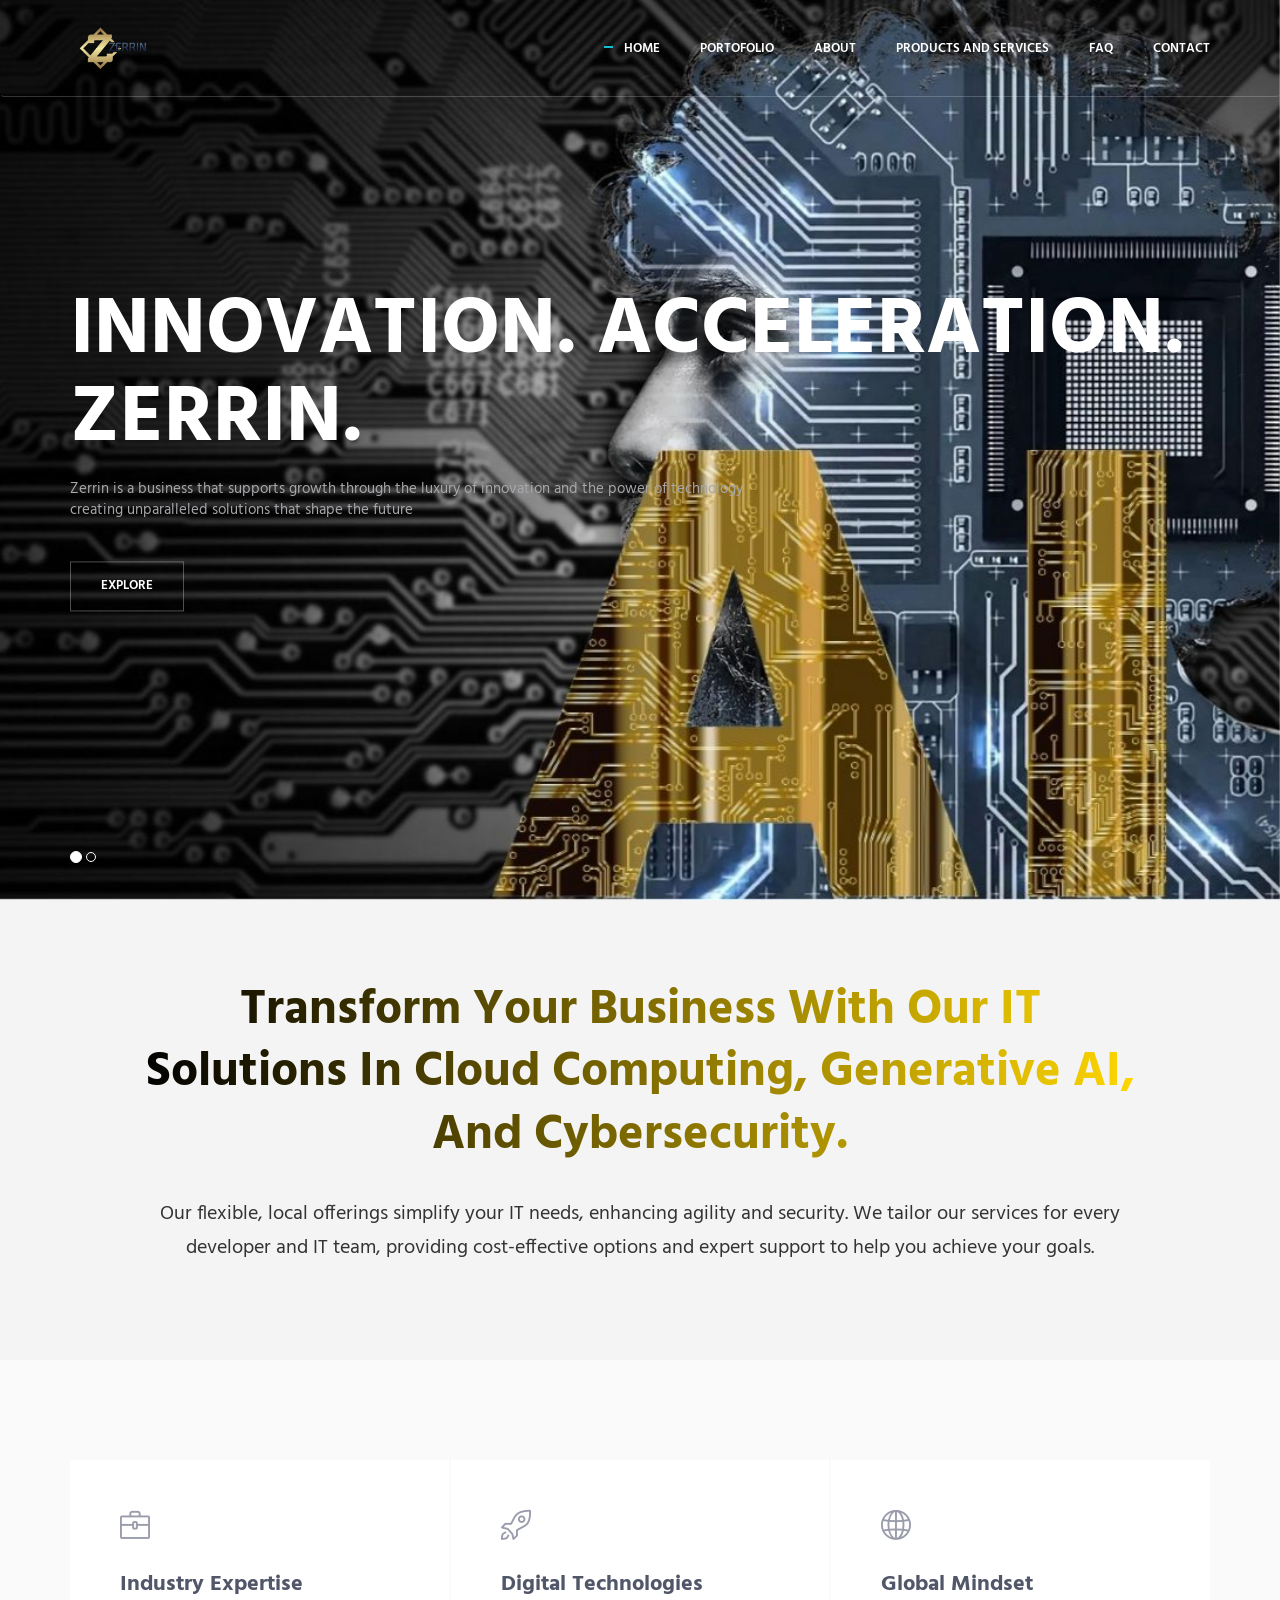
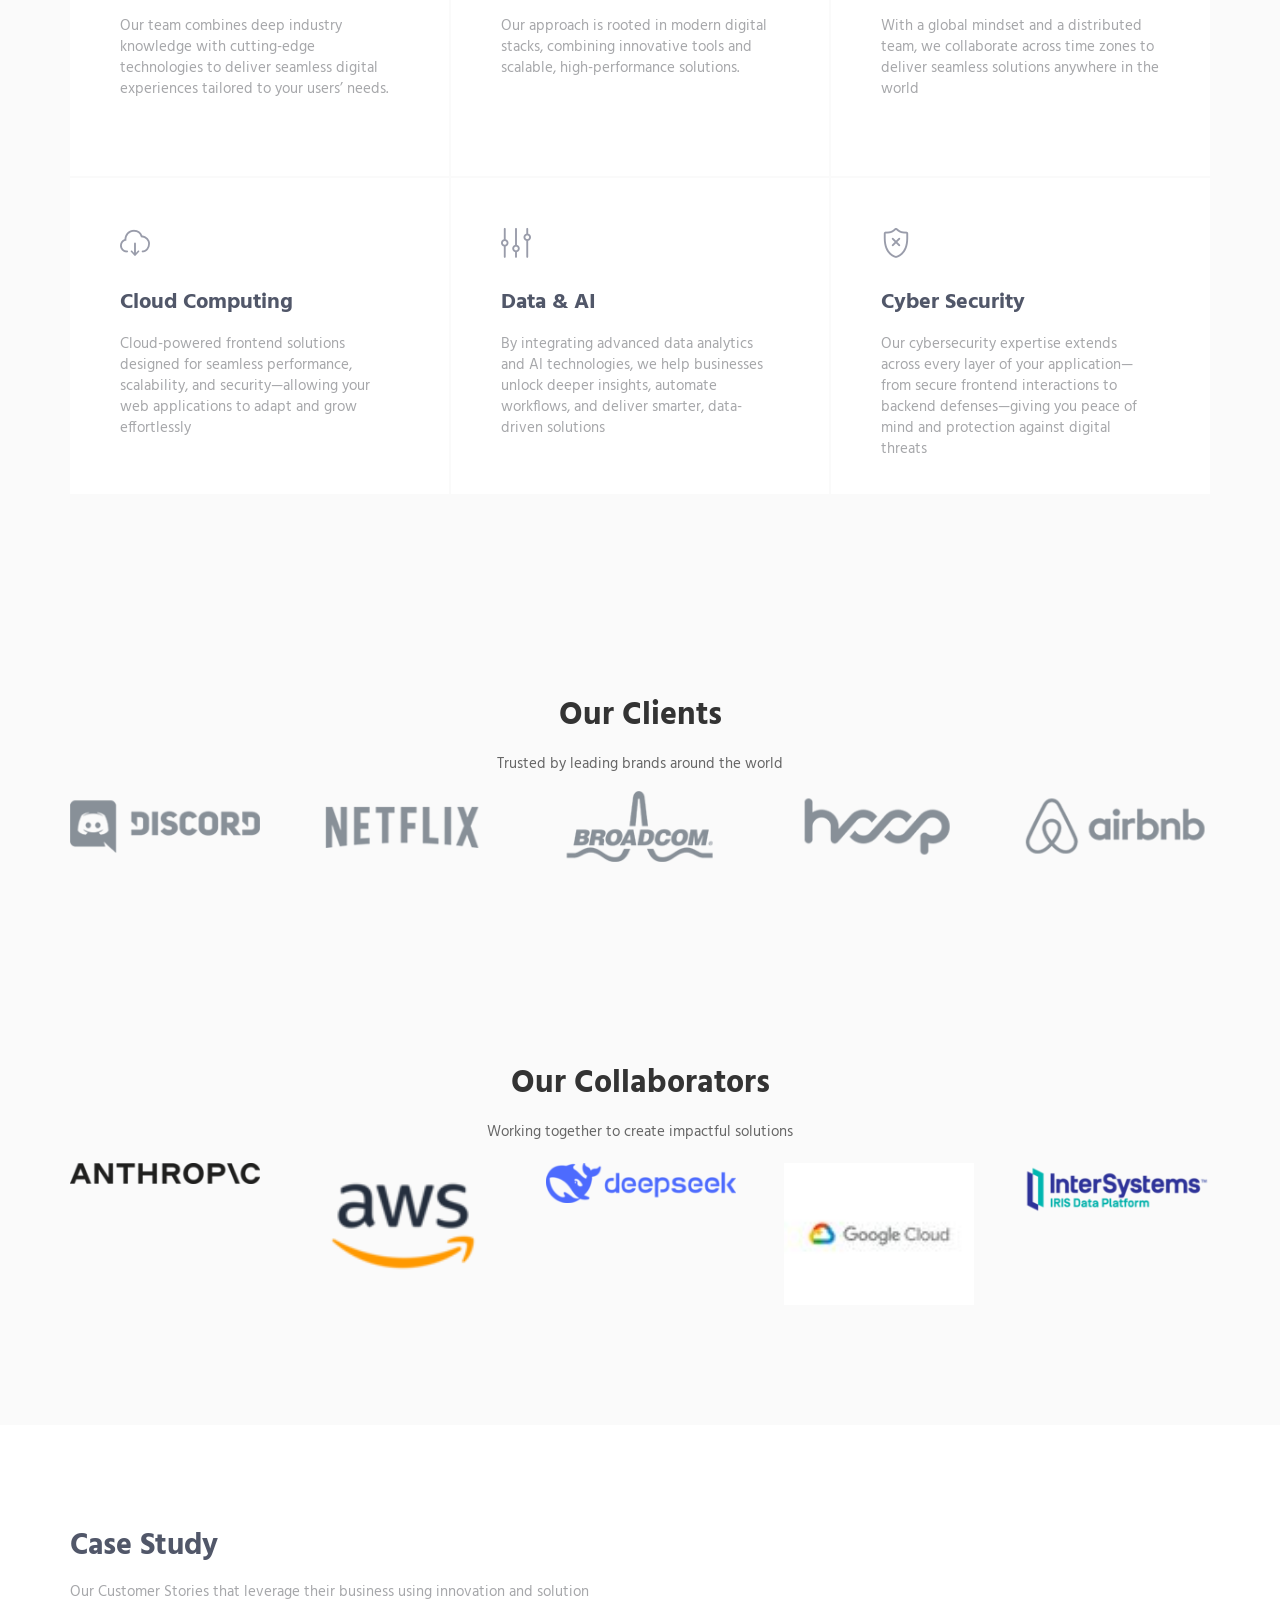
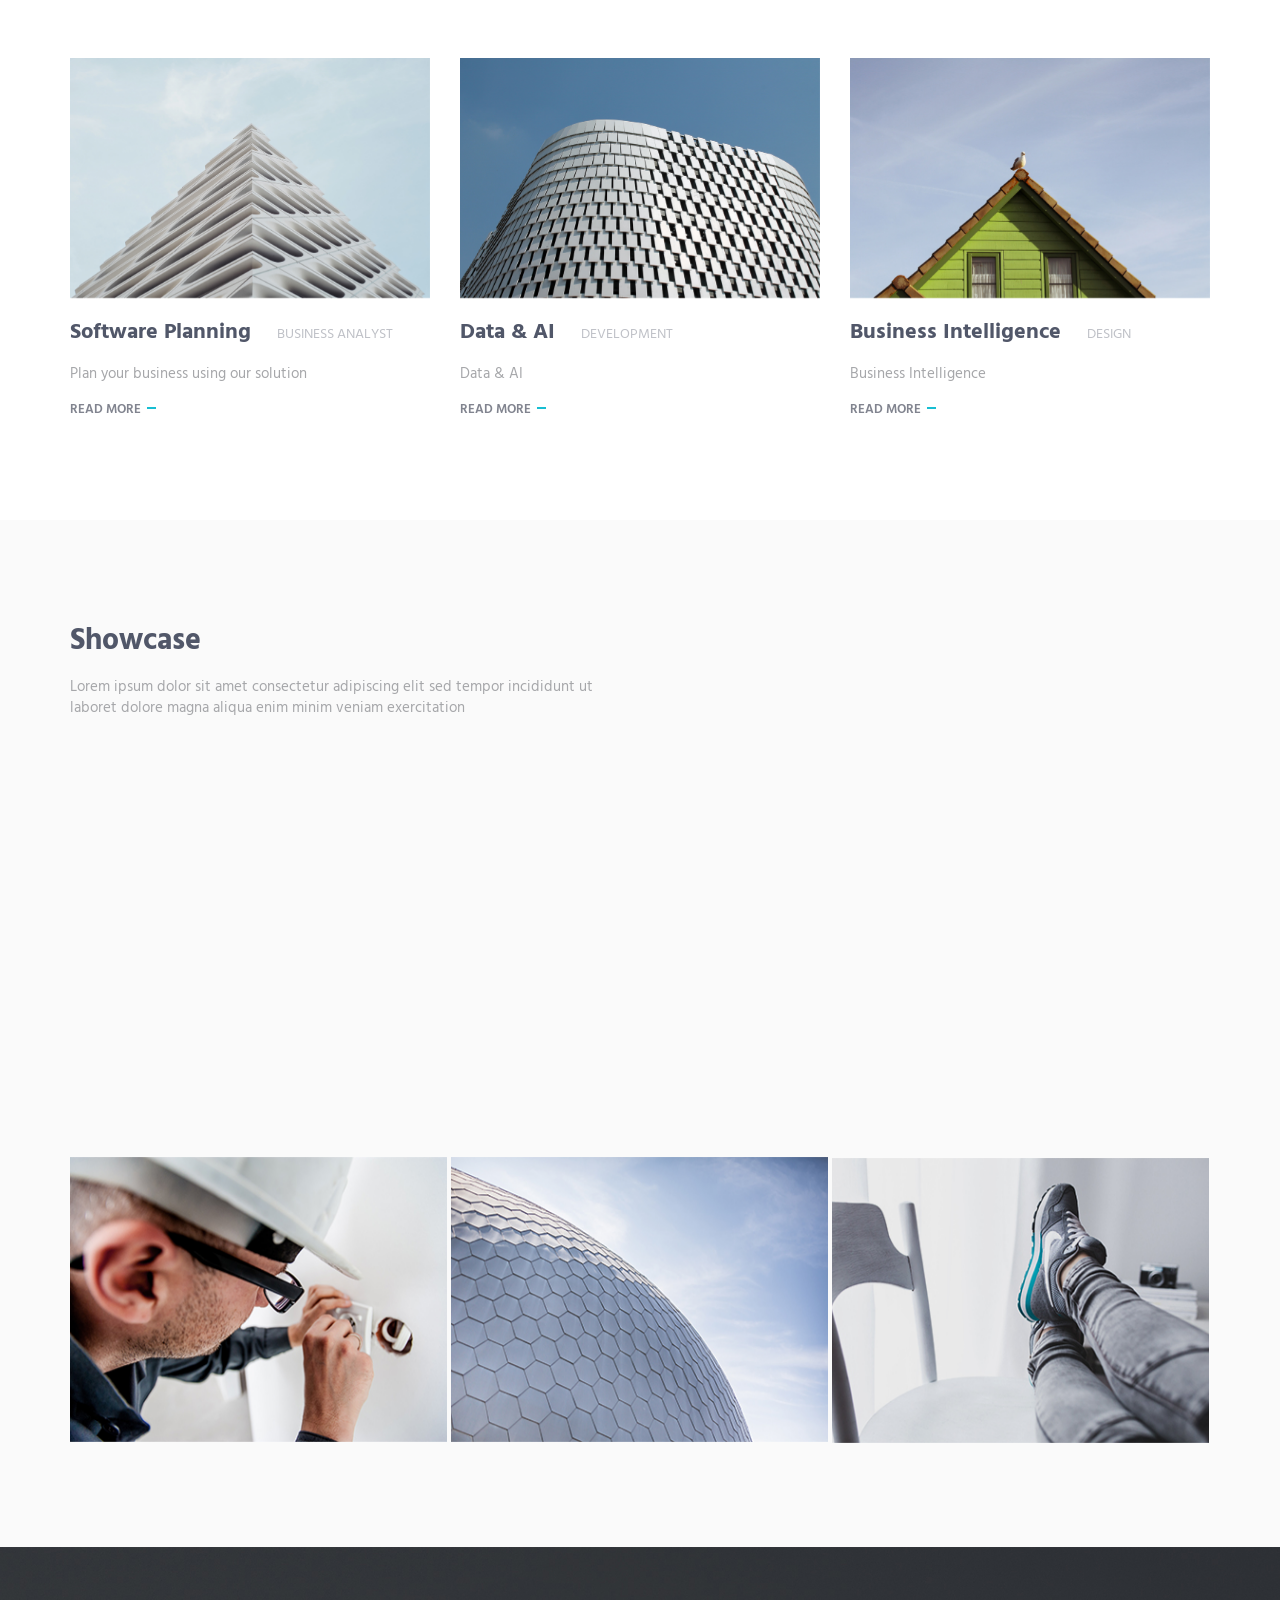
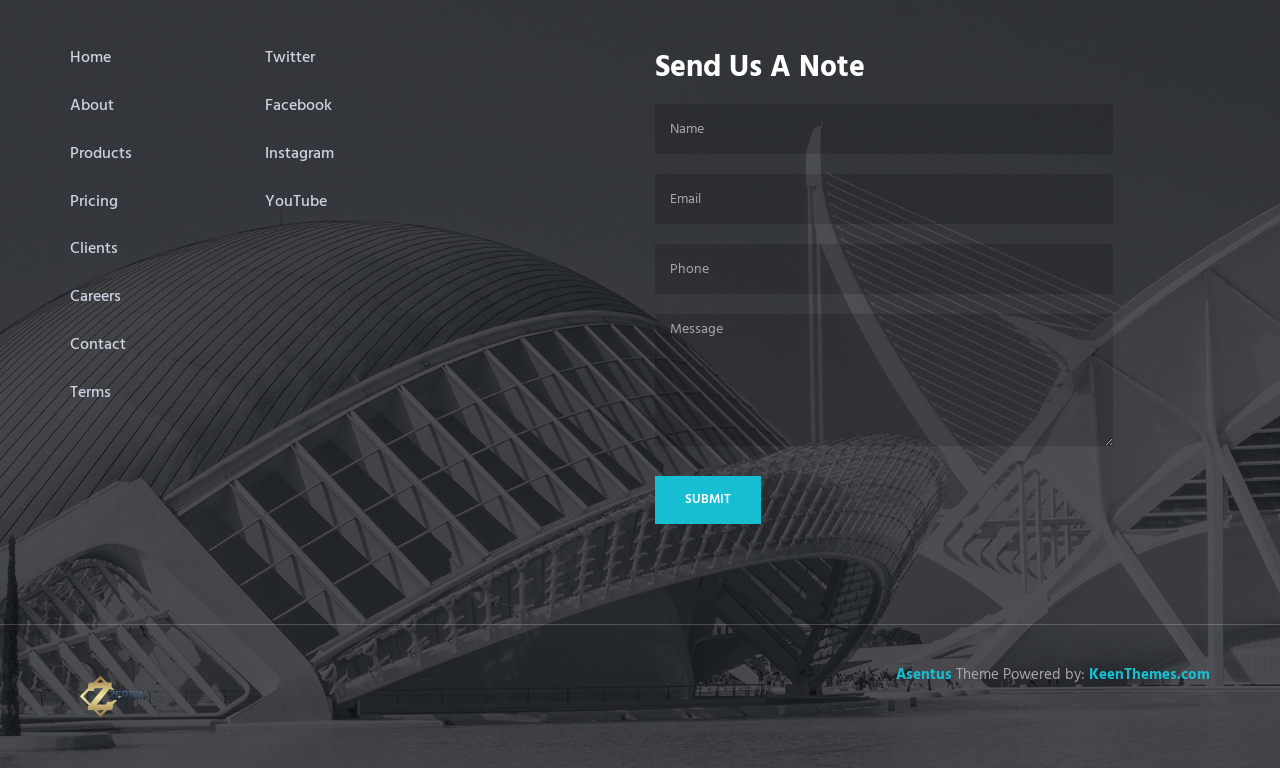
==== commit c6c1eb89: "Update index.html" ====
--- a/index.html
+++ b/index.html
@@ -30,7 +30,7 @@
         <link href="vendor/swiper/css/swiper.min.css" rel="stylesheet" type="text/css"/>
 
         <!-- THEME STYLES -->
-        <link href="css/layout.css" rel="stylesheet" type="text/css"/>
+        <link href="css/layout.min.css" rel="stylesheet" type="text/css"/>
 
         <!-- Favicon -->
         <link rel="shortcut icon" href="img/logo.png" type="image/png"/>
--- a/css/layout.min.css
+++ b/css/layout.min.css
@@ -0,0 +1 @@
+@charset "UTF-8";.blockquote,.btn-theme,p{line-height:1.4}.btn-theme.active.focus,.btn-theme.active:focus,.btn-theme.focus,.btn-theme:active.focus,.btn-theme:active:focus,.btn-theme:focus,:active,:focus,a,a:active,a:focus,a:hover{outline:0}.btn-theme:hover,.service .service-element,.service .service-info,.service:hover .service-element,.service:hover .service-info{transition-duration:.3s;transition-property:all;transition-timing-function:cubic-bezier(.7,1,.7,1)}.blockquote,.header .nav-item-child,.link,a,body,em,h1,h2,h3,h4,h5,h6,li,li a,p,span{font-family:Hind,sans-serif}.back-to-top:focus,.back-to-top:hover,.btn-theme.focus,.btn-theme:focus,.btn-theme:hover,.content-wrapper-link,.header .logo-wrap:focus,.header .logo-wrap:hover,a:active,a:focus,a:hover,h1>a:focus,h2>a:focus,h3>a:focus,h4>a:focus,h5>a:focus,h6>a:focus{text-decoration:none}.back-to-top,.carousel-title,.header .nav-item-child,.link{text-transform:uppercase}.container-full-width:after,.masonry-grid:after{clear:both}html{overflow-x:hidden}body,html,html a{-webkit-font-smoothing:antialiased}p{font-size:15px;font-weight:400;color:#a6a7aa;margin-bottom:15px}em,li,li a{font-size:16px;font-weight:500;color:#515769}a{color:#81848f}a:active,a:focus,a:hover{color:#999caa}.link{position:relative;font-size:13px;font-weight:600}.link:after{position:absolute;top:8px;right:-15px;width:9px;height:2px;background:#17bed2;content:" "}span{font-size:14px;font-weight:400;color:#bfc1c7}h1,h2,h3,h4,h5,h6{font-weight:700;color:#515769;line-height:1.4;margin:0 0 15px}h1>a,h2>a,h3>a,h4>a,h5>a,h6>a{color:#515769}h1>a:hover,h2>a:hover,h3>a:hover,h4>a:hover,h5>a:hover,h6>a:hover{color:#999caa;text-decoration:none}h1{font-size:40px}h2{font-size:30px}h3,h4{font-size:22px}::selection{color:#fff;background:#17bed2;text-shadow:none}::-webkit-selection{color:#fff;background:#17bed2;text-shadow:none}::-moz-selection{color:#fff;background:#17bed2;text-shadow:none}.section-seperator{border-bottom:1px solid #edf0f2}.content-wrapper-link{position:absolute;top:0;left:0;right:0;bottom:0;display:block;z-index:3}.blockquote{position:relative;font-size:17px;font-weight:400;color:#a6a7aa;border-left:none;margin-left:20px}.blockquote:before{position:absolute;top:0;left:-20px;font-size:60px;display:inline-block;color:#17bed2;content:'“'}.btn-theme{position:relative;display:inline-block;text-align:center;background-image:none;border-style:solid;white-space:nowrap;vertical-align:middle;-ms-touch-action:manipulation;touch-action:manipulation;cursor:pointer;-webkit-user-select:none;-moz-user-select:none;-ms-user-select:none;user-select:none}.btn-theme.active,.btn-theme:active{background-image:none;outline:0}.btn-theme.disabled,.btn-theme[disabled],fieldset[disabled] .btn-theme{cursor:not-allowed;box-shadow:none;opacity:.65;pointer-events:none}.btn-white-brd{color:#fff;background:0 0;border-color:rgba(255,255,255,.3);border-width:1px}.btn-white-brd.focus,.btn-white-brd:focus,.btn-white-brd:hover{color:#515769;background:#fff;border-color:transparent}.btn-default-bg{color:#515769;background:#f3f4f5;border-color:transparent;border-width:0}.btn-base-bg,.btn-default-bg.focus,.btn-default-bg:focus,.btn-default-bg:hover{background:#17bed2;color:#fff;border-color:transparent}.btn-base-bg{border-width:0}.btn-base-bg.focus,.btn-base-bg:focus,.btn-base-bg:hover{color:#fff;background:#63cbd7;border-color:transparent}.footer .footer-seperator,.header .navbar{border-bottom:1px solid rgba(255,255,255,.2)}.btn-theme-sm{font-size:13px;font-weight:600;padding:15px 30px}.pricing{padding:70px 45px;background:#fff;margin-top:50px}@media (max-width:768px){.pricing{margin-top:0}}.pricing.pricing-active{padding-top:110px;padding-bottom:110px;margin-top:10px}@media (max-width:768px){.pricing.pricing-active{margin-top:0}}.pricing .pricing-icon{display:block;font-size:30px;color:#999caa;margin-bottom:30px}.pricing .pricing-list-item{position:relative;font-size:13px;color:#81848f;padding-left:20px;margin-bottom:10px}.pricing .pricing-list-item:before{position:absolute;top:7px;left:0;width:9px;height:2px;background:#17bed2;content:" ";margin-right:10px}@media (max-width:991px){.promo-section .promo-section-col{padding-top:100px;padding-bottom:100px}}@media (min-width:992px){.promo-section{position:relative;height:400px}.promo-section .promo-section-col{width:45%}.promo-section .promo-section-img-left{position:absolute;top:0;right:50%}.promo-section .promo-section-img-right{position:absolute;top:0;left:50%}.promo-section .ver-center{display:table;height:400px}.promo-section .ver-center-aligned{display:table-cell;vertical-align:middle}}.service{background:#fff;padding:50px}.service .service-element,.service .service-info{-webkit-transform:translate3d(0,0,0);-moz-transform:translate3d(0,0,0);transform:translate3d(0,0,0)}.service .service-icon{display:block;font-size:30px;color:#999caa;margin-bottom:30px}.header .logo-img,.header .logo-img-main,.header .logo-wrap{display:inline-block}.service:hover .service-element{opacity:0;-webkit-transform:translate3d(0,-100%,0);-moz-transform:translate3d(0,-100%,0);transform:translate3d(0,-100%,0)}.service:hover .service-info{-webkit-transform:translate3d(0,-30%,0);-moz-transform:translate3d(0,-30%,0);transform:translate3d(0,-30%,0)}.work,.work .work-overlay{position:relative}.work .work-content,.work .work-overlay:before{position:absolute;transition-property:all;transition-timing-function:cubic-bezier(.7,1,.7,1);transition-duration:.3s;left:0}.work .work-overlay:before{top:0;width:100%;height:100%;background:0 0;content:" "}.work .work-content{bottom:0;opacity:0;padding:25px;-webkit-transform:translate3d(0,20px,0);-moz-transform:translate3d(0,20px,0);transform:translate3d(0,20px,0)}.work:hover .work-overlay:before{background:rgba(0,0,0,.5);transition-duration:.3s;transition-property:all;transition-timing-function:cubic-bezier(.7,1,.7,1)}.work:hover .work-content{opacity:1;-webkit-transform:translate3d(0,0,0);-moz-transform:translate3d(0,0,0);transform:translate3d(0,0,0);transition-duration:.3s;transition-property:all;transition-timing-function:cubic-bezier(.7,1,.7,1)}.footer{background:url(../img/1920x1080/03.jpg) center center no-repeat;background-size:cover}.footer .footer-list{margin-bottom:0}.footer .footer-list-item{color:#cbd3e1;margin-bottom:25px}.footer .footer-list-link{color:#cbd3e1}.footer .footer-list-link:hover{color:#fff}.footer .footer-input{background:rgba(0,0,0,.15)}.footer .footer-logo{width:85px;height:auto}.navbar-fixed-top .navbar-collapse{max-height:100%}.header .navbar{margin-bottom:0;transition-duration:.3s;transition-property:all;transition-timing-function:cubic-bezier(.7,1,.7,1)}.header .navbar-toggle{width:25px;height:25px;border:none;padding:0;margin:35px 0}.header .navbar-toggle .toggle-icon{position:relative;width:21px;height:1px;display:inline-block;background:#515769;transition-duration:.3s;transition-property:all;transition-timing-function:cubic-bezier(.7,1,.7,1)}.header .navbar-toggle .toggle-icon:after,.header .navbar-toggle .toggle-icon:before{position:absolute;left:0;background:#515769;content:" "}.header .navbar-toggle .toggle-icon:before{width:10px;height:1px;bottom:10px;-webkit-transform:rotate(0);-moz-transform:rotate(0);transform:rotate(0);transition-duration:.3s;transition-property:all;transition-timing-function:cubic-bezier(.7,1,.7,1)}.header .navbar-toggle .toggle-icon:after{width:16px;height:1px;top:-5px;-webkit-transform:rotate(0);-moz-transform:rotate(0);transform:rotate(0);transition-duration:.3s;transition-property:all;transition-timing-function:cubic-bezier(.7,1,.7,1)}.header .navbar-toggle:hover .toggle-icon{background:#17bed2;transition-duration:.3s;transition-property:all;transition-timing-function:cubic-bezier(.7,1,.7,1)}.header .navbar-toggle:hover .toggle-icon:after,.header .navbar-toggle:hover .toggle-icon:before{width:21px;height:1px;background:#17bed2;transition-duration:.3s;transition-property:all;transition-timing-function:cubic-bezier(.7,1,.7,1)}.header .logo-img-active,.header .logo-img-main,.header .nav-item .nav-item-hover.active:after,.header .nav-item:hover .nav-item-hover:after{transition-duration:.4s;transition-property:all;transition-timing-function:cubic-bezier(.7,1,.7,1)}.header .navbar-toggle:hover .toggle-icon.is-clicked{background:rgba(81,87,105,0)}.header .logo{width:100px;height:100px;float:left;max-height:95px;line-height:65px}.header .logo-wrap{padding:15px 0}.header .logo-img{width:85px;height:auto;max-width:100%;max-height:100%;vertical-align:middle}.header .logo-img-active{display:none}.header .nav-item,.header .nav-item-child{display:block;position:relative}.header .navbar-nav{padding-left:0;margin-bottom:0;list-style:none}.header .nav-item:last-child .nav-item-child{padding-right:0}.header .nav-item .nav-item-hover.active:after,.header .nav-item:hover .nav-item-hover:after{opacity:1}.header .nav-item-child{font-size:13px;font-weight:600;color:#fff;line-height:55px;padding:20px;transition-duration:.3s;transition-property:all;transition-timing-function:cubic-bezier(.7,1,.7,1)}.header .nav-item-hover{position:relative}.header .nav-item-hover:after{position:absolute;top:45px;left:0;width:9px;height:2px;background:#17bed2;opacity:0;content:" ";transition-duration:.4s;transition-property:all;transition-timing-function:cubic-bezier(.7,1,.7,1)}@media (max-width:991px){.header{background:#fff}.header .navbar-toggle{display:block}.header .navbar-collapse.collapse{display:none!important}.header .navbar-collapse.collapse.in{display:block!important}.header .nav-collapse{padding-left:0;padding-right:0}.header .navbar-nav{margin:0;float:none}.header .navbar-nav .nav-item{float:none}.header .menu-container:after,.header .menu-container:before{content:" ";display:table}.header .menu-container:after{clear:both}.header .logo .logo-img-main{display:none}.header .logo .logo-img-active{display:inline-block}.header .nav-item-child{color:#515769;line-height:1.4;padding:12px 12px 12px 15px}.header .nav-item-hover:after{position:absolute;top:19px}}@media (max-width:767px){.header .menu-container{padding-left:15px;padding-right:15px;margin-left:0;margin-right:0}.header .navbar>.container,.header .navbar>.container>.nav-collapse{padding-left:0;padding-right:0;margin-left:0;margin-right:0}.header .navbar>.container{width:auto}}@media (min-width:992px){.header .navbar-nav-right{float:right}.page-on-scroll .header .navbar{background:#fff;border-bottom-color:#f0f0f0;transition-duration:.3s;transition-property:all;transition-timing-function:cubic-bezier(.7,1,.7,1)}.page-on-scroll .header .logo-img-active,.page-on-scroll .header .logo-img-main{transition-duration:.4s;transition-property:all;transition-timing-function:cubic-bezier(.7,1,.7,1)}.page-on-scroll .header .logo-img-main{display:none}.page-on-scroll .header .logo-img-active{display:inline-block}.page-on-scroll .header .nav-item-child{color:#515769;transition-duration:.3s;transition-property:all;transition-timing-function:cubic-bezier(.7,1,.7,1)}}.contact-list>li{font-size:13px;color:#81848f;margin-bottom:10px}.back-to-top,.back-to-top:hover{color:#fff;transition-property:all;transition-timing-function:cubic-bezier(.7,1,.7,1);transition-duration:.3s}.back-to-top{position:fixed;right:10px;bottom:10px;display:inline-block;z-index:9;width:40px;height:40px;font-size:11px;font-weight:400;text-align:center;line-height:3;letter-spacing:1px;background:#515769;border-radius:3px;visibility:hidden;opacity:0;padding:5px;-webkit-transform:translate3d(0,50px,0);-moz-transform:translate3d(0,50px,0);transform:translate3d(0,50px,0)}.back-to-top.back-to-top-is-visible{visibility:visible;opacity:.6;-webkit-transform:translate3d(0,0,0);-moz-transform:translate3d(0,0,0);transform:translate3d(0,0,0);transition-duration:.3s;transition-property:all;transition-timing-function:cubic-bezier(.7,1,.7,1)}.back-to-top.back-to-top-is-visible:hover{opacity:1;transition-duration:.3s;transition-property:all;transition-timing-function:cubic-bezier(.7,1,.7,1)}.back-to-top.back-to-top-fade-out{opacity:.4}.back-to-top.back-to-top-fade-out:hover{opacity:1;transition-duration:.3s;transition-property:all;transition-timing-function:cubic-bezier(.7,1,.7,1)}.swiper-clients-img,.swiper-clients-img:hover{transition-duration:.2s;transition-property:all;transition-timing-function:cubic-bezier(.7,1,.7,1)}.form-control{height:50px;font-size:14px;font-weight:400;color:#a6a7aa;background:#fafafa;border:none;box-shadow:none;border-radius:0;padding-left:15px}.form-control::-moz-placeholder{color:#a6a7aa}.form-control:-ms-input-placeholder{color:#a6a7aa}.form-control::-webkit-input-placeholder{color:#a6a7aa}.form-control:focus{color:#515769;box-shadow:none}.form-control:focus::-moz-placeholder{color:#515769}.form-control:focus:-ms-input-placeholder{color:#515769}.form-control:focus::-webkit-input-placeholder{color:#515769}.full-screen{background-size:cover;background-position:center;background-repeat:no-repeat}.carousel-indicators{left:auto;width:auto;padding-left:0;margin-left:0}.carousel-centered{position:absolute;top:50%;-webkit-transform:translate3d(0,-50%,0);-moz-transform:translate3d(0,-50%,0);transform:translate3d(0,-50%,0)}.carousel-title{font-size:80px;font-weight:700;color:#fff;line-height:1.1}@media (max-width:768px){.carousel-title{font-size:60px}}.gm-style>div:first-child>div+div>div:last-child>div>div:first-child>div,.gm-style>div:first-child>div+div>div:last-child>div>div:first-child>div>div>div{background-color:#fff!important;box-shadow:none!important}.gm-style>div:first-child>div+div>div:last-child>div>div:first-child>div:first-child,.gm-style>div:first-child>div+div>div:last-child>div>div:last-child>img{display:none}.gm-style>div:first-child>div+div>div:last-child>div>div:last-child{overflow:inherit!important}.overflow-h,.swiper-slider{overflow:hidden}.gm-style>div:first-child>div+div>div:last-child>div>div:last-child:after{position:absolute;top:0;right:0;font-size:15px;font-family:Simple-Line-Icons;color:#515769;content:"\e082"}.gm-style-iw{top:22px!important;left:22px!important}.masonry-grid{position:relative;margin:0 -2px}.masonry-grid:after,.masonry-grid:before{content:" ";display:table}.masonry-grid .masonry-grid-item{display:block;float:left;vertical-align:top;padding:0 2px;margin-bottom:4px}.masonry-grid .masonry-grid-item.col-12{width:100%}.masonry-grid .masonry-grid-item.col-11{width:91.66666667%}.masonry-grid .masonry-grid-item.col-10{width:83.33333333%}.masonry-grid .masonry-grid-item.col-9{width:75%}.masonry-grid .masonry-grid-item.col-8{width:66.66666667%}.masonry-grid .masonry-grid-item.col-7{width:58.33333333%}.masonry-grid .masonry-grid-item.col-6{width:50%}.masonry-grid .masonry-grid-item.col-5{width:41.66666667%}.masonry-grid .masonry-grid-item.col-4{width:33.33333333%}.masonry-grid .masonry-grid-item.col-3{width:25%}.masonry-grid .masonry-grid-item.col-2{width:16.66666667%}.masonry-grid .masonry-grid-item.col-1{width:8.33333333%}@media (max-width:768px){.masonry-grid .masonry-grid-item,.masonry-grid .masonry-grid-item.col-1,.masonry-grid .masonry-grid-item.col-10,.masonry-grid .masonry-grid-item.col-11,.masonry-grid .masonry-grid-item.col-12,.masonry-grid .masonry-grid-item.col-2,.masonry-grid .masonry-grid-item.col-3,.masonry-grid .masonry-grid-item.col-4,.masonry-grid .masonry-grid-item.col-5,.masonry-grid .masonry-grid-item.col-6,.masonry-grid .masonry-grid-item.col-7,.masonry-grid .masonry-grid-item.col-8,.masonry-grid .masonry-grid-item.col-9{width:50%}}@media (max-width:600px){.masonry-grid .masonry-grid-item,.masonry-grid .masonry-grid-item.col-1,.masonry-grid .masonry-grid-item.col-10,.masonry-grid .masonry-grid-item.col-11,.masonry-grid .masonry-grid-item.col-12,.masonry-grid .masonry-grid-item.col-2,.masonry-grid .masonry-grid-item.col-3,.masonry-grid .masonry-grid-item.col-4,.masonry-grid .masonry-grid-item.col-5,.masonry-grid .masonry-grid-item.col-6,.masonry-grid .masonry-grid-item.col-7,.masonry-grid .masonry-grid-item.col-8,.masonry-grid .masonry-grid-item.col-9{width:100%}}.swiper-slider{position:relative;width:100%;height:100%}.swiper-clients-img{display:block;width:190px;height:auto;margin:0 auto;opacity:1;cursor:pointer}.swiper-clients-img:hover{opacity:.8}.color-base{color:#17bed2}.color-white{color:#fff}.color-heading{color:#515769}.color-subtitle{color:#a6a7aa}.color-link{color:#81848f}.color-link-hover{color:#999caa}.color-sky-light{color:#fafafa}.bg-color-base{background:#17bed2}.bg-color-white{background:#fff}.bg-color-heading{background:#515769}.bg-color-subtitle{background:#a6a7aa}.bg-color-link{background:#81848f}.bg-color-link-hover{background:#999caa}.bg-color-sky-light{background:#fafafa}.row-space-1{margin-right:-1px;margin-left:-1px}.row-space-1>[class*=col-]{padding-left:1px;padding-right:1px}.content{padding-top:40px;padding-bottom:40px}.content-sm{padding-top:60px;padding-bottom:60px}.content-md{padding-top:80px;padding-bottom:80px}.content-lg{padding-top:100px;padding-bottom:100px}.parallax-content{padding-top:220px;padding-bottom:120px}.full-width{width:100%;height:auto}.container-full-width{width:100%}.container-full-width:after,.container-full-width:before{content:" ";display:table}.fweight-300{font-weight:300!important}.fweight-400{font-weight:400!important}.fweight-500{font-weight:500!important}.fweight-600{font-weight:600!important}.fweight-700{font-weight:700!important}.margin-l-0{margin-left:0!important}.margin-l-5{margin-left:5px!important}.margin-l-10{margin-left:10px!important}.margin-l-20{margin-left:20px!important}.margin-r-0{margin-right:0!important}.margin-r-5{margin-right:5px!important}.margin-r-10{margin-right:10px!important}.margin-r-20{margin-right:20px!important}.margin-b-0{margin-bottom:0!important}.margin-b-2{margin-bottom:2px!important}.margin-b-5{margin-bottom:5px!important}.margin-b-10{margin-bottom:10px!important}.margin-b-20{margin-bottom:20px!important}.margin-b-30{margin-bottom:30px!important}.margin-b-40{margin-bottom:40px!important}.margin-b-50{margin-bottom:50px!important}.margin-b-60{margin-bottom:60px!important}.margin-b-70{margin-bottom:70px!important}.margin-b-80{margin-bottom:80px!important}.margin-b-90{margin-bottom:90px!important}.margin-b-100{margin-bottom:100px!important}@media (max-width:992px){.md-margin-b-0{margin-bottom:0!important}.md-margin-b-2{margin-bottom:2px!important}.md-margin-b-5{margin-bottom:5px!important}.md-margin-b-10{margin-bottom:10px!important}.md-margin-b-20{margin-bottom:20px!important}.md-margin-b-30{margin-bottom:30px!important}.md-margin-b-40{margin-bottom:40px!important}.md-margin-b-50{margin-bottom:50px!important}.md-margin-b-60{margin-bottom:60px!important}.md-margin-b-70{margin-bottom:70px!important}.md-margin-b-80{margin-bottom:80px!important}.md-margin-b-90{margin-bottom:90px!important}.md-margin-b-100{margin-bottom:100px!important}}@media (max-width:768px){.sm-margin-b-0{margin-bottom:0!important}.sm-margin-b-2{margin-bottom:2px!important}.sm-margin-b-5{margin-bottom:5px!important}.sm-margin-b-10{margin-bottom:10px!important}.sm-margin-b-20{margin-bottom:20px!important}.sm-margin-b-30{margin-bottom:30px!important}.sm-margin-b-40{margin-bottom:40px!important}.sm-margin-b-50{margin-bottom:50px!important}.sm-margin-b-60{margin-bottom:60px!important}.sm-margin-b-70{margin-bottom:70px!important}.sm-margin-b-80{margin-bottom:80px!important}.sm-margin-b-90{margin-bottom:90px!important}.sm-margin-b-100{margin-bottom:100px!important}}@media (max-width:480px){.xs-margin-b-0{margin-bottom:0!important}.xs-margin-b-2{margin-bottom:2px!important}.xs-margin-b-5{margin-bottom:5px!important}.xs-margin-b-10{margin-bottom:10px!important}.xs-margin-b-20{margin-bottom:20px!important}.xs-margin-b-30{margin-bottom:30px!important}.xs-margin-b-40{margin-bottom:40px!important}.xs-margin-b-50{margin-bottom:50px!important}.xs-margin-b-60{margin-bottom:60px!important}.xs-margin-b-70{margin-bottom:70px!important}.xs-margin-b-80{margin-bottom:80px!important}.xs-margin-b-90{margin-bottom:90px!important}.xs-margin-b-100{margin-bottom:100px!important}}.height-100{height:100px!important}.height-200{height:200px!important}.height-300{height:300px!important}.height-400{height:400px!important}
